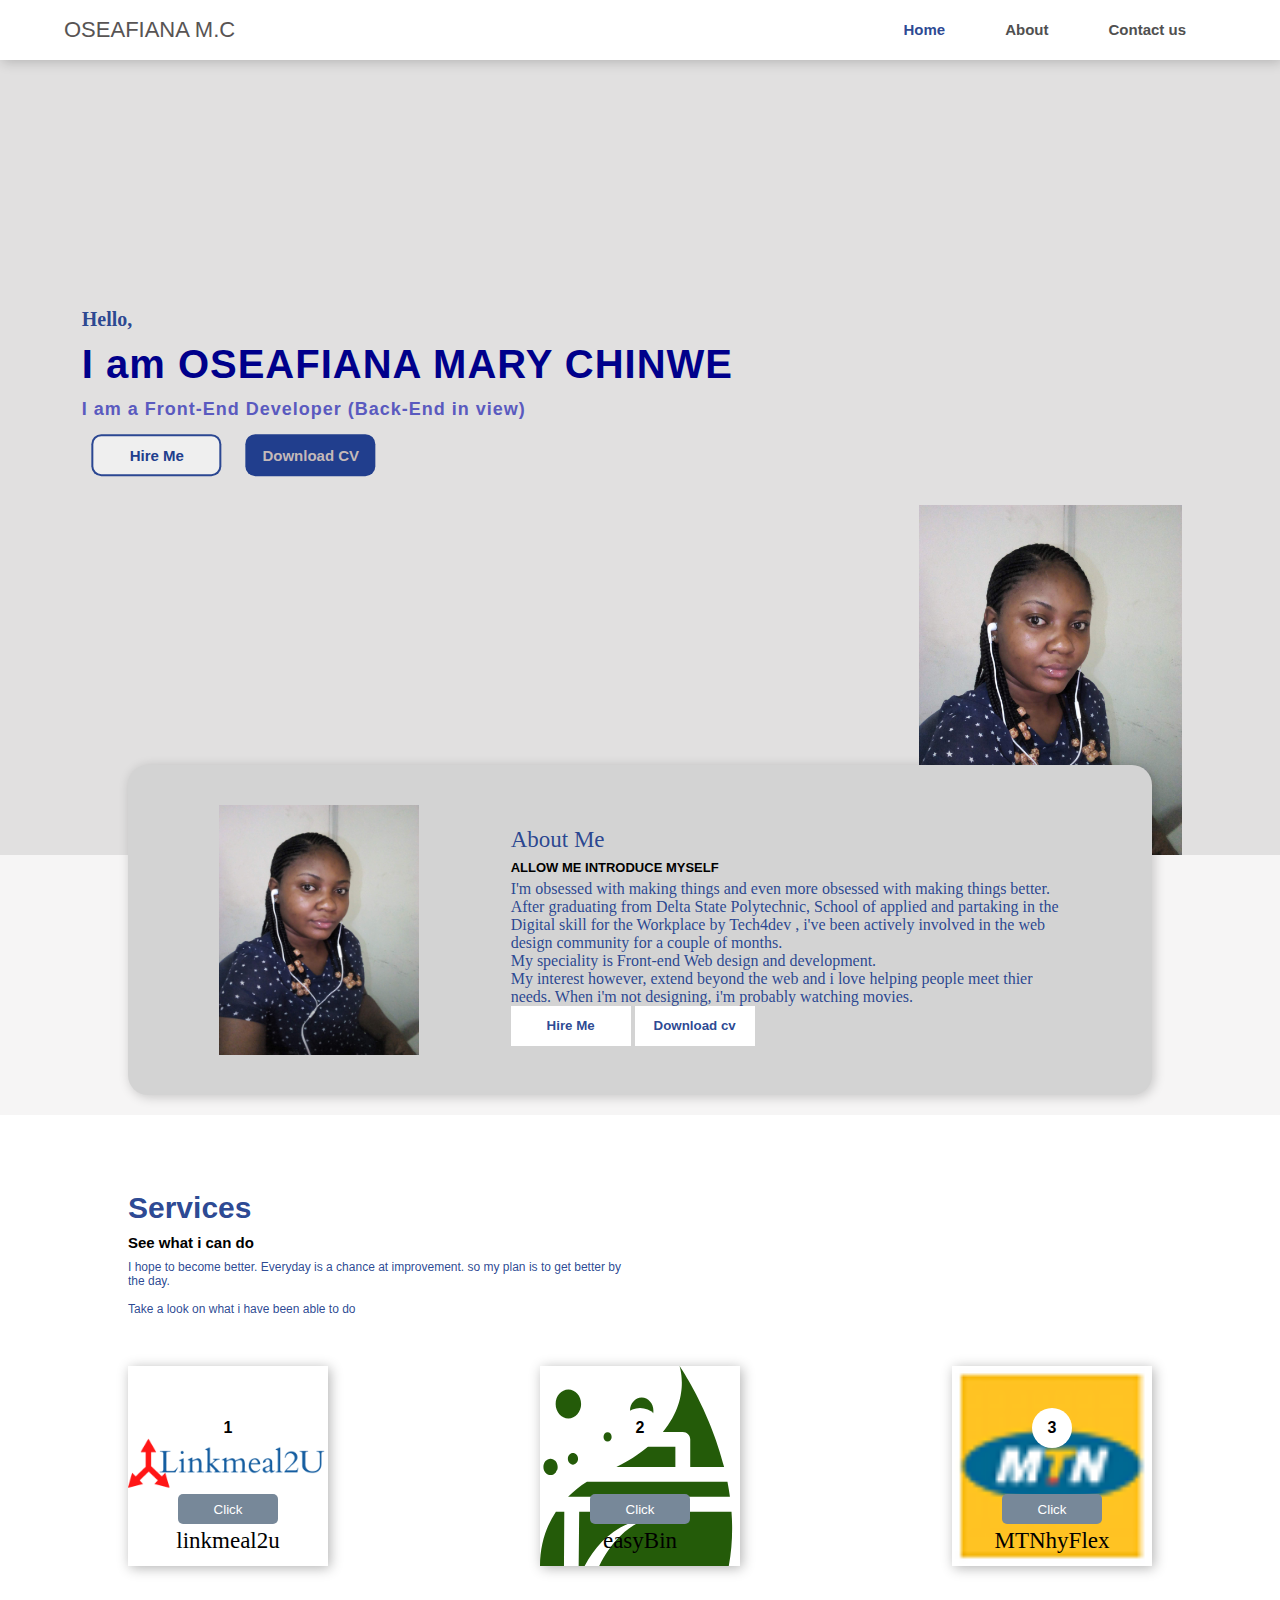
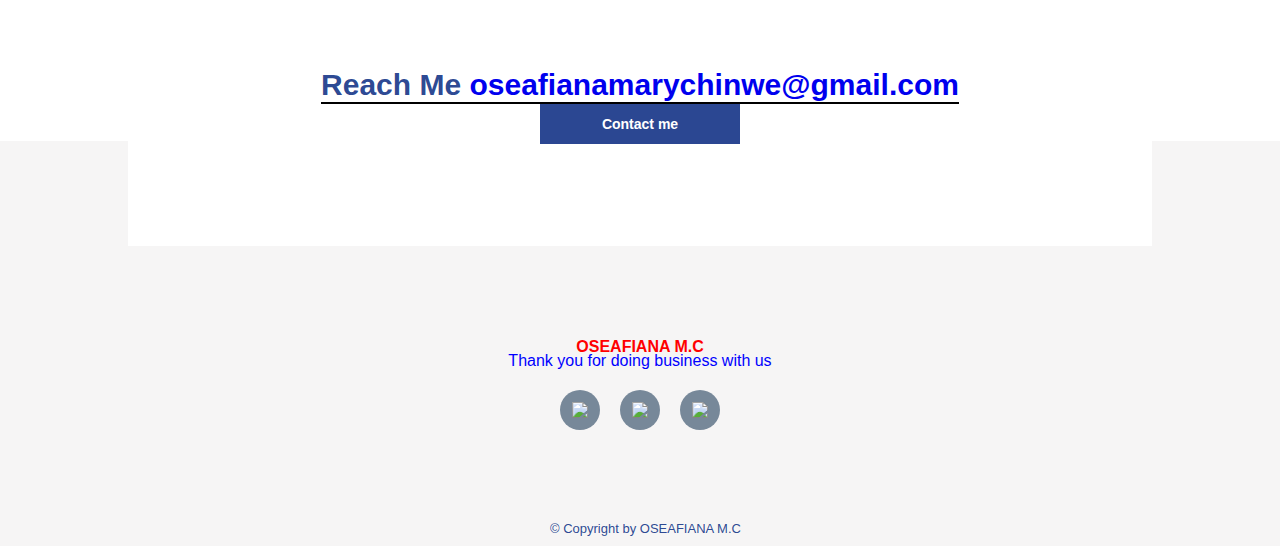
==== index.html @ 87144335 "add" ====
<!DOCTYPE html>
<html lang="en">
<head>
    <meta charset="UTF-8">
    <meta name="viewport" content="width=device-width, initial-scale=1.0">
    <title>Portfolio</title>
    <link rel="stylesheet" href="style.css">
</head>
<body>
   <section>
       <!-- navigation -->
       <nav>
<!-- logo -->
        <a href="#" class="logo">OSEAFIANA M.C</a>
        <!-- menu -->

        <ul>
            <li><a href="#" class="active">Home</a></li>
            <li><a href="#">About</a></li>
            <li><a href="#">Contact us</a></li>
            
        </ul>
       </nav>
       <!-- ---------text ---------->
       <div class="text-container">
           <p>Hello,</p>
           <p> I am OSEAFIANA MARY CHINWE</p>
           <p>I am a Front-End Developer 
               (Back-End in view)
           </p>
          <button  class="hireme-btn">Hire Me</button>
          <button class="down-cv">Download CV</button>

       </div>
       
          <!-- model -->
          <img src="image/mary.jpg"  class="model"  alt="model">
   </section> 

   <!-- about section -->

  <div class="about-container">
      <!-- img -->
      <img src="image/mary.jpg"  alt="">
      <!-- about-text -->
      <div class="about-text">
       <p>About Me</p>
       <p>ALLOW ME INTRODUCE MYSELF</p>
       <p> I'm obsessed with making things and even more obsessed with making things better. After graduating from Delta State Polytechnic, School of applied and partaking in the Digital skill for the Workplace by Tech4dev , i've been actively involved in the web design community for a couple of months. <br>
           My speciality is Front-end Web design and development.
           <br>
           My interest however, extend beyond the web and i love helping people meet thier needs.
           When i'm not designing, i'm probably watching movies.

           
       </p>
       <Button>Hire Me</Button>
       <Button>Download cv</Button>


      </div>
      
  </div>

  <!-- services -->
  <div class="services">

    <div class="services-text">

    
      <p>Services</p>
      <p>See  what i can do</p>
      <p>I hope to become better.
          Everyday is a chance at improvement.
          so my plan is to get better by the day.
          <br><br>
          Take a look on what i have been able to do
      </p>
    </div>

<!-- box -->
<div class="box-container">
<div class="box-1">
<span>1</span>
<p class="heading">linkmeal2u</p>
<p class="details">
  
</p>
<a href="https://brave-kare-19d851.netlify.app/"><button>Click</button></a>

    
</div>
<div class="box-2">
    <span>2</span>
    <p class="heading">easyBin</p>
    <p class="details">
     
    </p>
    <a href="http://easybin.s3-website.us-east-2.amazonaws.com/"><button>Click</button></a>
    
</div>
<div class="box-3">
    <span>3</span>
    <p class="heading">MTNhyFlex</p>
    <p class="details">
     
    </p>
    <a href="https://mary699.github.io/MTN-practice/solution.html"><button>Click</button></a>
    
</div>
</div>

<!-- contact -->
<div class="contact-me">
<p>Reach Me <a href="mailto:oseafianamarychinwe@gmail.com">oseafianamarychinwe@gmail.com</a></p>
<a href=""><button>Contact me</button></a>

</div>
<!-- footer -->
<footer>
    <p>OSEAFIANA M.C</p>
    <p>Thank you for doing business with us</p>
    <!-- social -->
    <div class="social-icons">
<a href="#"> <img src="https://img.icons8.com/material/24/000000/facebook-f.png" /></a>
<a href="#"><img src="https://img.icons8.com/material-outlined/24/000000/instagram-new.png" />
</a>
<a href="mailtto:oseafianamarychinwe@gmail.com"><img src="https://img.icons8.com/material/24/000000/important-mail.png"/></a>

<!-- copyright -->
<p class="copyright"> &copy; Copyright by OSEAFIANA M.C</p>
    </div>
</footer>
  </div>
</body>
</html>
---- style.css ----
*{
    margin: 0;
    padding: 0px;
}
body{
    background-color: #f6f5f5;
    margin: 0px;
    padding: 0px;
}
 ul{
     list-style-type: none;

 }
 a{
     text-decoration: none;

 }
 section{
     width: 100%;
     height: 95vh;
     background-color: rgba(194, 194, 194, 0.405);
     background-size: contain;
     position: relative;
 }
 nav{
     display: flex;
     justify-content: space-between;
     align-items: center;
     height: 60px;
     background-color: white;
     box-shadow: 2px  2px 12px  rgba(0, 0, 0, 0.2);
     padding: 0px 5%;

 }
 nav ul{
     display: flex;
 }
 nav ul li a {
     margin: 30px;
     font-family: 'Lucida Sans', 'Lucida Sans Regular', 'Lucida Grande', 'Lucida Sans Unicode', Geneva, Verdana, sans-serif;
     color: #505050;
     font-size: 15px;
     font-weight: 700;
 }
 .logo{
     font-family: 'Lucida Sans', 'Lucida Sans Regular', 'Lucida Grande', 'Lucida Sans Unicode', Geneva, Verdana, sans-serif;
     color: rgb(88, 84, 84);
     font-size: 22px;
 }

 .active{
     font-weight: bold;
     color: rgba(33, 62, 141, 0.953);
 }
 .text-container p:nth-child(1){
font-family: calibri;
font-weight: bolder;
color: rgba(33, 62, 141, 0.953);
font-size: 20px;
 }
 .text-container p:nth-child(2){
     font-family: 'Gill Sans', 'Gill Sans MT', Calibri, 'Trebuchet MS', sans-serif;
     font-weight: bolder;
     letter-spacing: 1px;
     color: darkblue;
     font-size: 40px;
 }
 .text-container p:nth-child(3){
    font-family: 'Gill Sans', 'Gill Sans MT', Calibri, 'Trebuchet MS', sans-serif;
    font-weight: bolder;
    letter-spacing: 1px;
    color: rgb(90, 90, 191);
    font-size: 18px;
  
}

.text-container p{
line-height: 0px;
margin: 45px 0px 25px;
}

.text-container{
    position: absolute;
    left: 13%;
    top: 42%;
    transform: translate(-13%, -42%);
}
.text-container button{
width: 130px;
height: 42px;
border-radius: 10px;
font-family: 'Lucida Sans', 'Lucida Sans Regular', 'Lucida Grande', 'Lucida Sans Unicode', Geneva, Verdana, sans-serif;
font-weight: bold;
outline: none;
margin: 0px 10px;
font-size: 15px;
}
.hireme-btn{
    border:  2px solid  rgba(33, 62, 141, 0.953);
    font-weight: bold;
    color:rgba(33, 62, 141) ;


}
.down-cv{
    border:  2px solid  rgba(198, 211, 245, 0.953);
   color: rgb(196, 185, 185);
    background-color:rgba(33, 62, 141);
border: none;

}
button:active{
transform: scale(1.1);
}

.model{
    height: 350px;
    position: absolute;
    bottom: 0px;
    left: 80%;
    transform: translateX(-40%);


}
.about-container{
    width: 80%;
    height: 330px;
    background-color: lightgrey;
    border-radius: 20px;
    box-shadow: 2px 2px 12px rgba(0, 0, 0, 0.2);
    display: flex;
    margin: -7% auto 20px auto;
    position: relative;
    justify-content: space-evenly;
    align-items: center;
}
.about-container img{
    width: 200px;
    height: 250px;
}
.about-text{
    width: 550px;
}
.about-text p:nth-child(1){
    color: rgba(33, 62, 141, 0.953);
    font-family: fantasy;
    font-size: 23px;
    line-height: 50px;
}
.about-text p:nth-child(2){
    color: black;
    font-family: Arial, Helvetica, sans-serif;
    font-size: 13px;
  font-weight: bold;
  line-height: 5px;
}
.about-text p:nth-child(3){
  color: rgba(33, 62, 141, 0.953);
  font-size: 16px;
  padding-top: 10px;
  

}
.about-text button{
    width: 120px;
    height: 40px;
    color: rgba(33, 62, 141, 0.953);
    font-weight: bold;
    outline: none;
    border: none;
    font-family: Verdana, Geneva, Tahoma, sans-serif;
    background-color: white;
}
.services{
height: 600px;
background-color: white;
padding: 2% 10% 0px 10%;
}
.services-text p:nth-child(1){
    font-family: Verdana, Geneva, Tahoma, sans-serif;
    font-weight: bold;
    color: rgba(33, 62, 141, 0.953);
    font-size: 30px;
   
}
.services-text p:nth-child(2){
   font-family: 'Lucida Sans', 'Lucida Sans Regular', 'Lucida Grande', 'Lucida Sans Unicode', Geneva, Verdana, sans-serif;
   font-weight: bold;
   color: black;
   font-size: 15px;
   line-height: 35px;
}
.services-text p:nth-child(3){
    color: rgba(33, 62, 141, 0.953);
    font-family: 'Lucida Sans', 'Lucida Sans Regular', 'Lucida Grande', 'Lucida Sans Unicode', Geneva, Verdana, sans-serif;
    font-size: 12px;

}
.services-text{
    width: 500px;
    margin: 50px 0px;
}
/* box */
.box-1,.box-2,.box-3{
width: 300px;
height: 320px;
background-repeat: no-repeat;
background-size: cover;
box-shadow: 2px 2px 12px rgba(0, 0, 0, 0.3);
display: flex;
justify-content: center;
align-items: center;
flex-direction: column;
}
.box-container{
display: flex;
justify-content: space-between;
}
.box-1{
background-image: url("./image/newlogo.png");
width: 200px;
height: 200px;
}
.box-2{
    background-image: url("./image/Subtract\ \(1\).svg");
width: 200px;
    height: 200px;
   
}
.box-3{
    background-image: url("./image/logo.png");
    width: 200px;
    height: 200px;
}

.box-1 span,.box-2 span,.box-3 span{
width: 40px;
height: 40px;
border-radius: 50%;
background-color: white;
display: flex;
justify-content: center;
font-weight: bold;
align-items: center;
font-family: Verdana, Geneva, Tahoma, sans-serif;
}
.box-1 p:nth-child(2),.box-2 p:nth-child(2),
.box-3 p:nth-child(2){
color: black;
font-size: 23px;
position: relative;
top: 80px;

}
.box-1 p:nth-child(3),.box-2 p:nth-child(3),
.box-3 p:nth-child(3){
text-align: center;
font-family: Verdana, Geneva, Tahoma, sans-serif;
width: 230px;
margin: 0px 0px 20px 0px;
color: blue;
}
.box-1 button,
.box-2 button,
.box-3 button{
width:100px ;
height: 30px;
background-color: lightslategray;
border: none;
outline: none;
border-radius: 5px;
color: white;

}
.contact-me{
    width: 100%;
    height: 280px;
    background-color: white;
    display: flex;
    flex-direction: column;
    justify-content: center;
    align-items: center;
}
.contact-me p{
    color: rgba(33, 62, 141, 0.953);
    font-size: 30px;
    font-family: 'Lucida Sans', 'Lucida Sans Regular', 'Lucida Grande', 'Lucida Sans Unicode', Geneva, Verdana, sans-serif;
    font-weight: bold;
    border-bottom: 2px solid black;
}
.contact-me button{
    width: 200px;
    height: 40px;
    background-color: rgba(33, 62, 141, 0.953);
    outline: none;
    border: none;
    font-size: 14px;
    font-weight: bold;
    color: white;
}

/* footer */
footer{
   height: 300px;
   display: flex;
   flex-direction: column;
   justify-content: center;
   align-items: center;
   position: relative;

}
footer p{
    font-family: Verdana, Geneva, Tahoma, sans-serif;

}
footer p:nth-child(1){
font-family: Verdana, Geneva, Tahoma, sans-serif;
font-weight: bold;
color: red;
line-height: 10px;
}
footer p:nth-child(2){
    font-size: 16px;
    color: blue;
    width: 600px;
    text-align: center;
}
.social-icons a{
    width: 40px;
    height: 40px;
    display: flex;
    justify-content: center;
    align-items: center;
    background-color: lightslategray;
    margin: 20px 10px;
    border-radius: 50%;
}
.social-icons a:hover{
    background-color: red;
    box-shadow: 2px 2px 12px rgba(0, 0, 0, 0.2);
transition: all ease 0.5s;
}
.social-icons img:hover{
transition: all ease 0.5s;
}
.social-icons{
    display: flex;
}
.copyright{
    color: rgba(33, 62, 141, 0.953);
    font-size: 13px;
    position: absolute;
 text-align: center;
    bottom: 10px;
    transform:translateX(-50)
}




/* media query */
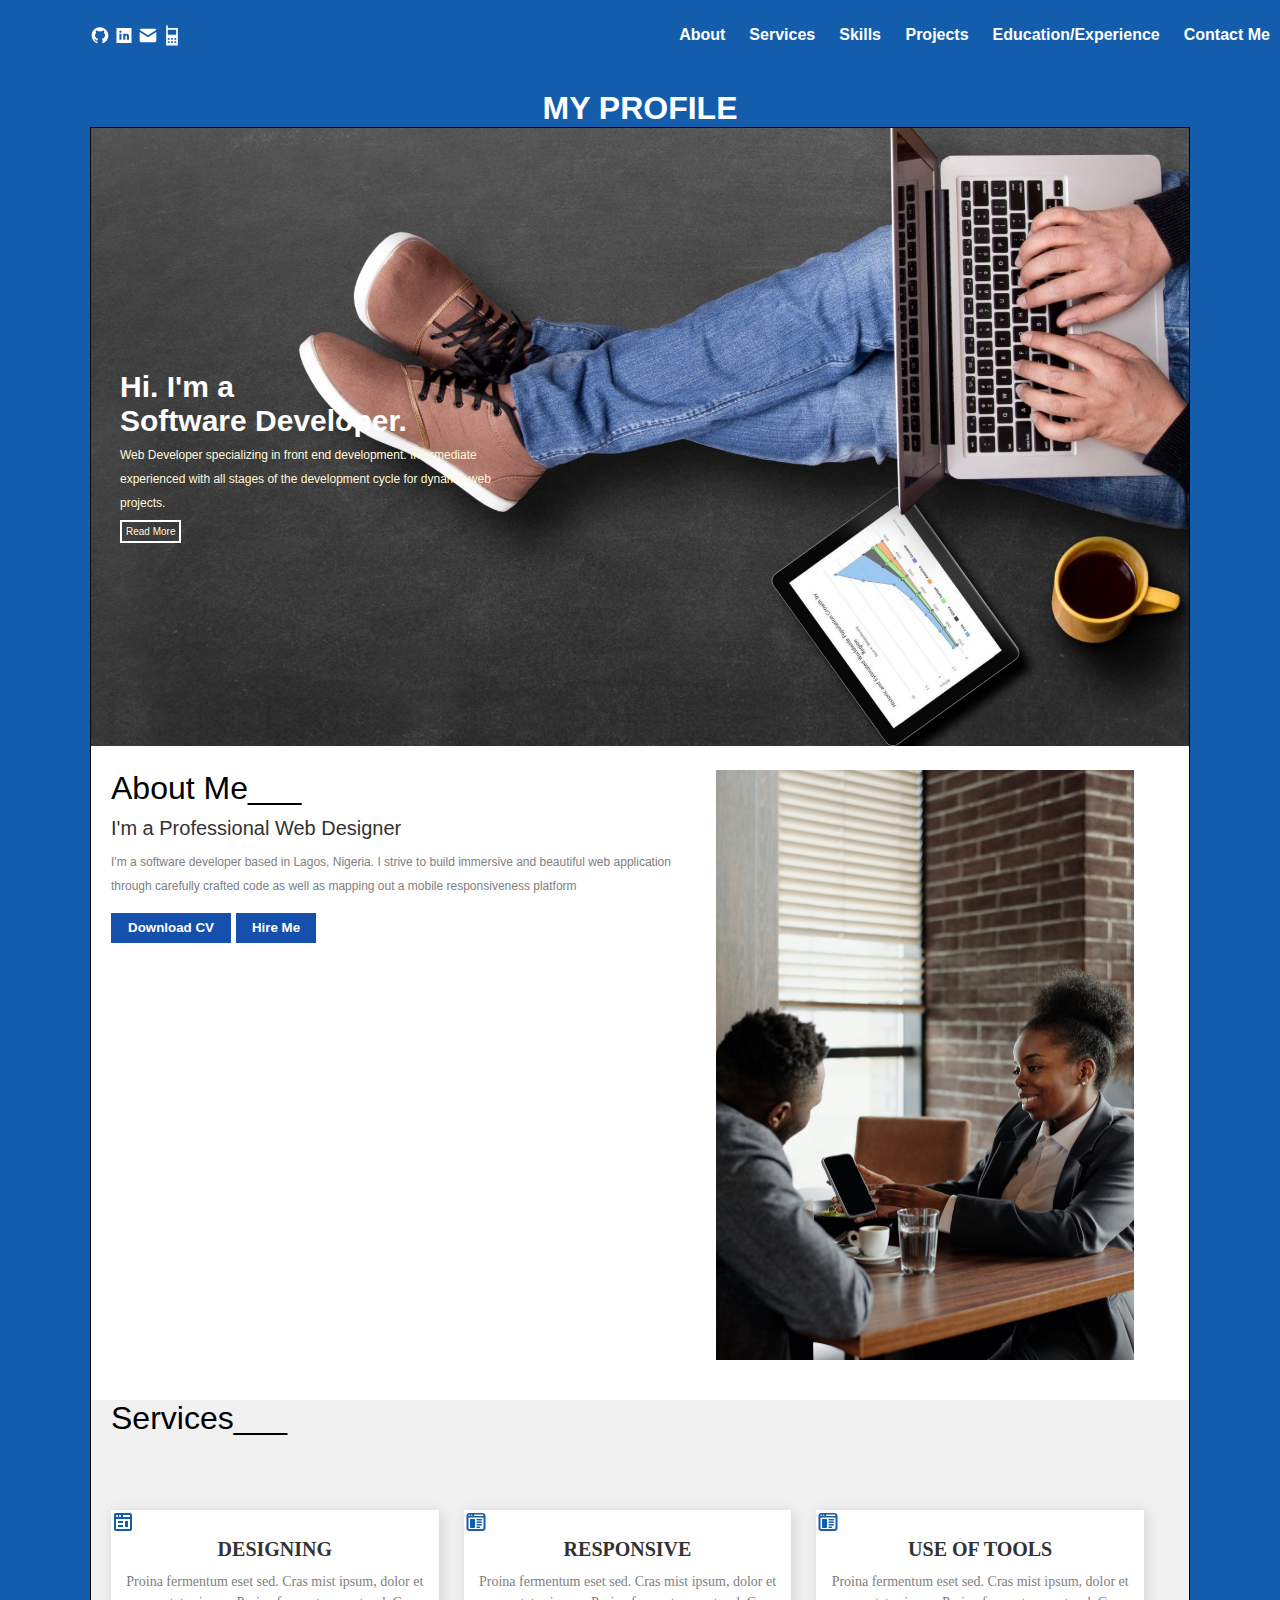
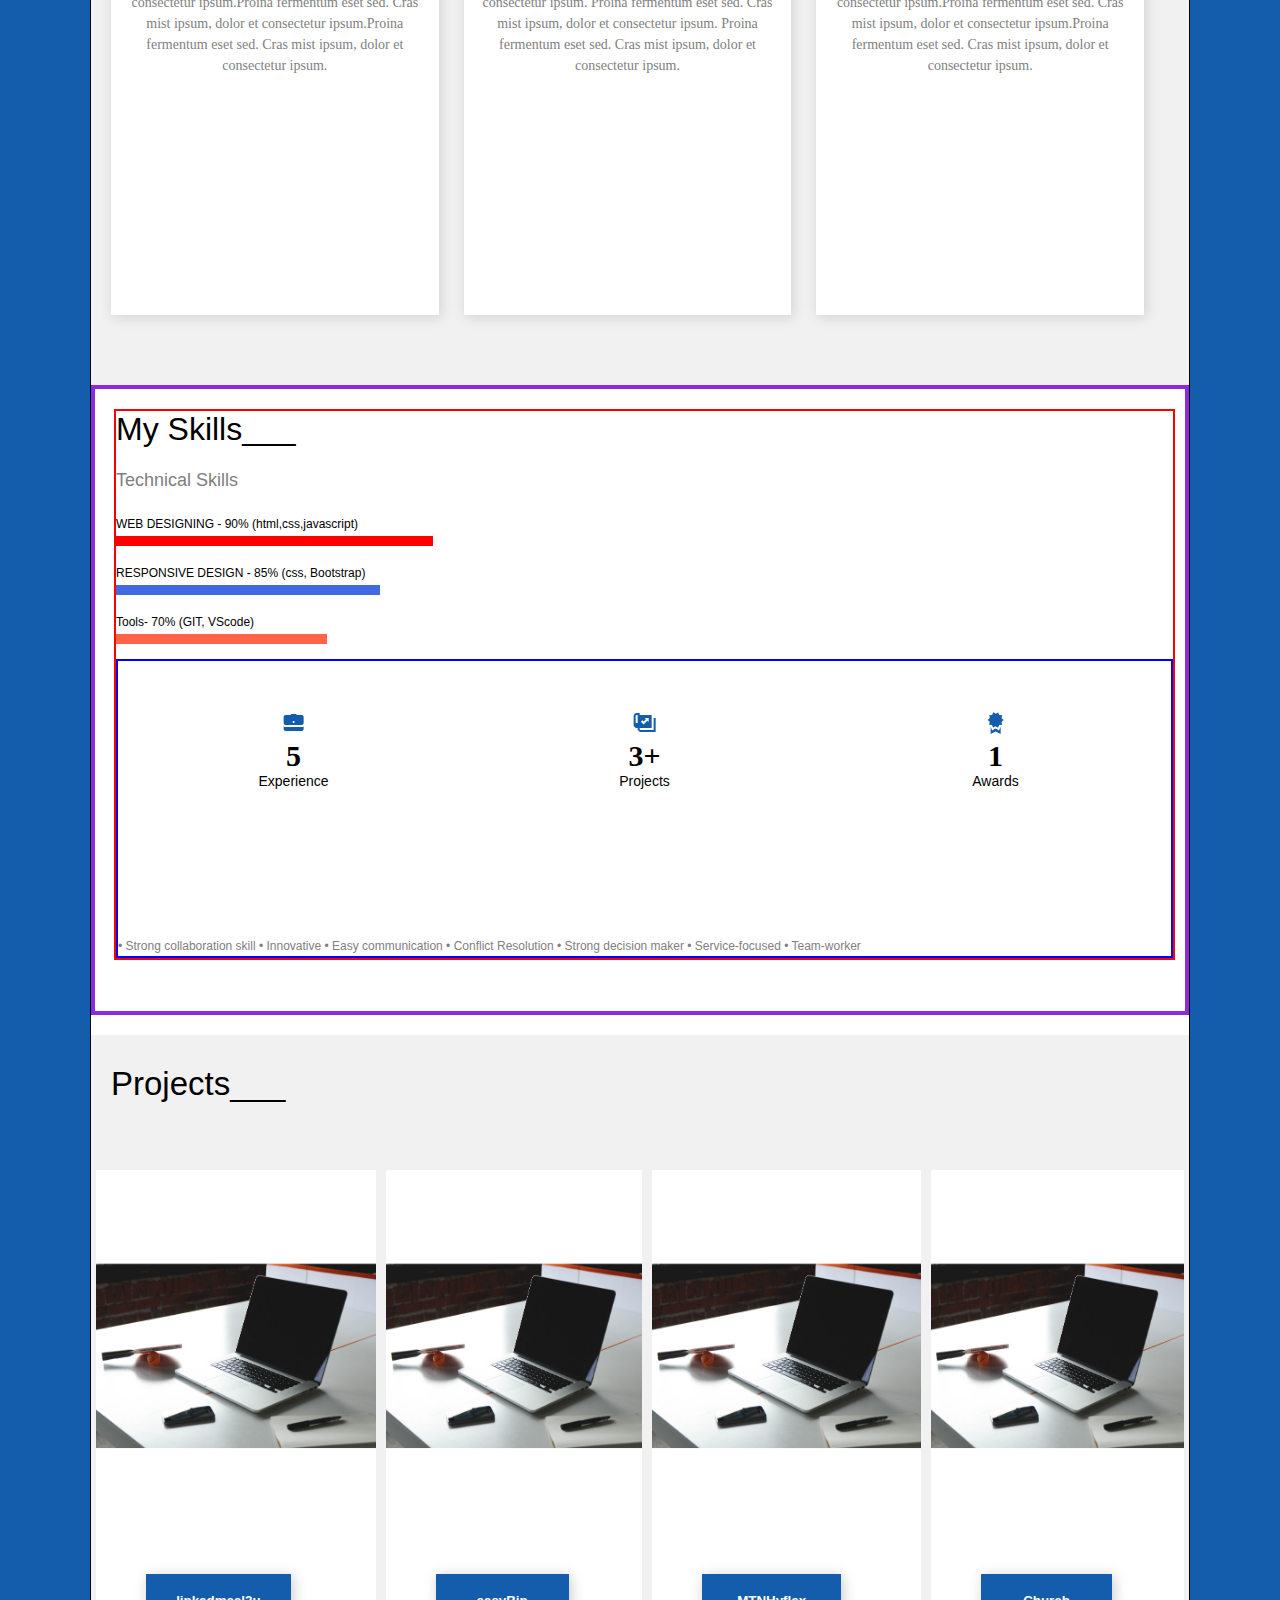
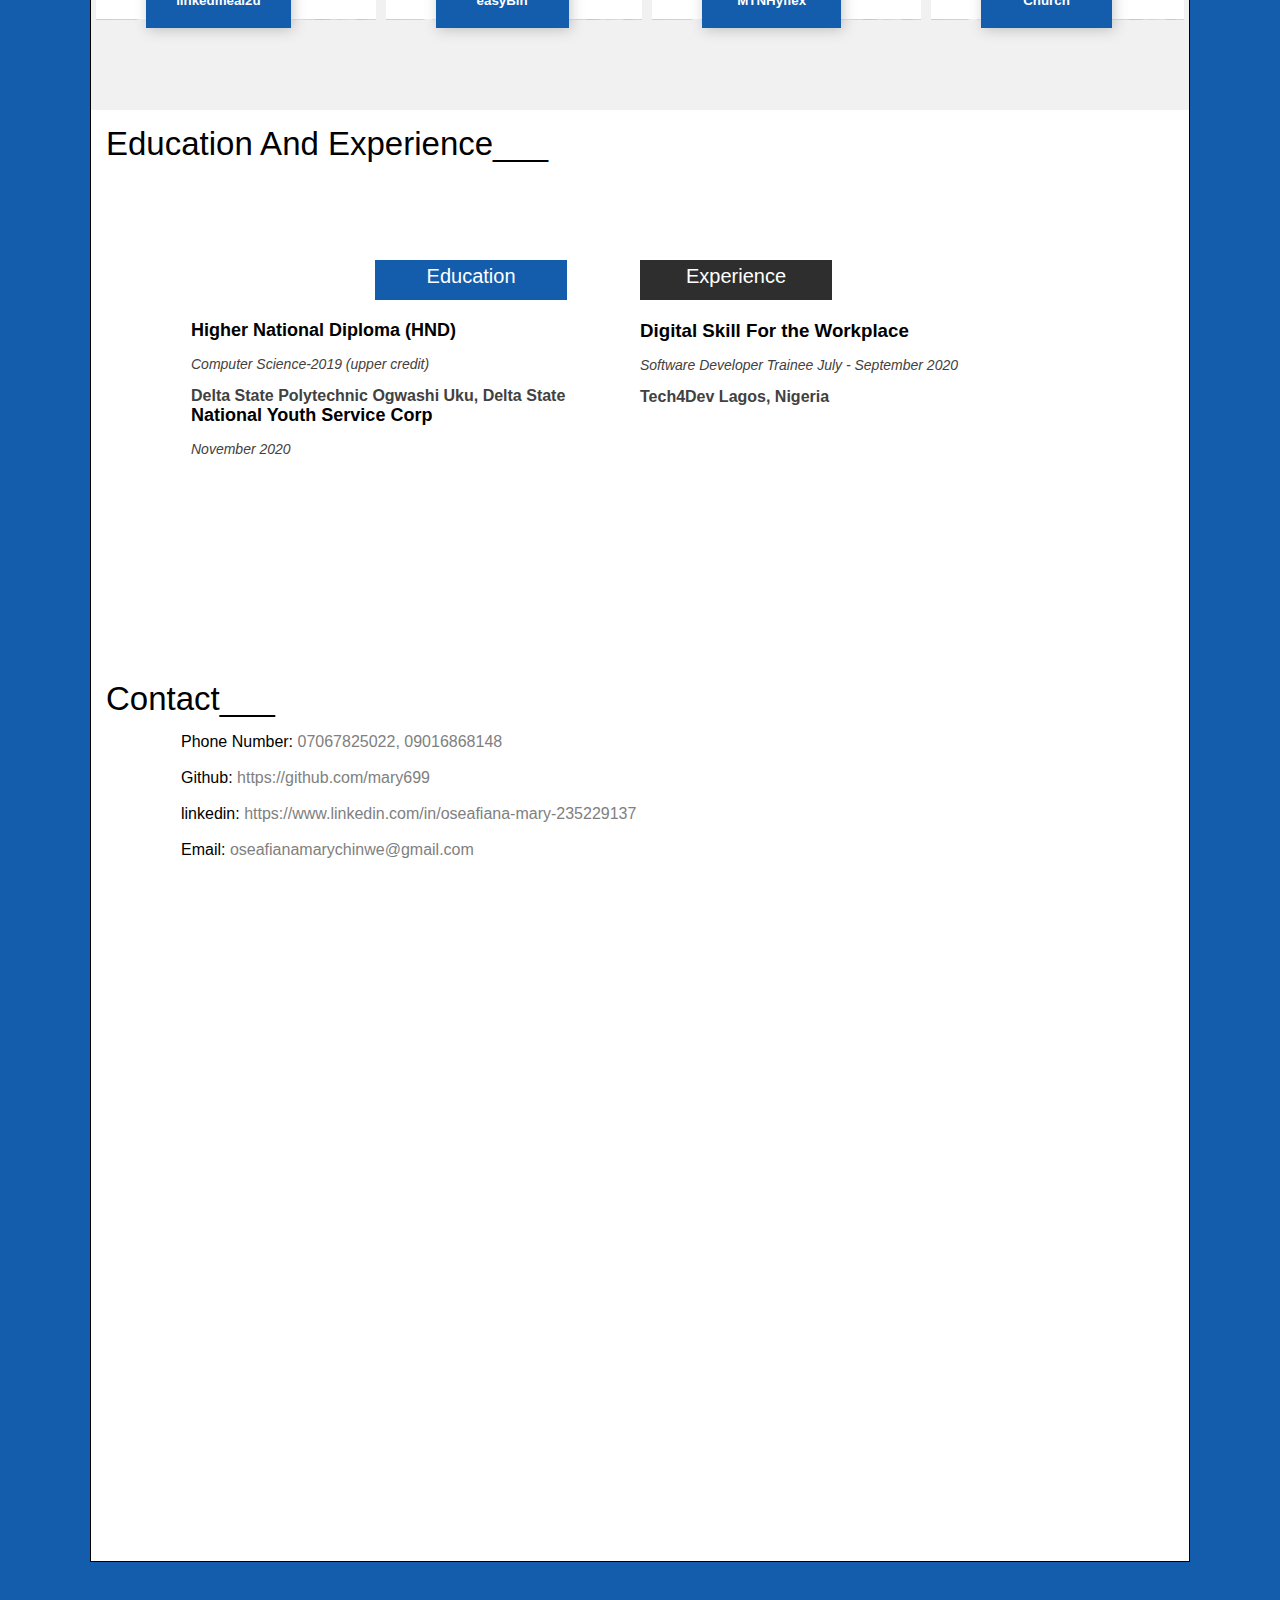
==== commit 163e989c: "switch files" ====
--- a/index.html
+++ b/index.html
@@ -1,136 +1,458 @@
 <!DOCTYPE html>
 <html lang="en">
+
 <head>
     <meta charset="UTF-8">
     <meta name="viewport" content="width=device-width, initial-scale=1.0">
-    <title>Portfolio</title>
+    <title>HomePage | Portfolio</title>
     <link rel="stylesheet" href="style.css">
 </head>
+
 <body>
-   <section>
-       <!-- navigation -->
-       <nav>
-<!-- logo -->
-        <a href="#" class="logo">OSEAFIANA M.C</a>
-        <!-- menu -->
-
-        <ul>
-            <li><a href="#" class="active">Home</a></li>
-            <li><a href="#">About</a></li>
-            <li><a href="#">Contact us</a></li>
+    <!-- navigation bar -->
+    <div class="nav">
+        <div class="logo">
+            <a href="https://github.com/mary699">
+                <svg xmlns="http://www.w3.org/2000/svg" x="0px" y="0px" width="24" height="24" viewBox="0 0 172 172"
+                    style=" fill:#000000;">
+                    <g fill="none" fill-rule="nonzero" stroke="none" stroke-width="1" stroke-linecap="butt"
+                        stroke-linejoin="miter" stroke-miterlimit="10" stroke-dasharray="" stroke-dashoffset="0"
+                        font-family="none" font-weight="none" font-size="none" text-anchor="none"
+                        style="mix-blend-mode: normal">
+                        <path d="M0,172v-172h172v172z" fill="none"></path>
+                        <g fill="#ffffff">
+                            <path
+                                d="M78.11667,15.05c-32.96667,3.58333 -59.48333,30.1 -63.06667,62.35c-3.58333,33.68333 15.76667,63.78333 45.15,75.25c2.15,0.71667 4.3,-0.71667 4.3,-3.58333v-11.46667c0,0 -2.86667,0.71667 -6.45,0.71667c-10.03333,0 -14.33333,-8.6 -15.05,-13.61667c-0.71667,-2.86667 -2.15,-5.01667 -4.3,-7.16667c-2.15,-0.71667 -2.86667,-0.71667 -2.86667,-1.43333c0,-1.43333 2.15,-1.43333 2.86667,-1.43333c4.3,0 7.88333,5.01667 9.31667,7.16667c3.58333,5.73333 7.88333,7.16667 10.03333,7.16667c2.86667,0 5.01667,-0.71667 6.45,-1.43333c0.71667,-5.01667 2.86667,-10.03333 7.16667,-12.9c-16.48333,-3.58333 -28.66667,-12.9 -28.66667,-28.66667c0,-7.88333 3.58333,-15.76667 8.6,-21.5c-0.71667,-1.43333 -1.43333,-5.01667 -1.43333,-10.03333c0,-2.86667 0,-6.45 1.43333,-9.31667c0,-1.43333 1.43333,-2.15 2.15,-2.15h0.71667c3.58333,0.71667 10.75,2.86667 17.2,9.31667c4.3,-1.43333 9.31667,-2.15 14.33333,-2.15c5.01667,0 10.03333,0.71667 14.33333,2.15c6.45,-6.45 14.33333,-8.6 17.91667,-9.31667h0.71667c1.43333,0 2.15,0.71667 2.86667,2.15c0,2.86667 0,6.45 0,9.31667c0,5.73333 -0.71667,8.6 -1.43333,10.03333c5.01667,5.73333 8.6,12.9 8.6,21.5c0,15.76667 -12.18333,25.08333 -28.66667,28.66667c4.3,3.58333 7.16667,10.03333 7.16667,16.48333v18.63333c0,2.15 2.15,4.3 5.01667,3.58333c26.51667,-10.75 45.15,-36.55 45.15,-66.65c0,-43 -36.55,-76.68333 -79.55,-71.66667z">
+                            </path>
+                        </g>
+                    </g>
+                </svg>
+            </a>
+
+            <a href="https://www.linkedin.com/in/oseafiana-mary-235229137"><svg xmlns="http://www.w3.org/2000/svg"
+                    x="0px" y="0px" width="24" height="24" viewBox="0 0 172 172" style=" fill:#000000;">
+                    <g fill="none" fill-rule="nonzero" stroke="none" stroke-width="1" stroke-linecap="butt"
+                        stroke-linejoin="miter" stroke-miterlimit="10" stroke-dasharray="" stroke-dashoffset="0"
+                        font-family="none" font-weight="none" font-size="none" text-anchor="none"
+                        style="mix-blend-mode: normal">
+                        <path d="M0,172v-172h172v172z" fill="none"></path>
+                        <g fill="#ffffff">
+                            <path
+                                d="M150.5,21.5h-129v129h129zM64.5,121.83333h-18.0815v-50.16667h18.0815zM55.14033,62.47183c-5.5255,0 -9.21633,-3.68367 -9.21633,-8.6c0,-4.91633 3.68367,-8.6 9.8255,-8.6c5.5255,0 9.21633,3.68367 9.21633,8.6c0,4.91633 -3.68367,8.6 -9.8255,8.6zM129,121.83333h-17.501v-27.41967c0,-7.58233 -4.6655,-9.331 -6.41417,-9.331c-1.74867,0 -7.58233,1.16817 -7.58233,9.331c0,1.16817 0,27.41967 0,27.41967h-18.0815v-50.16667h18.0815v7.00183c2.32917,-4.085 6.99467,-7.00183 15.74517,-7.00183c8.7505,0 15.75233,7.00183 15.75233,22.747z">
+                            </path>
+                        </g>
+                    </g>
+                </svg></a>
+
+            <a href="mailto:oseafianamarychinwe@gmail.com">
+                <svg xmlns="http://www.w3.org/2000/svg" x="0px" y="0px" width="24" height="24" viewBox="0 0 172 172"
+                    style=" fill:#000000;">
+                    <g fill="none" fill-rule="nonzero" stroke="none" stroke-width="1" stroke-linecap="butt"
+                        stroke-linejoin="miter" stroke-miterlimit="10" stroke-dasharray="" stroke-dashoffset="0"
+                        font-family="none" font-weight="none" font-size="none" text-anchor="none"
+                        style="mix-blend-mode: normal">
+                        <path d="M0,172v-172h172v172z" fill="none"></path>
+                        <g fill="#ffffff">
+                            <path
+                                d="M28.66667,28.66667c-6.665,0 -12.23843,4.6075 -13.82943,10.77799l71.16276,44.5957l71.20475,-44.46972c-1.548,-6.24217 -7.15625,-10.90397 -13.87142,-10.90397zM14.33333,55.42969v73.57031c0,7.90483 6.4285,14.33333 14.33333,14.33333h114.66667c7.90483,0 14.33333,-6.4285 14.33333,-14.33333v-73.41634l-71.66667,44.74967z">
+                            </path>
+                        </g>
+                    </g>
+                </svg>
+            </a>
+            <a href="call:07067825022">
+
+                <svg xmlns="http://www.w3.org/2000/svg" x="0px" y="0px" width="24" height="24" viewBox="0 0 172 172"
+                    style=" fill:#000000;">
+                    <g fill="none" fill-rule="nonzero" stroke="none" stroke-width="1" stroke-linecap="butt"
+                        stroke-linejoin="miter" stroke-miterlimit="10" stroke-dasharray="" stroke-dashoffset="0"
+                        font-family="none" font-weight="none" font-size="none" text-anchor="none"
+                        style="mix-blend-mode: normal">
+                        <path d="M0,172v-172h172v172z" fill="none"></path>
+                        <g fill="#ffffff">
+                            <path
+                                d="M35.83333,0v172h100.33333v-150.5h-86v-21.5zM50.16667,35.83333h71.66667v43h-71.66667zM50.16667,107.5h14.33333v14.33333h-14.33333zM78.83333,107.5h14.33333v14.33333h-14.33333zM107.5,107.5h14.33333v14.33333h-14.33333zM50.16667,136.16667h14.33333v14.33333h-14.33333zM78.83333,136.16667h14.33333v14.33333h-14.33333zM107.5,136.16667h14.33333v14.33333h-14.33333z">
+                            </path>
+                        </g>
+                    </g>
+                </svg>
+
+            </a>
+        </div>
+        <label for="toggle">&#9776;</label>
+        <input type="checkbox" id="toggle">
+
+        <div class="menu">
+
             
-        </ul>
-       </nav>
-       <!-- ---------text ---------->
-       <div class="text-container">
-           <p>Hello,</p>
-           <p> I am OSEAFIANA MARY CHINWE</p>
-           <p>I am a Front-End Developer 
-               (Back-End in view)
-           </p>
-          <button  class="hireme-btn">Hire Me</button>
-          <button class="down-cv">Download CV</button>
-
-       </div>
-       
-          <!-- model -->
-          <img src="image/mary.jpg"  class="model"  alt="model">
-   </section> 
-
-   <!-- about section -->
-
-  <div class="about-container">
-      <!-- img -->
-      <img src="image/mary.jpg"  alt="">
-      <!-- about-text -->
-      <div class="about-text">
-       <p>About Me</p>
-       <p>ALLOW ME INTRODUCE MYSELF</p>
-       <p> I'm obsessed with making things and even more obsessed with making things better. After graduating from Delta State Polytechnic, School of applied and partaking in the Digital skill for the Workplace by Tech4dev , i've been actively involved in the web design community for a couple of months. <br>
-           My speciality is Front-end Web design and development.
-           <br>
-           My interest however, extend beyond the web and i love helping people meet thier needs.
-           When i'm not designing, i'm probably watching movies.
-
-           
-       </p>
-       <Button>Hire Me</Button>
-       <Button>Download cv</Button>
-
-
-      </div>
-      
-  </div>
-
-  <!-- services -->
-  <div class="services">
-
-    <div class="services-text">
-
-    
-      <p>Services</p>
-      <p>See  what i can do</p>
-      <p>I hope to become better.
-          Everyday is a chance at improvement.
-          so my plan is to get better by the day.
-          <br><br>
-          Take a look on what i have been able to do
-      </p>
+
+            <a href="#aboutbox">About</a>
+
+            <a href="#servicesbox">Services</a>
+
+            <a href="#skillsexperience">Skills </a>
+
+
+            <a href="#projectwork">Projects</a>
+
+            <a href="#eduex">Education/Experience</a>
+
+            <a href="#contacts">Contact Me</a>
+
+
+        </div>
+
     </div>
-
-<!-- box -->
-<div class="box-container">
-<div class="box-1">
-<span>1</span>
-<p class="heading">linkmeal2u</p>
-<p class="details">
-  
-</p>
-<a href="https://brave-kare-19d851.netlify.app/"><button>Click</button></a>
-
-    
-</div>
-<div class="box-2">
-    <span>2</span>
-    <p class="heading">easyBin</p>
-    <p class="details">
-     
-    </p>
-    <a href="http://easybin.s3-website.us-east-2.amazonaws.com/"><button>Click</button></a>
-    
-</div>
-<div class="box-3">
-    <span>3</span>
-    <p class="heading">MTNhyFlex</p>
-    <p class="details">
-     
-    </p>
-    <a href="https://mary699.github.io/MTN-practice/solution.html"><button>Click</button></a>
-    
-</div>
-</div>
-
-<!-- contact -->
-<div class="contact-me">
-<p>Reach Me <a href="mailto:oseafianamarychinwe@gmail.com">oseafianamarychinwe@gmail.com</a></p>
-<a href=""><button>Contact me</button></a>
-
-</div>
-<!-- footer -->
-<footer>
-    <p>OSEAFIANA M.C</p>
-    <p>Thank you for doing business with us</p>
-    <!-- social -->
-    <div class="social-icons">
-<a href="#"> <img src="https://img.icons8.com/material/24/000000/facebook-f.png" /></a>
-<a href="#"><img src="https://img.icons8.com/material-outlined/24/000000/instagram-new.png" />
-</a>
-<a href="mailtto:oseafianamarychinwe@gmail.com"><img src="https://img.icons8.com/material/24/000000/important-mail.png"/></a>
-
-<!-- copyright -->
-<p class="copyright"> &copy; Copyright by OSEAFIANA M.C</p>
+    <!-- --------------navigation bar -->
+
+    <!-- ----------------SUB-DIV STARTS HERE -->
+    <div class="profile">
+        <h1>MY PROFILE</h1>
     </div>
-</footer>
-  </div>
+    <div class="sub-div">
+        <!-- ---------BANNER STARTS HERE -->
+        <div class="banner">
+            <img src="image/newbanner.jpg" alt="">
+        </div>
+        <div class="banner-text">
+
+
+            <h1>Hi. I'm a</h1>
+            <h1>Software Developer.</h1>
+            <p>Web Developer specializing in front end development. Intermediate experienced with all stages of the
+                development cycle for dynamic web projects.</p>
+            <a href="#about"> <button> Read More</button></a>
+        </div>
+        <!-- ---------BANNER ENDS HERE -->
+        <!-- ---------ABOUT STARTS HERE -->
+<section id="aboutbox">
+
+
+
+        <div class="about">
+            <div class="abouttext">
+                <div class="abouttext-first">
+                    <h1>About Me<span style="color: black;">___</span></h1>
+                </div>
+                <div class="abouttext-second">
+                    <h4>I'm a Professional Web Designer
+                    </h4>
+                </div>
+                <div class="abouttext-third">
+                    <p>I'm a software developer based in Lagos, Nigeria. I strive to build immersive and beautiful web
+                        application through carefully crafted code as well as mapping out a mobile responsiveness
+                        platform</p>
+                </div>
+                <div class="abouttext-button">
+                    <div class="abouttext-button-left">
+                        <a href=""><button>Download CV</button></a>
+                    </div>
+                    <div class="abouttext-button-right">
+                        <a href="hire.html"><button>Hire Me</button></a>
+                    </div>
+                </div>
+            </div>
+            <div class="aboutimg">
+                <img src="image/aboutme.jpg" alt="">
+            </div>
+        </div>
+
+    </section>
+        <!-- ---------ABOUT ENDS HERE -->
+
+        <!-- -----------SERVICES STARTS HERE -->
+
+        <section id="servicesbox">
+
+        <div class="services">
+            <div class="servicetext">
+                <h1>Services<span style="color: black;">___</span></h1>
+            </div>
+            <div class="servicetext-sub">
+                <div class="servicetext-sub-three">
+                    <div class="service-detail">
+
+                        <div class="service-detail-icon">
+                            <svg xmlns="http://www.w3.org/2000/svg" x="0px" y="0px"
+                            width="24" height="24"
+                            viewBox="0 0 172 172"
+                            style=" fill:#000000;"><g fill="none" fill-rule="nonzero" stroke="none" stroke-width="1" stroke-linecap="butt" stroke-linejoin="miter" stroke-miterlimit="10" stroke-dasharray="" stroke-dashoffset="0" font-family="none" font-weight="none" font-size="none" text-anchor="none" style="mix-blend-mode: normal"><path d="M0,172v-172h172v172z" fill="none"></path><g fill="#145dac"><path d="M35.83333,21.5c-7.91917,0 -14.33333,6.41417 -14.33333,14.33333v28.66667v71.66667c0,7.83362 6.49972,14.33333 14.33333,14.33333h100.33333c7.83362,0 14.33333,-6.49972 14.33333,-14.33333v-78.83333v-21.5c0,-7.91917 -6.41417,-14.33333 -14.33333,-14.33333zM43,35.83333c3.956,0 7.16667,3.21067 7.16667,7.16667c0,3.956 -3.21067,7.16667 -7.16667,7.16667c-3.956,0 -7.16667,-3.21067 -7.16667,-7.16667c0,-3.956 3.21067,-7.16667 7.16667,-7.16667zM64.5,35.83333c3.956,0 7.16667,3.21067 7.16667,7.16667c0,3.956 -3.21067,7.16667 -7.16667,7.16667c-3.956,0 -7.16667,-3.21067 -7.16667,-7.16667c0,-3.956 3.21067,-7.16667 7.16667,-7.16667zM86,35.83333h50.16667v14.33333h-50.16667zM35.83333,64.5h100.33333v71.66667h-100.33333zM50.16667,78.83333v14.33333h35.83333v-14.33333zM100.33333,78.83333v43h21.5v-43zM50.16667,107.5v14.33333h35.83333v-14.33333z"></path></g></g></svg>
+                        </div>
+                        <div class="service-detail-header">
+                            <h1>DESIGNING</h1>
+                        </div>
+
+                        <div class="service-detail-text">
+                            <p>Proina fermentum eset sed. Cras mist ipsum, dolor et consectetur ipsum.Proina fermentum
+                                eset sed. Cras mist ipsum, dolor et consectetur ipsum.Proina fermentum eset sed. Cras
+                                mist ipsum, dolor et consectetur ipsum.</p>
+                        </div>
+
+                    </div>
+
+
+
+                </div>
+                <div class="servicetext-sub-three">
+                    <div class="service-detail">
+
+                        <div class="service-detail-icon">
+                            <svg xmlns="http://www.w3.org/2000/svg" x="0px" y="0px"
+                            width="24" height="24"
+                            viewBox="0 0 172 172"
+                            style=" fill:#000000;"><g fill="none" fill-rule="nonzero" stroke="none" stroke-width="1" stroke-linecap="butt" stroke-linejoin="miter" stroke-miterlimit="10" stroke-dasharray="" stroke-dashoffset="0" font-family="none" font-weight="none" font-size="none" text-anchor="none" style="mix-blend-mode: normal"><path d="M0,172v-172h172v172z" fill="none"></path><g fill="#145dac"><path d="M37.625,21.5c-10.86825,0 -19.70833,8.84008 -19.70833,19.70833v89.58333c0,10.86825 8.84008,19.70833 19.70833,19.70833h96.75c10.86825,0 19.70833,-8.84008 19.70833,-19.70833v-89.58333c0,-10.86825 -8.84008,-19.70833 -19.70833,-19.70833zM37.625,32.25c2.967,0 5.375,2.408 5.375,5.375c0,2.967 -2.408,5.375 -5.375,5.375c-2.967,0 -5.375,-2.408 -5.375,-5.375c0,-2.967 2.408,-5.375 5.375,-5.375zM55.54167,32.25c2.967,0 5.375,2.408 5.375,5.375c0,2.967 -2.408,5.375 -5.375,5.375c-2.967,0 -5.375,-2.408 -5.375,-5.375c0,-2.967 2.408,-5.375 5.375,-5.375zM77.04167,32.25h57.33333c2.967,0 5.375,2.408 5.375,5.375c0,2.967 -2.408,5.375 -5.375,5.375h-57.33333c-2.967,0 -5.375,-2.408 -5.375,-5.375c0,-2.967 2.408,-5.375 5.375,-5.375zM32.25,53.75h107.5v77.04167c0,2.96342 -2.41158,5.375 -5.375,5.375h-96.75c-2.96342,0 -5.375,-2.41158 -5.375,-5.375zM48.375,64.5c-2.967,0 -5.375,2.40442 -5.375,5.375v53.75c0,2.97058 2.408,5.375 5.375,5.375h25.08333c2.967,0 5.375,-2.40442 5.375,-5.375v-53.75c0,-2.97058 -2.408,-5.375 -5.375,-5.375zM94.95833,64.5c-1.93842,-0.02741 -3.74144,0.99102 -4.71865,2.66532c-0.97721,1.6743 -0.97721,3.74507 0,5.41937c0.97721,1.6743 2.78023,2.69273 4.71865,2.66532h28.66667c1.93842,0.02741 3.74144,-0.99102 4.71865,-2.66532c0.97721,-1.6743 0.97721,-3.74507 0,-5.41937c-0.97721,-1.6743 -2.78023,-2.69273 -4.71865,-2.66532zM94.95833,82.41667c-1.93842,-0.02741 -3.74144,0.99102 -4.71865,2.66532c-0.97721,1.6743 -0.97721,3.74507 0,5.41937c0.97721,1.6743 2.78023,2.69273 4.71865,2.66532h28.66667c1.93842,0.02741 3.74144,-0.99102 4.71865,-2.66532c0.97721,-1.6743 0.97721,-3.74507 0,-5.41937c-0.97721,-1.6743 -2.78023,-2.69273 -4.71865,-2.66532zM94.95833,100.33333c-1.93842,-0.02741 -3.74144,0.99102 -4.71865,2.66532c-0.97721,1.6743 -0.97721,3.74507 0,5.41937c0.97721,1.6743 2.78023,2.69273 4.71865,2.66532h28.66667c1.93842,0.02741 3.74144,-0.99102 4.71865,-2.66532c0.97721,-1.6743 0.97721,-3.74507 0,-5.41937c-0.97721,-1.6743 -2.78023,-2.69273 -4.71865,-2.66532zM94.95833,118.25c-1.93842,-0.02741 -3.74144,0.99102 -4.71865,2.66532c-0.97721,1.6743 -0.97721,3.74507 0,5.41937c0.97721,1.6743 2.78023,2.69273 4.71865,2.66532h14.33333c1.93842,0.02741 3.74144,-0.99102 4.71865,-2.66532c0.97721,-1.6743 0.97721,-3.74507 0,-5.41937c-0.97721,-1.6743 -2.78023,-2.69273 -4.71865,-2.66532z"></path></g></g></svg>
+                        </div> 
+                        <div class="service-detail-header">
+                            <h1>RESPONSIVE</h1>
+                        </div>
+
+                        <div class="service-detail-text">
+                            <p>Proina fermentum eset sed. Cras mist ipsum, dolor et consectetur ipsum.
+                                Proina fermentum eset sed. Cras mist ipsum, dolor et consectetur ipsum.
+                                Proina fermentum eset sed. Cras mist ipsum, dolor et consectetur ipsum.
+                            </p>
+                        </div>
+
+                    </div>
+                </div>
+                <div class="servicetext-sub-three">
+                    <div class="service-detail">
+
+                        <div class="service-detail-icon">
+<svg xmlns="http://www.w3.org/2000/svg" x="0px" y="0px"
+width="24" height="24"
+viewBox="0 0 172 172"
+style=" fill:#000000;"><g fill="none" fill-rule="nonzero" stroke="none" stroke-width="1" stroke-linecap="butt" stroke-linejoin="miter" stroke-miterlimit="10" stroke-dasharray="" stroke-dashoffset="0" font-family="none" font-weight="none" font-size="none" text-anchor="none" style="mix-blend-mode: normal"><path d="M0,172v-172h172v172z" fill="none"></path><g fill="#145dac"><path d="M37.625,21.5c-10.86825,0 -19.70833,8.84008 -19.70833,19.70833v89.58333c0,10.86825 8.84008,19.70833 19.70833,19.70833h96.75c10.86825,0 19.70833,-8.84008 19.70833,-19.70833v-89.58333c0,-10.86825 -8.84008,-19.70833 -19.70833,-19.70833zM37.625,32.25c2.967,0 5.375,2.408 5.375,5.375c0,2.967 -2.408,5.375 -5.375,5.375c-2.967,0 -5.375,-2.408 -5.375,-5.375c0,-2.967 2.408,-5.375 5.375,-5.375zM55.54167,32.25c2.967,0 5.375,2.408 5.375,5.375c0,2.967 -2.408,5.375 -5.375,5.375c-2.967,0 -5.375,-2.408 -5.375,-5.375c0,-2.967 2.408,-5.375 5.375,-5.375zM77.04167,32.25h57.33333c2.967,0 5.375,2.408 5.375,5.375c0,2.967 -2.408,5.375 -5.375,5.375h-57.33333c-2.967,0 -5.375,-2.408 -5.375,-5.375c0,-2.967 2.408,-5.375 5.375,-5.375zM32.25,53.75h107.5v77.04167c0,2.96342 -2.41158,5.375 -5.375,5.375h-96.75c-2.96342,0 -5.375,-2.41158 -5.375,-5.375zM48.375,64.5c-2.967,0 -5.375,2.40442 -5.375,5.375v53.75c0,2.97058 2.408,5.375 5.375,5.375h25.08333c2.967,0 5.375,-2.40442 5.375,-5.375v-53.75c0,-2.97058 -2.408,-5.375 -5.375,-5.375zM94.95833,64.5c-1.93842,-0.02741 -3.74144,0.99102 -4.71865,2.66532c-0.97721,1.6743 -0.97721,3.74507 0,5.41937c0.97721,1.6743 2.78023,2.69273 4.71865,2.66532h28.66667c1.93842,0.02741 3.74144,-0.99102 4.71865,-2.66532c0.97721,-1.6743 0.97721,-3.74507 0,-5.41937c-0.97721,-1.6743 -2.78023,-2.69273 -4.71865,-2.66532zM94.95833,82.41667c-1.93842,-0.02741 -3.74144,0.99102 -4.71865,2.66532c-0.97721,1.6743 -0.97721,3.74507 0,5.41937c0.97721,1.6743 2.78023,2.69273 4.71865,2.66532h28.66667c1.93842,0.02741 3.74144,-0.99102 4.71865,-2.66532c0.97721,-1.6743 0.97721,-3.74507 0,-5.41937c-0.97721,-1.6743 -2.78023,-2.69273 -4.71865,-2.66532zM94.95833,100.33333c-1.93842,-0.02741 -3.74144,0.99102 -4.71865,2.66532c-0.97721,1.6743 -0.97721,3.74507 0,5.41937c0.97721,1.6743 2.78023,2.69273 4.71865,2.66532h28.66667c1.93842,0.02741 3.74144,-0.99102 4.71865,-2.66532c0.97721,-1.6743 0.97721,-3.74507 0,-5.41937c-0.97721,-1.6743 -2.78023,-2.69273 -4.71865,-2.66532zM94.95833,118.25c-1.93842,-0.02741 -3.74144,0.99102 -4.71865,2.66532c-0.97721,1.6743 -0.97721,3.74507 0,5.41937c0.97721,1.6743 2.78023,2.69273 4.71865,2.66532h14.33333c1.93842,0.02741 3.74144,-0.99102 4.71865,-2.66532c0.97721,-1.6743 0.97721,-3.74507 0,-5.41937c-0.97721,-1.6743 -2.78023,-2.69273 -4.71865,-2.66532z"></path></g></g></svg>
+                        </div>
+                        <div class="service-detail-header">
+                            <h1>USE OF TOOLS</h1>
+                        </div>
+
+                        <div class="service-detail-text">
+                            <p>Proina fermentum eset sed. Cras mist ipsum, dolor et consectetur ipsum.Proina fermentum
+                                eset sed. Cras mist ipsum, dolor et consectetur ipsum.Proina fermentum eset sed. Cras
+                                mist ipsum, dolor et consectetur ipsum.</p>
+                        </div>
+
+                    </div>
+                </div>
+            </div>
+        </div>
+
+    </section>
+
+        <!-- -----------SERVICES ENDS HERE -->
+
+        <!-- ---------sKILLS STARTS HERE -->
+
+<section id="skillsexperience">
+
+
+
+
+        <div class="skill">
+            <div class="skill-left">
+                <div class="skill-left-first">
+
+                    <h1>My Skills<span style="color: black;">___</span></h1>
+
+                </div>
+                <div class="skill-left-second">
+                    <p>Technical Skills </p>
+                </div>
+                <div class="skill-left-third">
+                    <div class="one">
+                        <p>WEB DESIGNING - 90% (html,css,javascript)</p>
+                        <div class="emptyone">
+
+
+                        </div>
+                        <div class="two">
+                            <p>RESPONSIVE DESIGN - 85% (css, Bootstrap)</p>
+                            <div class="emptytwo">
+
+
+                        </div>
+                        <div class="three">
+                            <p>Tools- 70% (GIT, VScode)</p>
+                            <div class="emptythree">
+
+
+                            </div>
+                        </div>
+                    </div>
+                </div>
+            </div>
+
+            <div class="skill-right">
+                <div class="skill-right-first">
+                    <div class="skill-right-first-box">
+                        <svg xmlns="http://www.w3.org/2000/svg" x="0px" y="0px"
+                        width="24" height="24"
+                        viewBox="0 0 172 172"
+                        style=" fill:#000000;"><g fill="none" fill-rule="nonzero" stroke="none" stroke-width="1" stroke-linecap="butt" stroke-linejoin="miter" stroke-miterlimit="10" stroke-dasharray="" stroke-dashoffset="0" font-family="none" font-weight="none" font-size="none" text-anchor="none" style="mix-blend-mode: normal"><path d="M0,172v-172h172v172z" fill="none"></path><g fill="#145dac"><path d="M71.66667,21.5c-1.91758,-0.02603 -3.76561,0.7175 -5.13084,2.06433c-1.36523,1.34682 -2.13379,3.18458 -2.1338,5.10234h-35.73535c-7.91917,0 -14.33333,6.41417 -14.33333,14.33333v43c0,7.90483 6.4285,14.33333 14.33333,14.33333h114.66667c7.90483,0 14.33333,-6.4285 14.33333,-14.33333v-43c0,-7.91917 -6.41417,-14.33333 -14.33333,-14.33333h-35.73535c-0.00002,-1.91776 -0.76857,-3.75552 -2.1338,-5.10234c-1.36523,-1.34682 -3.21326,-2.09035 -5.13085,-2.06433zM86,71.66667c3.956,0 7.16667,3.21067 7.16667,7.16667c0,3.956 -3.21067,7.16667 -7.16667,7.16667c-3.956,0 -7.16667,-3.21067 -7.16667,-7.16667c0,-3.956 3.21067,-7.16667 7.16667,-7.16667zM14.33333,110.67741v18.32259c0,7.91917 6.41417,14.33333 14.33333,14.33333h114.66667c7.91917,0 14.33333,-6.41417 14.33333,-14.33333v-18.32259c-4.2355,2.46533 -9.08733,3.98926 -14.33333,3.98926h-114.66667c-5.246,0 -10.09783,-1.52393 -14.33333,-3.98926z"></path></g></g></svg>
+                        <h1>5</h1>
+                        <p>Experience</p>
+                    </div>
+
+                    <div class="skill-right-first-box">
+                        <svg xmlns="http://www.w3.org/2000/svg" x="0px" y="0px"
+                        width="24" height="24"
+                        viewBox="0 0 172 172"
+                        style=" fill:#000000;"><g fill="none" fill-rule="nonzero" stroke="none" stroke-width="1" stroke-linecap="butt" stroke-linejoin="miter" stroke-miterlimit="10" stroke-dasharray="" stroke-dashoffset="0" font-family="none" font-weight="none" font-size="none" text-anchor="none" style="mix-blend-mode: normal"><path d="M0,172v-172h172v172z" fill="none"></path><g fill="#145dac"><path d="M28.66667,14.33333c-11.85367,0 -21.5,9.64633 -21.5,21.5v64.5c0,11.85367 9.64633,21.5 21.5,21.5h7.16667v7.16667v7.16667h2.98145c3.17773,7.93131 9.51276,14.33333 18.51855,14.33333h107.5v-100.33333h-14.33333v86h-93.16667c-4.04938,0 -7.16667,-3.11729 -7.16667,-7.16667v-7.16667h86v-93.16667h-86v-14.33333zM28.66667,28.66667h7.16667v57.33333h-7.16667c-2.5155,0 -4.93067,0.44344 -7.16667,1.23177v-51.39844c0,-3.94883 3.21067,-7.16667 7.16667,-7.16667zM86,50.16667h28.66667v28.66667l-9.26628,-9.26628l-26.56706,26.56705l-19.40039,-19.40039l10.13411,-10.13411l9.26628,9.26628l16.43294,-16.43295z"></path></g></g></svg>
+                        <h1>3+</h1>
+
+                        <p>Projects</p>
+                    </div>
+                    <div class="skill-right-first-box">
+                        <svg xmlns="http://www.w3.org/2000/svg" x="0px" y="0px"
+                        width="24" height="24"
+                        viewBox="0 0 172 172"
+                        style=" fill:#000000;"><g fill="none" fill-rule="nonzero" stroke="none" stroke-width="1" stroke-linecap="butt" stroke-linejoin="miter" stroke-miterlimit="10" stroke-dasharray="" stroke-dashoffset="0" font-family="none" font-weight="none" font-size="none" text-anchor="none" style="mix-blend-mode: normal"><path d="M0,172v-172h172v172z" fill="none"></path><g fill="#145dac"><path d="M68.92318,9.7002l-8.44043,18.77051l-20.50618,1.73568l4.19922,20.12825l-15.5791,13.4515l15.24316,13.82943l-4.68913,20.04427l20.4502,2.22559l7.99251,18.98047l17.86068,-10.2321l17.60872,10.66601l8.44043,-18.7705l20.52018,-1.73568l-4.19922,-20.12826l15.5791,-13.45149l-15.24317,-13.82943l4.68913,-20.04427l-20.46419,-2.22559l-7.99252,-18.98047l-17.86067,10.2321zM121.83333,114.03678l-0.71386,0.06999l-4.98308,11.07194l-6.63476,14.76725l-13.84343,-8.38444l-10.40007,-6.28483l-10.52604,6.03288l-14.05338,8.0345l-6.28483,-14.92122l-4.22721,-10.03613v50.44661l35.83333,-17.91667l35.83333,17.91667z"></path></g></g></svg>
+                        <h1>1</h1>
+                        <p>Awards</p>
+                    </div>
+
+                </div>
+                <div class="skill-right-second">
+                    <p>• Strong collaboration skill
+                        • Innovative
+                        • Easy communication
+                        • Conflict Resolution
+                        • Strong decision maker
+                        • Service-focused
+                        • Team-worker
+                    </p>
+                </div>
+
+            </div>
+
+        </div>
+
+    </section>
+        <!-- -------SKILLS ENDS HERE -->
+
+        <!-- ------------PROJECTS STARTS HERE -->
+
+
+
+
+        <section id="projectwork">
+            <div class="project">
+
+                <div class="project-text">
+                    <h1>Projects<span style="color: black;">___</span></h1>
+                </div>
+
+                <div class="project-img">
+
+
+
+
+                    <div class="images"> <img src="image/bg.png" alt=""><a
+                            href="https://brave-kare-19d851.netlify.app/"> <button>linkedmeal2u</button></a></div>
+
+                    <div class="images"><img src="image/bg.png" alt=""> <a
+                            href="http://easybin.s3-website.us-east-2.amazonaws.com/"> <button>easyBin</button></a></div>
+
+                    <div class="images"><img src="image/bg.png" alt=""><a
+                            href="https://mary699.github.io/MTN-practice/solution.html"> <button>MTNHyflex</button></a></div>
+
+                    <div class="images"> <img src="image/bg.png" alt=""><a
+                            href="https://focused-bartik-6dcdc5.netlify.app/"> <button>Church</button></a>
+                    </div>
+
+
+                </div>
+
+
+            </div>
+
+
+        </section>
+
+
+
+
+
+
+
+
+
+        <!-- ------------PROJECTS ENDSS HERE -->
+        <!-- -----------EDUCATION AND EXPERIENCE STARTS HERRE -->
+        <section id="eduex">
+            <div class="eduexp">
+                <div class="eduexp-top">
+                    <div class="eduexp-text">
+                        <h1>Education And Experience<span style="color: black;">___</span></h1>
+                    </div>
+                </div>
+                <div class="eduexp-bottom">
+                    <div class="eduexp-bottom-left">
+                        <h1>Education</h1>
+                        <div class="education-details">
+                            <h3>Higher National Diploma (HND) </h3>
+                            <p><i>Computer Science-2019 (upper credit)</i> </p>
+                            <h4>Delta State Polytechnic Ogwashi Uku, Delta State</h4>
+                            <h3>National Youth Service Corp </h3>
+                            <p><i>November 2020</i> </p>
+                        </div>
+
+                    </div>
+
+                    <div class="eduexp-bottom-right">
+                        <h1>Experience</h1>
+                        <div class="experience-details">
+                            <h3>Digital Skill For the Workplace</h3>
+                            <p> <i>Software Developer Trainee July - September 2020</i></p>
+                            <h4>Tech4Dev Lagos, Nigeria</h4>
+                        </div>
+                    </div>
+                </div>
+
+            </div>
+
+        </section>
+
+        <!-- -----------EDUCATION AND EXPERIENCE ENDS HERRE -->
+        <!-- ------------CONTACT PAGE STARTS HERE -->
+        <section id="contacts">
+
+            <div class="contact">
+                <div class="contact-text">
+                    <h1>Contact<span style="color: black;">___</span></h1>
+                </div>
+                <div class="contact-details">
+                    <p>Phone Number: <a href="callto: 07067825022, 09016868148"> 07067825022, 09016868148</a> </p>
+                   <br>
+                   <p>Github: <a href="https://github.com/mary699">https://github.com/mary699</a> </p>
+                   <br>
+                   <p>linkedin: <a href="https://www.linkedin.com/in/oseafiana-mary-235229137">https://www.linkedin.com/in/oseafiana-mary-235229137</a> </p>
+                   <br>
+                   <p>Email: <a href="mailto:oseafianamarychinwe@gmail.com">oseafianamarychinwe@gmail.com</a> </p>
+                </div>
+                
+
+            </div>
+
+        </section>
+        <!-- ------------CONTACT PAGE ENDS HERE -->
+        <!-- section for footer starts here -->
+
+        <footer>
+            <p>&copy; 2020 My Portfolio | All right Reserved | Design by Oseafiana Mary.C</p>
+        </footer>
+        <!-- section for footer ends here -->
+
+    </div>
+        
+
+
+
+
+
+
 </body>
+
 </html>--- a/style.css
+++ b/style.css
@@ -1,368 +1,1088 @@
 *{
-    margin: 0;
-    padding: 0px;
-}
-body{
-    background-color: #f6f5f5;
     margin: 0px;
     padding: 0px;
-}
- ul{
-     list-style-type: none;
-
+    box-sizing: border-box;
+}
+body{
+    background-color: #145dac;
+    height:550vh;
+}
+a{
+    text-decoration: none;
+}
+/* ----------NAVIGATION */
+.nav{
+    text-align: right;
+    height: 70px;
+    line-height: 70px;
+}
+.logo{
+    float: left;
+    margin: 0px 0px 0px 90px;
+}
+.logo svg{
+    width: 20px;
+    height: 35px;
+    margin-top:18px;
+    cursor: pointer;
+}
+
+
+.menu{
+    margin: 0 100px 0 0;
+    width: 100%;
+}
+
+.menu a{
+    text-decoration: none;
+    color: white;
+    margin: 0 10px;
+    line-height: 20px;
+    clear: right;
+    font-weight: bolder;
+    font-family:'Trebuchet MS', 'Lucida Sans Unicode', 'Lucida Grande', 'Lucida Sans', Arial, sans-serif;
+}
+
+.menu a:hover{
+    color: red;
+}
+
+label{
+    margin: 0 40px 0 0;
+    font-size: 26px;
+    line-height: 70px;
+    display: none;
+    width: 26px;
+    float: right;
+}
+#toggle{
+    display: none;
+}
+
+/* ----------NAVIGATION   ENDS HERE*/
+/* ----------PROFILE STARST HERE */
+.profile{
+   margin-top: 20px;
+}
+.profile h1{
+    text-align: center;
+    color: white;
+    font-family:'Trebuchet MS', 'Lucida Sans Unicode', 'Lucida Grande', 'Lucida Sans', Arial, sans-serif;
+}
+/* ----------PROFILE ENDS HERE */
+
+/* --------------SUB-DIV STARTS HERE */
+.sub-div{
+    height: 515vh;
+    background-color: white;
+    margin: 0px 90px;
+    box-shadow: rgb(158, 167, 177 ,0.3) ;
+    border: 1px solid black;
+    display: block;
+}
+
+
+/* --------------SUB-DIV ENDS HERE */
+
+
+/* -------------BANNNER STARTS HERE */
+
+.banner img {
+    width: 100%;
+    height: 100%;
+    background-position: center;
+    background-repeat: no-repeat;
+    background-size: cover;
+
+}
+.banner-text{
+    width: 30%;
+    position: absolute;
+    top: 370px;
+    left: 120px;
+    color: cornsilk;
+}
+.banner-text h1{
+    font-size: 30px;
+    color: white;
+    font-family:'Trebuchet MS', 'Lucida Sans Unicode', 'Lucida Grande', 'Lucida Sans', Arial, sans-serif;
+}
+.banner-text p{
+    font-size: 12px;
+    line-height: 1.5rem;
+    padding: 5px 0px;
+    font-family:'Trebuchet MS', 'Lucida Sans Unicode', 'Lucida Grande', 'Lucida Sans', Arial, sans-serif;
+}
+.banner-text button{
+    font-size: 10px;
+    padding: 4px;
+    background: transparent;
+    border: 2px solid white;
+    color: cornsilk;
+    font-family:'Trebuchet MS', 'Lucida Sans Unicode', 'Lucida Grande', 'Lucida Sans', Arial, sans-serif;
+}
+
+/* --------------BANNER ENDS HERE */
+
+/* --------------ABOUT STARTS HERE */
+.about{
+    /* border: 2px solid red; */
+   height: 70vh;
+   display: flex;
+}
+.abouttext{
+    display: 4;
+    width: 70%;
+    margin: 20px;
+    font-family:'Trebuchet MS', 'Lucida Sans Unicode', 'Lucida Grande', 'Lucida Sans', Arial, sans-serif;
+}
+
+.abouttext-first h1{
+    font-weight: lighter;
+    font-family:'Trebuchet MS', 'Lucida Sans Unicode', 'Lucida Grande', 'Lucida Sans', Arial, sans-serif;
+}
+.abouttext-second h4{
+    margin-top: 10px;
+    font-weight: lighter;
+    font-family:'Trebuchet MS', 'Lucida Sans Unicode', 'Lucida Grande', 'Lucida Sans', Arial, sans-serif;
+    color: rgb(51, 50, 50);
+    font-size: 20px;
+}
+.abouttext-third p{
+    margin-top: 10px;
+    font-weight: lighter;
+    font-family:'Trebuchet MS', 'Lucida Sans Unicode', 'Lucida Grande', 'Lucida Sans', Arial, sans-serif;
+    font-size: 12px;
+    line-height: 1.5rem;
+    color: grey;
+}
+.abouttext-button{
+    display: flex;
+    margin-top: 15px;
+}
+.abouttext-button-left button{
+    background-color: rgb(21, 81, 172);
+    width: 120px;
+    color: white;
+    height: 30px;
+    text-align: center;
+    font-weight: bolder;
+    font-family:'Trebuchet MS', 'Lucida Sans Unicode', 'Lucida Grande', 'Lucida Sans', Arial, sans-serif;
+    border: none;
+    outline: none;
+
+}
+.abouttext-button-right button{
+    background-color: rgb(21, 81, 172);
+    width: 80px;
+    color: white;
+    height: 30px;
+    text-align: center;
+    font-weight: bolder;
+    font-family:'Trebuchet MS', 'Lucida Sans Unicode', 'Lucida Grande', 'Lucida Sans', Arial, sans-serif;
+    border: none;
+    outline: none;
+    margin-left: 5px;
+}
+.aboutimg{
+    display: 2;
+    width: 50%;
+    margin: 20px 55px 20px 0px;
+}
+.aboutimg img{
+    width: 100%;
+    height: 100%;
+}
+/* --------------ABOUT ENDS HERE */
+
+/* --------------SERVICES STARTS HERE */
+
+.services{
+    height: 65vh;
+    background-color: rgba(128, 128, 128, 0.111);
+}
+.servicetext h1{
+    height: 10vh;
+    margin: 20px;
+    font-weight: lighter;
+    font-family:'Trebuchet MS', 'Lucida Sans Unicode', 'Lucida Grande', 'Lucida Sans', Arial, sans-serif;
+}
+.servicetext-sub{
+    height: 45vh;
+    margin: 20px;
+    display: flex;
+}
+.servicetext-sub-three{
+    flex: 2;
+    box-shadow: 2px 2px 12px rgba(83, 83, 83, 0.2);
+    margin-right: 25px;
+    background-color: white;
+}
+.service-detail{
+    height: 44vh;
+
+
+}
+.service-detail-icon{
+
+}
+.service-detail-header h1{
+    font-size: 20px;
+    text-align: center;
+    color: rgb(51, 50, 50);
+
+}
+.service-detail-text{
+    font-size: 14px;
+    line-height: 1.5em;
+    text-align: center;
+    padding: 10px;
+    color: grey;
+}
+/* ---------------SERVICES ENDS HERE */
+
+
+/* -----------SKILLS STARTS HERE */
+.skill{
+    background-color: white;
+    height:70vh;
+    border: 4px solid blueviolet;
+ 
+}
+
+.skill-left{
+    border: 2px solid red;
+    flex: 3;
+    margin: 20px 10px 20px 19px;
+}
+.skill-left-first h1{
+    
+    font-weight: lighter;
+    font-family:'Trebuchet MS', 'Lucida Sans Unicode', 'Lucida Grande', 'Lucida Sans', Arial, sans-serif;
+}
+.skill-left-second{
+    margin-top: 20px;
+    font-weight: lighter;
+    font-family:'Trebuchet MS', 'Lucida Sans Unicode', 'Lucida Grande', 'Lucida Sans', Arial, sans-serif;
+    font-size: 18px;
+    line-height: 1.5rem;
+    color: grey;
+}
+.skill-left-third{
+    font-family:'Trebuchet MS', 'Lucida Sans Unicode', 'Lucida Grande', 'Lucida Sans', Arial, sans-serif;
+    font-size: 12px;
+    margin-top: 20px;
+}
+
+.skill-left-third p{
+    font-weight: lighter;
+    font-family:'Trebuchet MS', 'Lucida Sans Unicode', 'Lucida Grande', 'Lucida Sans', Arial, sans-serif;
+    font-size: 12px;
+    line-height: 1.5rem;
+    color: black;
+}
+
+.emptyone{
+        height: 10px;
+        width: 30%;
+        margin-bottom:15px;
+        background-color: red;
+
+}
+.emptytwo{
+        height: 10px;
+        width: 25%;
+        margin-bottom: 15px;
+        background-color: royalblue;
+   
  }
- a{
-     text-decoration: none;
-
- }
- section{
-     width: 100%;
-     height: 95vh;
-     background-color: rgba(194, 194, 194, 0.405);
-     background-size: contain;
-     position: relative;
- }
- nav{
-     display: flex;
-     justify-content: space-between;
-     align-items: center;
-     height: 60px;
-     background-color: white;
-     box-shadow: 2px  2px 12px  rgba(0, 0, 0, 0.2);
-     padding: 0px 5%;
-
- }
- nav ul{
-     display: flex;
- }
- nav ul li a {
-     margin: 30px;
-     font-family: 'Lucida Sans', 'Lucida Sans Regular', 'Lucida Grande', 'Lucida Sans Unicode', Geneva, Verdana, sans-serif;
-     color: #505050;
-     font-size: 15px;
-     font-weight: 700;
- }
- .logo{
-     font-family: 'Lucida Sans', 'Lucida Sans Regular', 'Lucida Grande', 'Lucida Sans Unicode', Geneva, Verdana, sans-serif;
-     color: rgb(88, 84, 84);
-     font-size: 22px;
- }
-
- .active{
-     font-weight: bold;
-     color: rgba(33, 62, 141, 0.953);
- }
- .text-container p:nth-child(1){
-font-family: calibri;
-font-weight: bolder;
-color: rgba(33, 62, 141, 0.953);
-font-size: 20px;
- }
- .text-container p:nth-child(2){
-     font-family: 'Gill Sans', 'Gill Sans MT', Calibri, 'Trebuchet MS', sans-serif;
-     font-weight: bolder;
-     letter-spacing: 1px;
-     color: darkblue;
-     font-size: 40px;
- }
- .text-container p:nth-child(3){
-    font-family: 'Gill Sans', 'Gill Sans MT', Calibri, 'Trebuchet MS', sans-serif;
+
+.emptythree{
+        height: 10px;
+        width: 20%;
+        margin-bottom: 15px;
+        background-color: tomato;
+        
+}
+
+   
+.skill-right{
+    border: 2px solid blue;
+    flex: 3;
+    display: block;
+
+}
+
+.skill-right-first{
+    display: flex;
+    /* border: 2px solid red; */
+    height: 25vh;
+   margin-top: 50px;
+}
+.skill-right-first-box{
+    /* border: 2px solid blue; */
+    flex: 2;
+    text-align: center;
+}
+.skill-right-first-box svg{
+    width: 30%;
+   
+}
+.skill-right-first-box h1{
+    font-size: 30px;
+}
+
+.skill-right-first-box p{
+    font-size: 14px;
+    font-family:'Trebuchet MS', 'Lucida Sans Unicode', 'Lucida Grande', 'Lucida Sans', Arial, sans-serif;
+}
+
+.skill-right-second p{
+    color: grey;
+    font-size: 12px;
+    font-weight: lighter;
+    font-family:'Trebuchet MS', 'Lucida Sans Unicode', 'Lucida Grande', 'Lucida Sans', Arial, sans-serif;
+    line-height: 1.3rem;
+    
+}
+
+/* -----------SKILLS ENDS HERE */
+
+/* -------PROJECTS STARTS HERE */
+.projects{
+    display: block;
+}
+.project{
+    background-color: rgba(128, 128, 128, 0.111);
+    display: block;
+    height: 75vh;
+}
+.project-text{
+    /* border: 2px solid black; */
+    height: 15vh;
+}
+
+.project-img{
+    /* border: 2px solid purple; */
+    height: 50vh;
+    display: flex;
+ 
+   
+}
+
+.images img{
+    flex: 2;
+    width: 100%;
+    height: 100%;
+    padding: 0px 5px;
+
+}
+
+.project-text h1{
+    height: 15vh;
+    font-size: 33px;
+    margin: 20px;
+    padding-top: 30px;
+    font-weight: lighter;
+    font-family:'Trebuchet MS', 'Lucida Sans Unicode', 'Lucida Grande', 'Lucida Sans', Arial, sans-serif;
+}
+.images a{
+    text-decoration: none;
+}
+.images button{
+    width: 50%;
+    text-align: center;
+    height: 6vh;
+    background-color: #145dac;
+    color: white;
     font-weight: bolder;
-    letter-spacing: 1px;
-    color: rgb(90, 90, 191);
-    font-size: 18px;
-  
-}
-
-.text-container p{
-line-height: 0px;
-margin: 45px 0px 25px;
-}
-
-.text-container{
-    position: absolute;
-    left: 13%;
-    top: 42%;
-    transform: translate(-13%, -42%);
-}
-.text-container button{
-width: 130px;
-height: 42px;
-border-radius: 10px;
-font-family: 'Lucida Sans', 'Lucida Sans Regular', 'Lucida Grande', 'Lucida Sans Unicode', Geneva, Verdana, sans-serif;
-font-weight: bold;
-outline: none;
-margin: 0px 10px;
-font-size: 15px;
-}
-.hireme-btn{
-    border:  2px solid  rgba(33, 62, 141, 0.953);
-    font-weight: bold;
-    color:rgba(33, 62, 141) ;
-
-
-}
-.down-cv{
-    border:  2px solid  rgba(198, 211, 245, 0.953);
-   color: rgb(196, 185, 185);
-    background-color:rgba(33, 62, 141);
-border: none;
-
-}
-button:active{
-transform: scale(1.1);
-}
-
-.model{
-    height: 350px;
-    position: absolute;
-    bottom: 0px;
-    left: 80%;
-    transform: translateX(-40%);
-
-
-}
-.about-container{
-    width: 80%;
-    height: 330px;
-    background-color: lightgrey;
-    border-radius: 20px;
-    box-shadow: 2px 2px 12px rgba(0, 0, 0, 0.2);
-    display: flex;
-    margin: -7% auto 20px auto;
-    position: relative;
-    justify-content: space-evenly;
-    align-items: center;
-}
-.about-container img{
-    width: 200px;
-    height: 250px;
-}
-.about-text{
-    width: 550px;
-}
-.about-text p:nth-child(1){
-    color: rgba(33, 62, 141, 0.953);
-    font-family: fantasy;
-    font-size: 23px;
-    line-height: 50px;
-}
-.about-text p:nth-child(2){
-    color: black;
-    font-family: Arial, Helvetica, sans-serif;
-    font-size: 13px;
-  font-weight: bold;
-  line-height: 5px;
-}
-.about-text p:nth-child(3){
-  color: rgba(33, 62, 141, 0.953);
-  font-size: 16px;
-  padding-top: 10px;
-  
-
-}
-.about-text button{
-    width: 120px;
-    height: 40px;
-    color: rgba(33, 62, 141, 0.953);
-    font-weight: bold;
+    box-shadow: 2px 2px 12px rgba(83, 83, 83, 0.3);
     outline: none;
     border: none;
-    font-family: Verdana, Geneva, Tahoma, sans-serif;
-    background-color: white;
-}
-.services{
-height: 600px;
-background-color: white;
-padding: 2% 10% 0px 10%;
-}
-.services-text p:nth-child(1){
-    font-family: Verdana, Geneva, Tahoma, sans-serif;
-    font-weight: bold;
-    color: rgba(33, 62, 141, 0.953);
-    font-size: 30px;
-   
-}
-.services-text p:nth-child(2){
-   font-family: 'Lucida Sans', 'Lucida Sans Regular', 'Lucida Grande', 'Lucida Sans Unicode', Geneva, Verdana, sans-serif;
-   font-weight: bold;
-   color: black;
-   font-size: 15px;
-   line-height: 35px;
-}
-.services-text p:nth-child(3){
-    color: rgba(33, 62, 141, 0.953);
-    font-family: 'Lucida Sans', 'Lucida Sans Regular', 'Lucida Grande', 'Lucida Sans Unicode', Geneva, Verdana, sans-serif;
-    font-size: 12px;
-
-}
-.services-text{
-    width: 500px;
-    margin: 50px 0px;
-}
-/* box */
-.box-1,.box-2,.box-3{
-width: 300px;
-height: 320px;
-background-repeat: no-repeat;
-background-size: cover;
-box-shadow: 2px 2px 12px rgba(0, 0, 0, 0.3);
-display: flex;
-justify-content: center;
-align-items: center;
-flex-direction: column;
-}
-.box-container{
-display: flex;
-justify-content: space-between;
-}
-.box-1{
-background-image: url("./image/newlogo.png");
-width: 200px;
-height: 200px;
-}
-.box-2{
-    background-image: url("./image/Subtract\ \(1\).svg");
-width: 200px;
-    height: 200px;
-   
-}
-.box-3{
-    background-image: url("./image/logo.png");
-    width: 200px;
-    height: 200px;
-}
-
-.box-1 span,.box-2 span,.box-3 span{
-width: 40px;
-height: 40px;
-border-radius: 50%;
-background-color: white;
-display: flex;
-justify-content: center;
-font-weight: bold;
-align-items: center;
-font-family: Verdana, Geneva, Tahoma, sans-serif;
-}
-.box-1 p:nth-child(2),.box-2 p:nth-child(2),
-.box-3 p:nth-child(2){
-color: black;
-font-size: 23px;
-position: relative;
-top: 80px;
-
-}
-.box-1 p:nth-child(3),.box-2 p:nth-child(3),
-.box-3 p:nth-child(3){
-text-align: center;
-font-family: Verdana, Geneva, Tahoma, sans-serif;
-width: 230px;
-margin: 0px 0px 20px 0px;
-color: blue;
-}
-.box-1 button,
-.box-2 button,
-.box-3 button{
-width:100px ;
-height: 30px;
-background-color: lightslategray;
-border: none;
-outline: none;
-border-radius: 5px;
-color: white;
-
-}
-.contact-me{
-    width: 100%;
-    height: 280px;
-    background-color: white;
-    display: flex;
-    flex-direction: column;
-    justify-content: center;
-    align-items: center;
-}
-.contact-me p{
-    color: rgba(33, 62, 141, 0.953);
-    font-size: 30px;
-    font-family: 'Lucida Sans', 'Lucida Sans Regular', 'Lucida Grande', 'Lucida Sans Unicode', Geneva, Verdana, sans-serif;
-    font-weight: bold;
-    border-bottom: 2px solid black;
-}
-.contact-me button{
-    width: 200px;
-    height: 40px;
-    background-color: rgba(33, 62, 141, 0.953);
+    position: relative;
+    top: -50px;
+     left: 55px;
+     font-family:'Trebuchet MS', 'Lucida Sans Unicode', 'Lucida Grande', 'Lucida Sans', Arial, sans-serif;
+ 
+}
+.images button:hover{
+    width: 50%;
+    text-align: center;
+    height: 6vh;
+    background-color: red;
+    color: white;
+    font-weight: bolder;
+    box-shadow: 2px 2px 12px rgba(83, 83, 83, 0.3);
     outline: none;
     border: none;
+    position: relative;
+    top: -50px;
+     left: 55px;
+     font-family:'Trebuchet MS', 'Lucida Sans Unicode', 'Lucida Grande', 'Lucida Sans', Arial, sans-serif;
+}
+
+/* -------PROJECTS ENDS HERE */
+/* ----------------EDUCATION AND EXPERIENCE STARTS HERE*/
+.eduex{
+    display: block;
+}
+.eduexp{
+    /* border: 2px solid red; */
+    height: 60vh;
+    display: block;
+}
+
+.eduexp-top{
+    height: 15vh;
+}
+.eduexp-text h1{
+    font-size: 33px;
+    margin: 15px;
+    font-weight: lighter;
+    font-family:'Trebuchet MS', 'Lucida Sans Unicode', 'Lucida Grande', 'Lucida Sans', Arial, sans-serif;
+}
+
+.eduexp-bottom{
+    height: 55vh;
+    display: flex;
+}
+
+.eduexp-bottom-left{
+    flex: 3;
+}
+.eduexp-bottom-left h1{
+    
+    color: white;
+    height: 40px;
+    padding-top: 5px;
+    width: 35%;
+    margin-left: 284px;
+    text-align: center;
+    background-color:#145dac;
+    font-size: 20px;
+    font-weight: lighter;
+    font-family:'Trebuchet MS', 'Lucida Sans Unicode', 'Lucida Grande', 'Lucida Sans', Arial, sans-serif;
+}
+
+
+.eduexp-bottom-right{
+    flex: 3;
+
+}
+.eduexp-bottom-right h1{
+    color: white;
+    height: 40px;
+    padding-top: 5px;
+    width: 35%;
+    background-color: rgb(46, 46, 46);
+    font-size: 20px;
+    text-align: center;
+    font-weight: lighter;
+    font-family:'Trebuchet MS', 'Lucida Sans Unicode', 'Lucida Grande', 'Lucida Sans', Arial, sans-serif;
+}
+
+.education-details{
+    margin-top: 20px;
+    font-weight: lighter;
+    font-family:'Trebuchet MS', 'Lucida Sans Unicode', 'Lucida Grande', 'Lucida Sans', Arial, sans-serif;
+    margin-left: 100px;
+}
+.education-details h3{
+font-size: 18px;
+}
+
+.education-details p{
+    color: rgb(66, 65, 65);
     font-size: 14px;
-    font-weight: bold;
-    color: white;
-}
-
-/* footer */
+    margin-top: 15px;
+
+}
+
+.education-details h4{
+    color: rgb(66, 65, 65);
+    margin-top: 15px;
+
+
+}
+
+
+.experience-details{
+    margin-top: 20px;
+    font-weight: lighter;
+    font-family:'Trebuchet MS', 'Lucida Sans Unicode', 'Lucida Grande', 'Lucida Sans', Arial, sans-serif;
+   
+}
+.experience-details h3{
+    
+    }
+    
+.experience-details p{
+        color: rgb(66, 65, 65);
+        font-size: 14px;
+        margin-top: 15px;
+
+}
+    
+.experience-details h4{
+        color: rgb(66, 65, 65);
+        margin-top: 15px;
+
+
+}
+/* EDUCATION AND EXPERIENCE ENDS HERE */
+
+
+/* -----------CONTACT PAGES STARTS HERE */
+
+.contact{
+    height: 50vh;
+}
+.contact-text h1{
+    font-size: 33px;
+    margin: 15px;
+    font-weight: lighter;
+    font-family:'Trebuchet MS', 'Lucida Sans Unicode', 'Lucida Grande', 'Lucida Sans', Arial, sans-serif;
+}
+.contact-details{
+    margin: 0px 90px;
+    font-weight: lighter;
+    font-family:'Trebuchet MS', 'Lucida Sans Unicode', 'Lucida Grande', 'Lucida Sans', Arial, sans-serif;
+}
+.contact-details a{
+    color:gray;
+}
+/* -----------CONTACT PAGES ENDS HERE */
+
+/* Footer */
 footer{
-   height: 300px;
-   display: flex;
-   flex-direction: column;
-   justify-content: center;
-   align-items: center;
-   position: relative;
-
-}
+    border: 1px solid white;
+    height: 10vh;
+    margin-top: 5px;
+    border-left:none ;
+    border-bottom:none ;
+    border-right:none ;
+
+}
+ footer p{
+     color: white;
+     font-family: 'Trebuchet MS', 'Lucida Sans Unicode', 'Lucida Grande', 'Lucida Sans', Arial, sans-serif;
+     font-size: 12px;
+     text-align: center;
+     padding-top: 20px;
+ }
+
+
+
+
+
+
+
+
+
+
+
+
+
+
+
+
+
+
+
+
+
+
+
+
+
+
+
+
+
+/* ----------MEDIA QUERY */
+@media (max-width: 600px){
+    
+/* NAVIGATION START HERE */
+  
+body{
+    height: 550vh;
+}
+.sub-div{
+    height: 450vh;
+}
+
+
+label{
+    display: block;
+    cursor: pointer;
+}
+
+.logo{
+    float: left;
+    margin: 0px;
+    height: 65px;
+    padding: 0px 5px;
+}
+.logo svg{
+    width: 20px;
+    height: 15px;
+}
+
+.menu{
+    text-align: center;
+    width: 100%;
+    display: none;
+
+}
+.menu a{
+    display: block;
+    color: blue; 
+    font-weight: bolder;
+    border: 1px solid rgba(0, 0, 0, 0.158);
+    width: 100%;
+}
+.menu a:hover{
+    color: red;
+}
+#toggle:checked + .menu{
+    display: block; 
+
+}
+
+/* NAVIGATION ENDS HERE */
+
+/* ----------PROFILE STARST HERE */
+.profile{
+    margin-top: -20px;
+    display:none;
+ }
+ .profile h1{
+     text-align: center;
+     color: blue;
+     font-size: 20px;
+     display: none;
+ }
+ 
+ 
+ 
+ 
+ /* ----------PROFILE ENDS HERE */
+ 
+ /* --------------SUB-DIV STARTS HERE */
+ .sub-div{
+ 
+     height: 1500vh;
+     background-color: white;
+     margin: 0px 10px;
+     box-shadow: rgb(158, 167, 177 ,0.3) ;
+     position: relative;
+     z-index: -2;
+ }
+ 
+ 
+ /* --------------SUB-DIV ENDS HERE */
+ /* -------------BANNNER STARTS HERE */
+.banner img {
+    width: 100%;
+    height: 100%;
+    margin-top: 48%;
+   
+}
+.banner-text{
+    width: 70%;
+    position: absolute;
+    top: 200px;
+    left: 10px;
+    color: cornsilk;
+}
+.banner-text h1{
+    font-size: 14px;
+}
+.banner-text p{
+    font-size: 10px;
+    line-height: 1.0rem;
+    padding: 5px 0px;
+}
+.banner-text button{
+    font-size: 8px;
+    padding: 3px;
+    background: transparent;
+    border: 2px solid white;
+    color: cornsilk;
+}
+/* --------------BANNER ENDS HERE */
+
+/* ---------------ABOUT PAGES STARTS HERE */
+.about{
+    display: block;
+}
+.abouttext{
+    display: block;
+
+}
+.abouttext-first h1{
+    font-size: 20px;
+}
+.abouttext-second h4{
+    font-size: 16px;
+}
+.abouttext-third p{
+    font-size: 10px;
+}
+
+.abouttext-button button{
+    font-size: 10px;
+}
+.aboutimg{
+    display: block;
+    margin-left: 20px;
+    width: 75%;
+    height: 100%;
+}
+/* ---------------ABOUT PAGES ENDS HERE */
+
+/* --------------SERVICES STARTS HERE */
+
+
+.services{
+    
+    height: 115vh;
+    background-color: rgba(128, 128, 128, 0.111);
+    display: block;
+    position: relative;
+    top: 350px;
+
+}
+
+.servicetext h1{
+    margin-left: 20px;
+    font-size: 20px;
+    font-weight: lighter;
+    font-family:'Trebuchet MS', 'Lucida Sans Unicode', 'Lucida Grande', 'Lucida Sans', Arial, sans-serif;
+}
+.servicetext-sub{
+    margin: 20px;
+    display: block;
+    width: 100%;
+}
+.servicetext-sub-three{
+    display: block;
+    box-shadow: 2px 2px 12px rgba(83, 83, 83, 0.2);
+    margin-bottom: 25px;
+    background-color: white;
+    font-family:'Trebuchet MS', 'Lucida Sans Unicode', 'Lucida Grande', 'Lucida Sans', Arial, sans-serif;
+}
+.service-detail{
+height: 30vh;
+
+
+}
+.service-detail-icon{
+
+}
+.service-detail-header h1{
+    font-size: 13px;
+    text-align: center;
+
+}
+.service-detail-text{
+    font-size: 10px;
+    line-height: 1.3rem;
+    text-align: center;
+    padding: 0px 5px;
+}
+
+
+
+/* --------------SERVICES ENDS HERE */
+/* ---------SKILlS STARTS HERRE */
+
+
+.skill{
+    background-color: white;
+    display: block;
+    position: relative;
+    top: 380px;
+ 
+}
+
+.skill-left{
+    /* border: 2px solid red; */
+ display: block;
+    margin: 20px 10px 20px 15px;
+}
+.skill-right{
+    display: block;
+    margin: 20px;
+
+
+}
+.skill-left-first h1{
+    font-size: 20px;
+    font-weight: lighter;
+    font-family:'Trebuchet MS', 'Lucida Sans Unicode', 'Lucida Grande', 'Lucida Sans', Arial, sans-serif;
+}
+.skill-left-second{
+    margin-top: 5px;
+    font-weight: lighter;
+    font-family:'Trebuchet MS', 'Lucida Sans Unicode', 'Lucida Grande', 'Lucida Sans', Arial, sans-serif;
+    font-size: 10px;
+    line-height: 1.3rem;
+    color: grey;
+}
+.skill-left-third{
+    font-family:'Trebuchet MS', 'Lucida Sans Unicode', 'Lucida Grande', 'Lucida Sans', Arial, sans-serif;
+    font-size: 12px;
+    margin-top: 5px;
+}
+
+.skill-right{
+    margin: 40px 10px 20px 15px;
+}
+.skill-right-first{
+    display: flex;
+    height: 22vh;
+   margin-top: 0px;
+}
+.skill-right-first-box{
+    flex: 2;
+    text-align: center;
+}
+.skill-right-first-box svg{
+    width: 35%;
+   
+}
+.skill-right-first-box h1{
+    font-size: 18px;
+    font-family:'Trebuchet MS', 'Lucida Sans Unicode', 'Lucida Grande', 'Lucida Sans', Arial, sans-serif;
+}
+
+.skill-right-first-box p{
+    font-size: 14px;
+    font-family:'Trebuchet MS', 'Lucida Sans Unicode', 'Lucida Grande', 'Lucida Sans', Arial, sans-serif;
+}
+.skill-right-second{
+    margin: 0px;
+    
+}
+.skill-right-second p{
+    color: grey;
+    font-size: 11px;
+    font-weight: lighter;
+    font-family:'Trebuchet MS', 'Lucida Sans Unicode', 'Lucida Grande', 'Lucida Sans', Arial, sans-serif;
+    line-height: 1.3rem;
+    margin: 0px;
+}
+/* ----SKILLS ENDS HERE */
+
+/* -------------PROJECTS STARTS HERE */
+.project{
+    background-color: rgba(128, 128, 128, 0.111);
+    display: block;
+    position: relative;
+    top: 520px;
+   height: 330vh;
+}
+.project-text h1{
+    font-size: 20px;
+    font-weight: lighter;
+    font-family:'Trebuchet MS', 'Lucida Sans Unicode', 'Lucida Grande', 'Lucida Sans', Arial, sans-serif;
+    padding-top: 30px;
+}
+.project-img{
+display: block;
+}
+.project-text h1{
+    padding-top: 30px;
+}
+.images img{
+    display: block;
+    width: 100%;
+    margin-bottom: 0px;
+   
+}
+.images a{
+    text-decoration: none;
+}
+.images button{
+    width: 50%;
+    text-align: center;
+    height: 6vh;
+    background-color: #145dac;
+    color: white;
+    font-weight: bolder;
+    box-shadow: 2px 2px 12px rgba(83, 83, 83, 0.9);
+    outline: none;
+    border: none;
+    position: relative;
+    top: -150px;
+     left: 85px;
+ 
+}
+.images button:hover{
+    width: 50%;
+    text-align: center;
+    height: 6vh;
+    background-color: red;
+    color: white;
+    font-weight: bolder;
+    box-shadow: 2px 2px 12px rgba(83, 83, 83, 0.9);
+    outline: none;
+    border: none;
+    position: relative;
+    top: -150px;
+    left: 50px;
+}
+/* -------------PROJECTS ENDS HERE */
+
+/* ----------------EDUCATION AND EXPERIENCE STARTS HERE*/
+
+
+.eduexp{
+    /* border: 2px solid red; */
+    display: block;
+    position: relative;
+    top: 1415px;
+
+}
+.eduexp-top{
+    display: block;
+    width: 100%;
+}
+.eduexp-bottom{
+    width: 100%;
+    display: block;
+}
+
+.eduexp-bottom-left{
+    display: block;
+    width: 80%;
+}
+
+.eduexp-bottom-right{
+    display: block;
+    margin-top: 10px;
+    width: 80%;
+}
+
+.eduexp-text h1{
+    font-size: 20px;
+    font-weight: lighter;
+    font-family:'Trebuchet MS', 'Lucida Sans Unicode', 'Lucida Grande', 'Lucida Sans', Arial, sans-serif;
+    padding-top: 30px;
+}
+
+.eduexp-bottom-left h1{
+    
+    color: white;
+    padding-top: 5px;
+    width: 35%;
+    margin-left: 0px;
+    background-color:#145dac;
+    font-size: 16px;
+    font-weight: lighter;
+    font-family:'Trebuchet MS', 'Lucida Sans Unicode', 'Lucida Grande', 'Lucida Sans', Arial, sans-serif;
+    margin-left: 10px;
+}
+.eduexp-bottom-right h1{
+    color: white;
+    padding-top: 5px;
+    width: 35%;
+    background-color: rgb(46, 46, 46);
+    font-size: 16px;
+    font-weight: lighter;
+    font-family:'Trebuchet MS', 'Lucida Sans Unicode', 'Lucida Grande', 'Lucida Sans', Arial, sans-serif;
+    margin-left: 10px;
+
+}
+
+
+
+.education-details{
+    margin-top: 20px;
+    font-weight: lighter;
+    font-family:'Trebuchet MS', 'Lucida Sans Unicode', 'Lucida Grande', 'Lucida Sans', Arial, sans-serif;
+    margin-left: 10px;
+
+
+}
+.education-details h3{
+
+font-size: 16px;
+}
+
+.education-details p{
+    color: rgb(66, 65, 65);
+    font-size: 12px;
+    margin-top: 15px;
+}
+
+.education-details h4{
+    color: rgb(66, 65, 65);
+    font-size: 12px;
+    margin-top: 15px;
+
+}
+
+
+.experience-details{
+    margin-top: 20px;
+    font-weight: lighter;
+    font-family:'Trebuchet MS', 'Lucida Sans Unicode', 'Lucida Grande', 'Lucida Sans', Arial, sans-serif;
+    margin-left: 10px;
+}
+.experience-details h3{
+    font-size: 16px;
+    }
+    
+.experience-details p{
+        color: rgb(66, 65, 65);
+        font-size: 12px;
+        margin-top: 15px;
+
+}
+    
+.experience-details h4{
+        color: rgb(66, 65, 65);
+        font-size: 12px;
+        margin-top: 15px;
+
+}
+
+
+/* EDUCATION AND EXPERIENCE ENDS HERE */
+
+/* -------------CONTACT PAGE STARTS HERE */
+.contact{
+
+    display: block;
+    position: relative;
+    top: 1550px;
+}
+.contact-details{
+}
+.contact-text h1{
+    font-size: 20px;
+
+}
+.contact-details{
+    margin: 0px 0px 0px 20px;
+
+    
+}
+.contact-details p{
+    font-size: 14px;
+}
+.contact-details a{
+    font-size: 12px;
+}
+
+/* ------------------CONTACT PAGE ENDS HERE */
+
 footer p{
-    font-family: Verdana, Geneva, Tahoma, sans-serif;
-
-}
-footer p:nth-child(1){
-font-family: Verdana, Geneva, Tahoma, sans-serif;
-font-weight: bold;
-color: red;
-line-height: 10px;
-}
-footer p:nth-child(2){
-    font-size: 16px;
-    color: blue;
-    width: 600px;
-    text-align: center;
-}
-.social-icons a{
-    width: 40px;
-    height: 40px;
-    display: flex;
-    justify-content: center;
-    align-items: center;
-    background-color: lightslategray;
-    margin: 20px 10px;
-    border-radius: 50%;
-}
-.social-icons a:hover{
-    background-color: red;
-    box-shadow: 2px 2px 12px rgba(0, 0, 0, 0.2);
-transition: all ease 0.5s;
-}
-.social-icons img:hover{
-transition: all ease 0.5s;
-}
-.social-icons{
-    display: flex;
-}
-.copyright{
-    color: rgba(33, 62, 141, 0.953);
-    font-size: 13px;
-    position: absolute;
- text-align: center;
-    bottom: 10px;
-    transform:translateX(-50)
-}
-
-
-
-
-/* media query */
-
-
-
-
-
-
-
+    color: black;
+    display: block;
+    position: relative;
+    top: 1570px;
+}
+}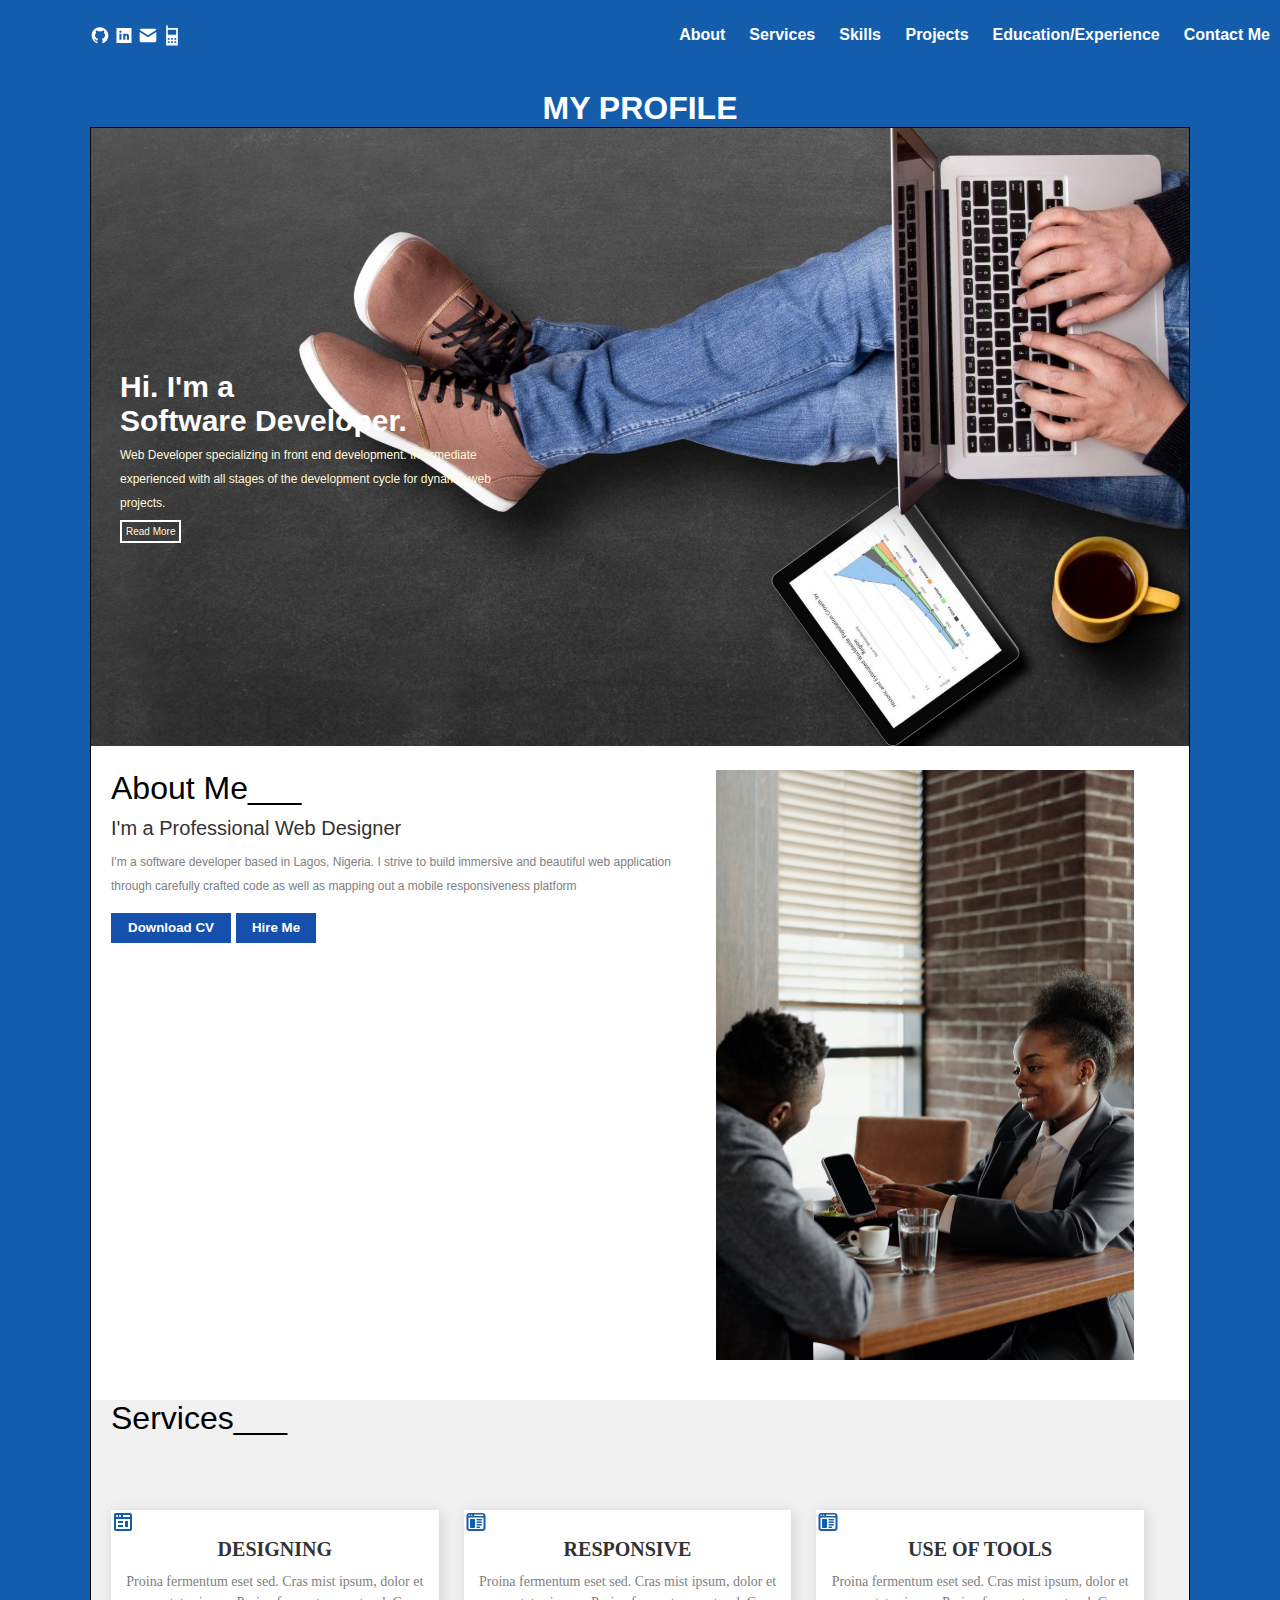
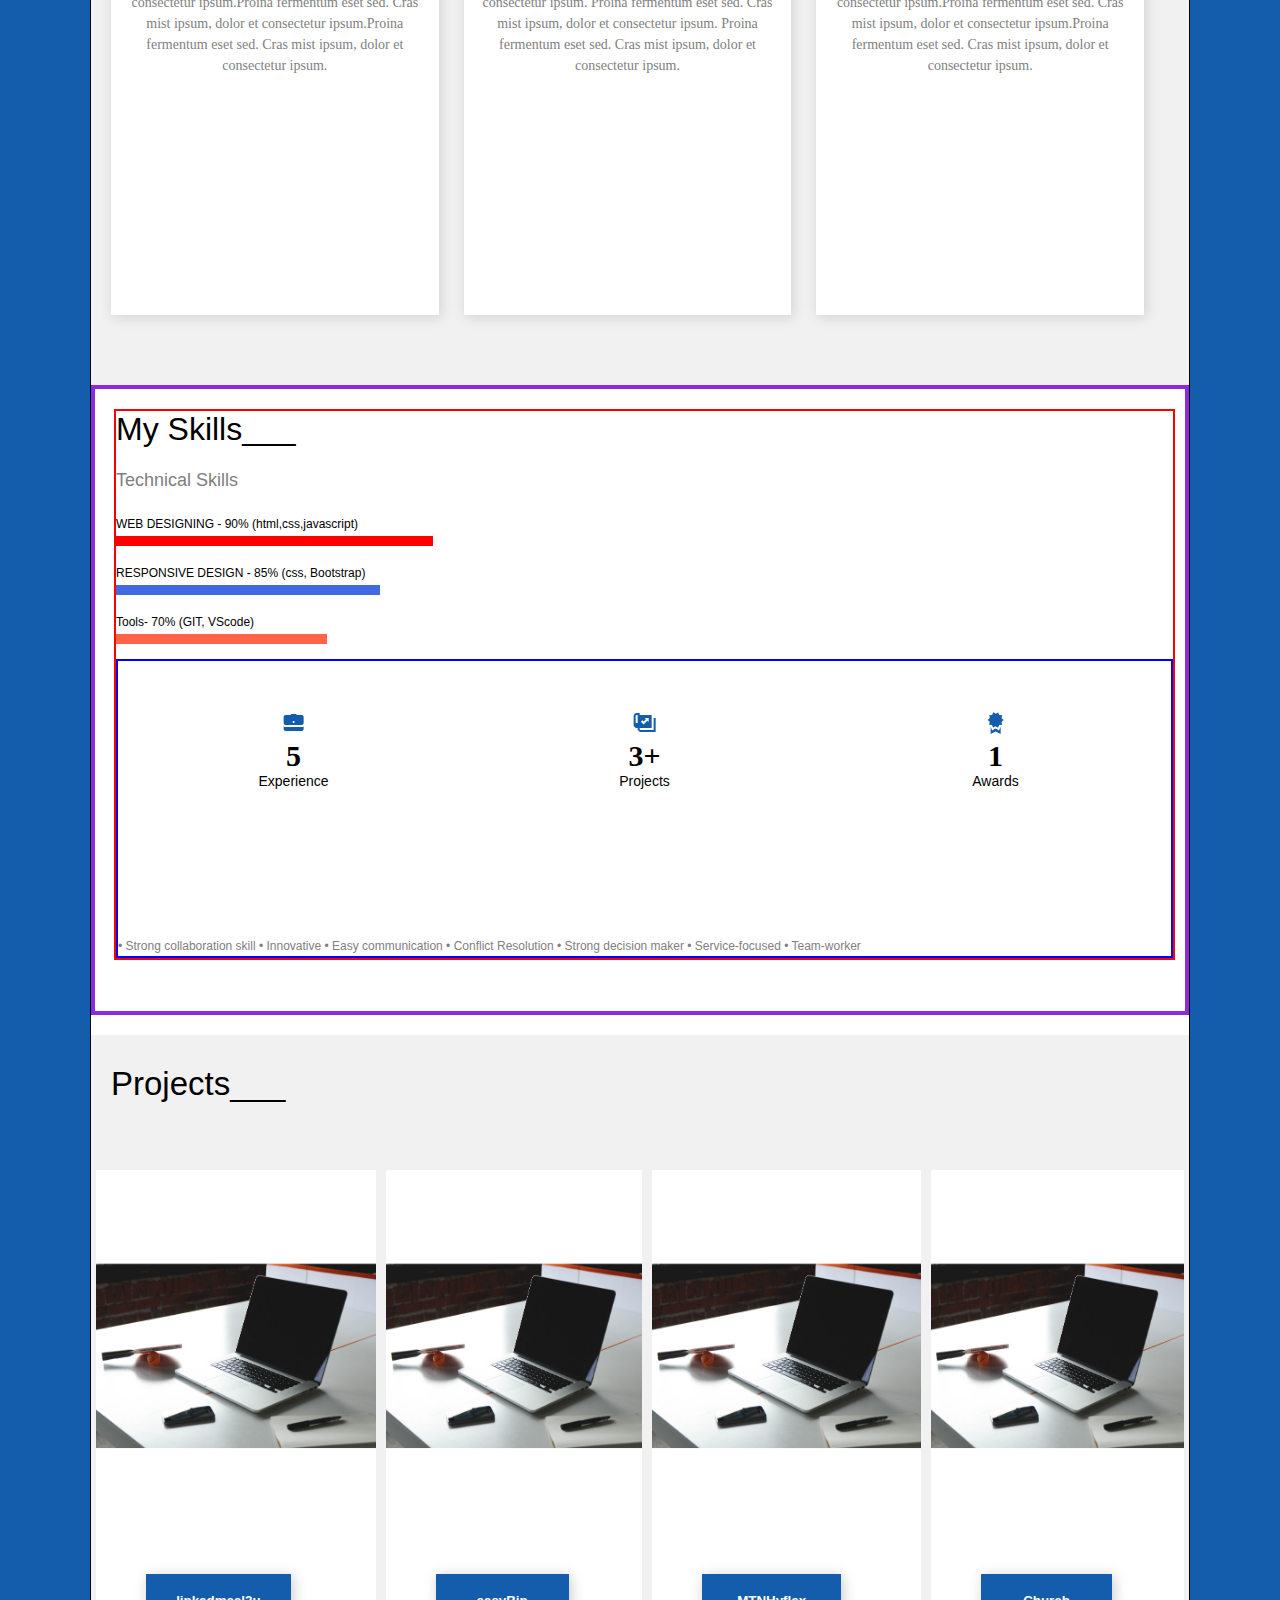
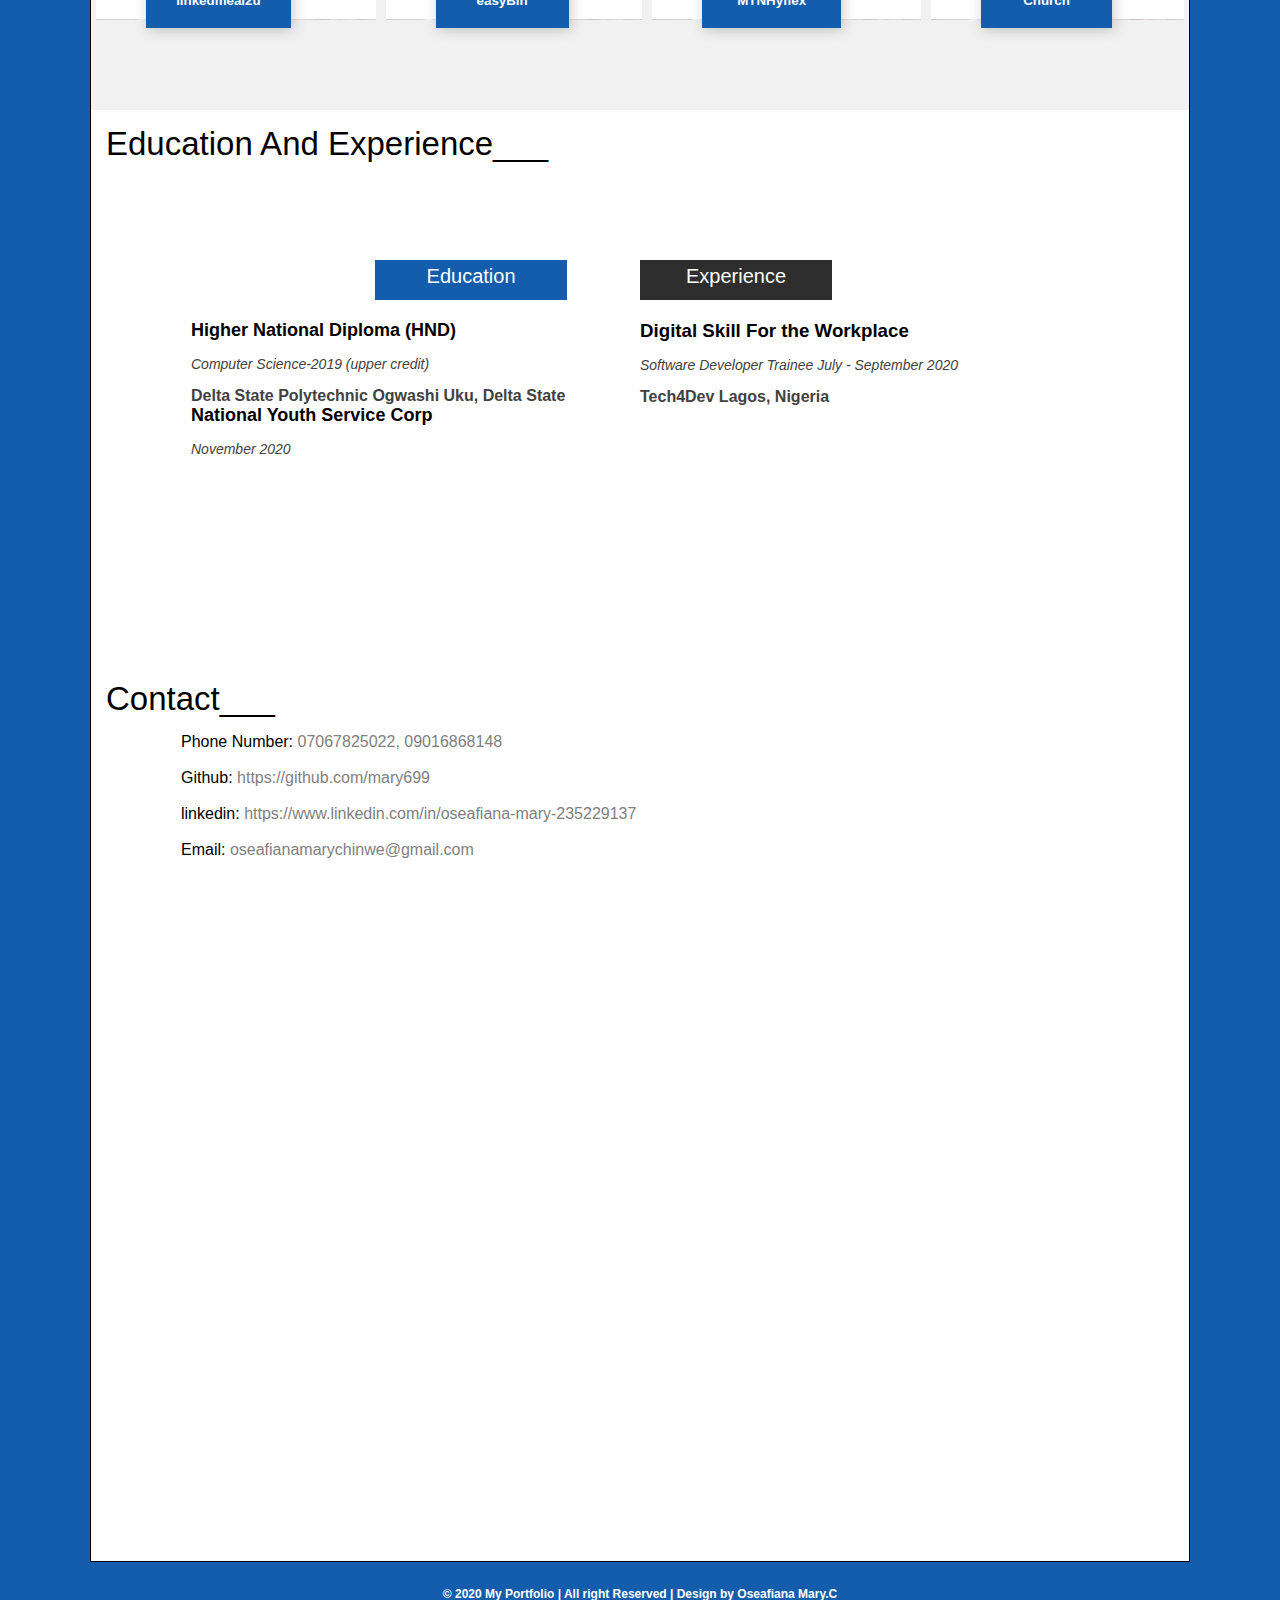
==== commit 8e96549f: "touch up" ====
--- a/index.html
+++ b/index.html
@@ -440,15 +440,15 @@
         <!-- ------------CONTACT PAGE ENDS HERE -->
         <!-- section for footer starts here -->
 
-        <footer>
-            <p>&copy; 2020 My Portfolio | All right Reserved | Design by Oseafiana Mary.C</p>
-        </footer>
+        
         <!-- section for footer ends here -->
 
     </div>
         
 
-
+    <footer>
+        <p>&copy; 2020 My Portfolio | All right Reserved | Design by Oseafiana Mary.C</p>
+    </footer>
 
 
 
--- a/style.css
+++ b/style.css
@@ -555,7 +555,6 @@
 
 /* Footer */
 footer{
-    border: 1px solid white;
     height: 10vh;
     margin-top: 5px;
     border-left:none ;
@@ -569,6 +568,7 @@
      font-size: 12px;
      text-align: center;
      padding-top: 20px;
+     font-weight: bold;
  }
 
 
@@ -1059,8 +1059,7 @@
     position: relative;
     top: 1550px;
 }
-.contact-details{
-}
+
 .contact-text h1{
     font-size: 20px;
 
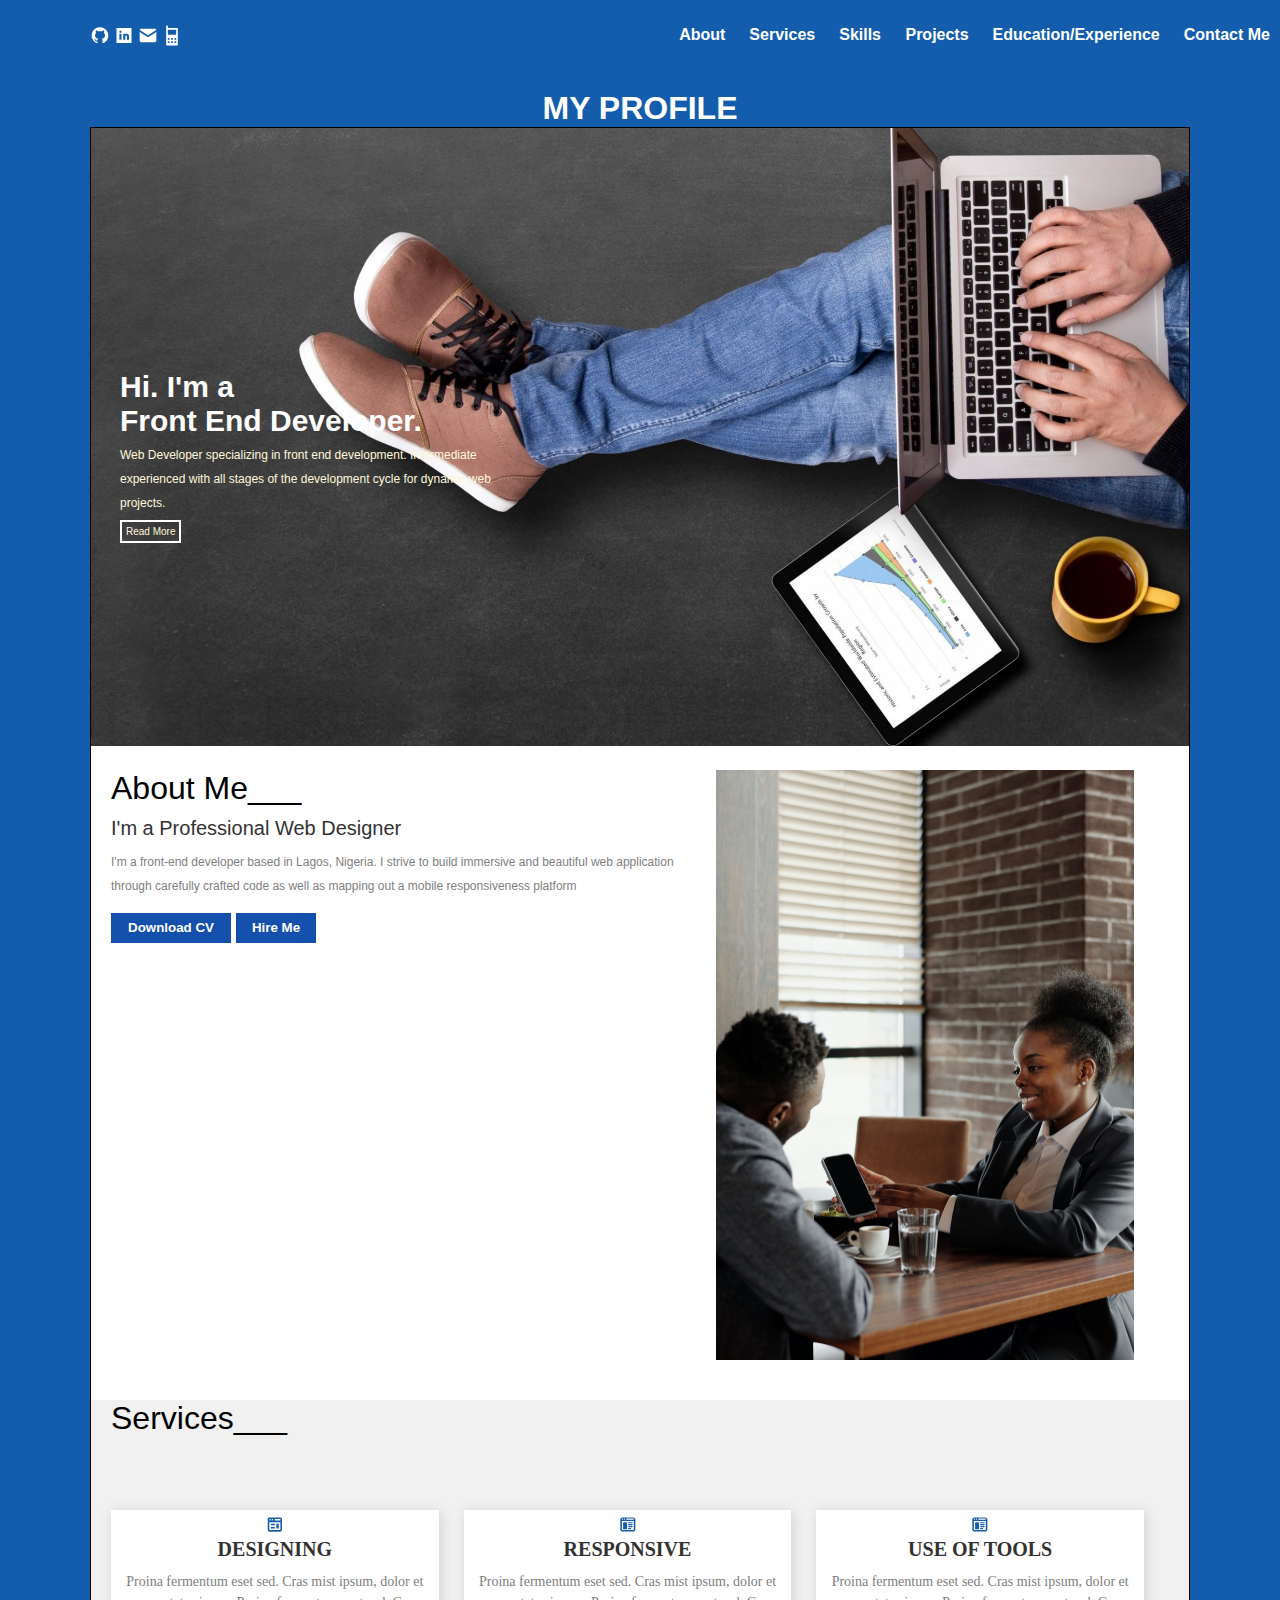
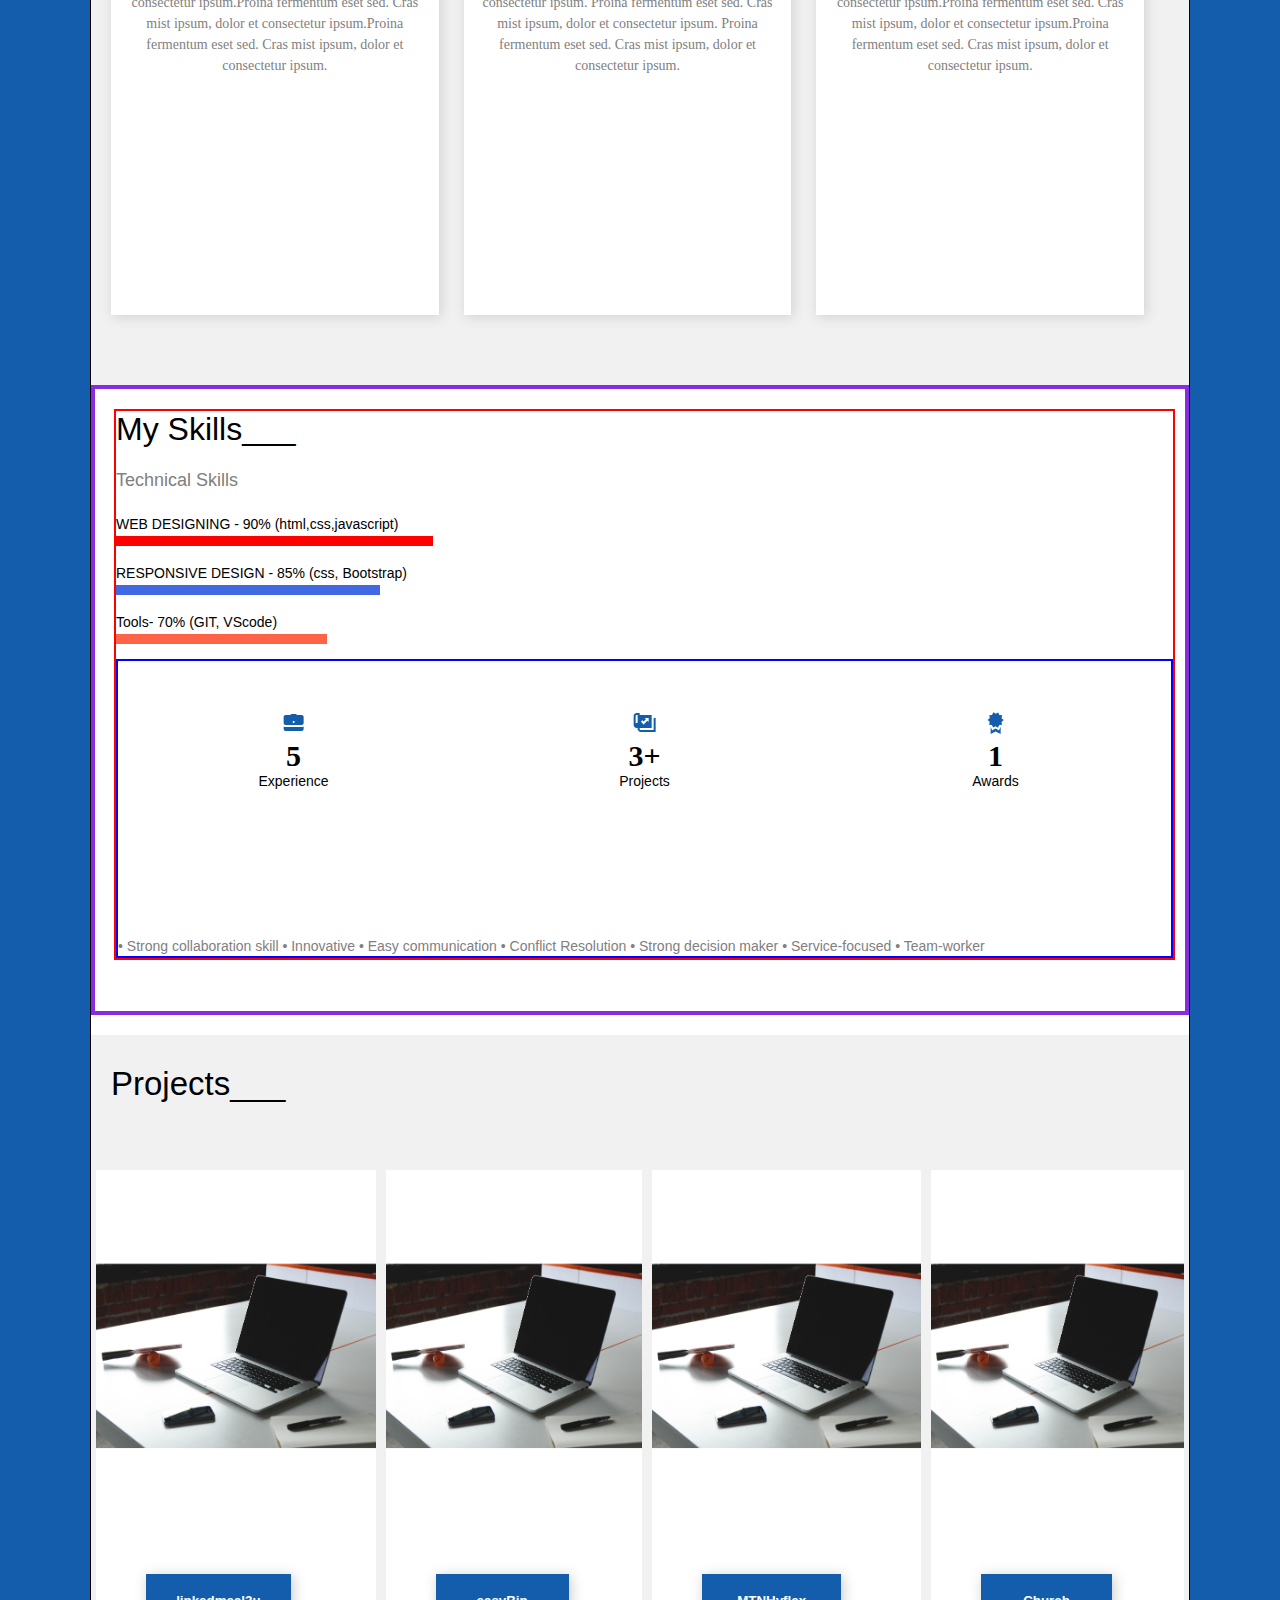
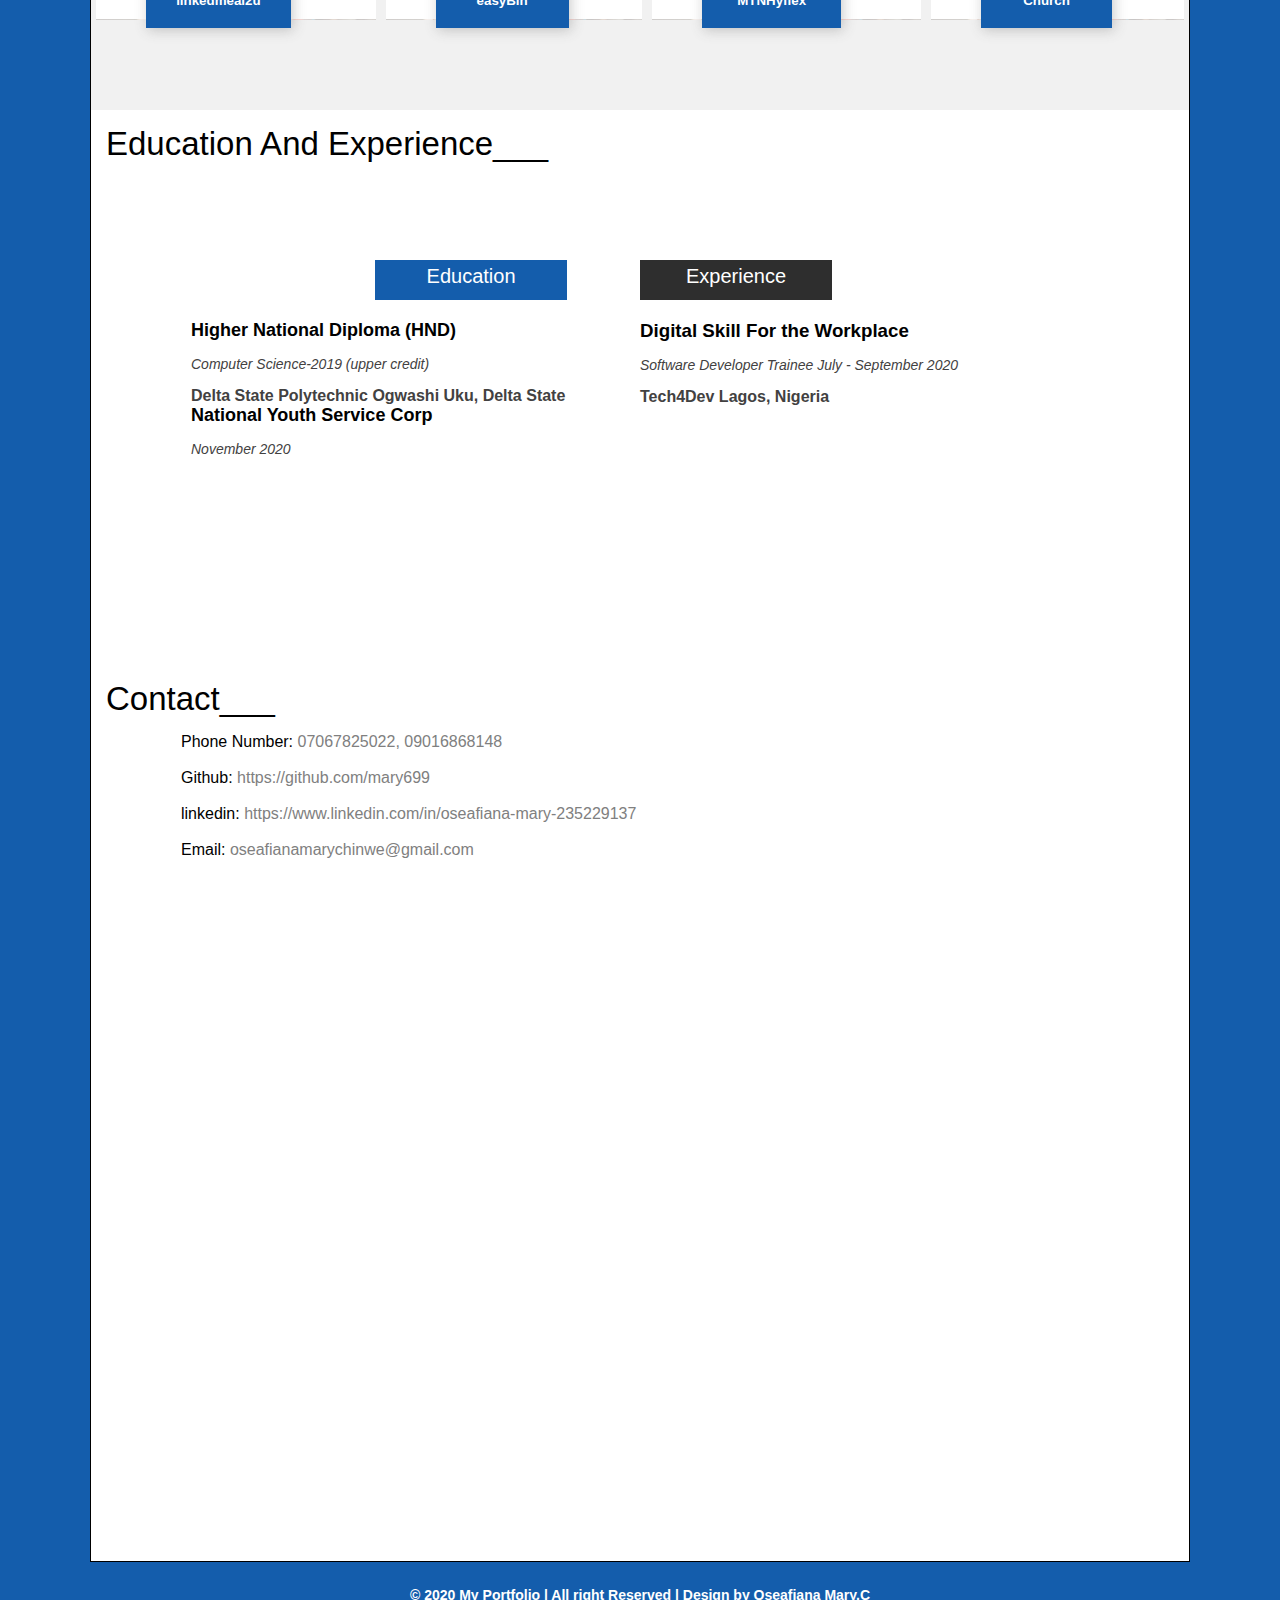
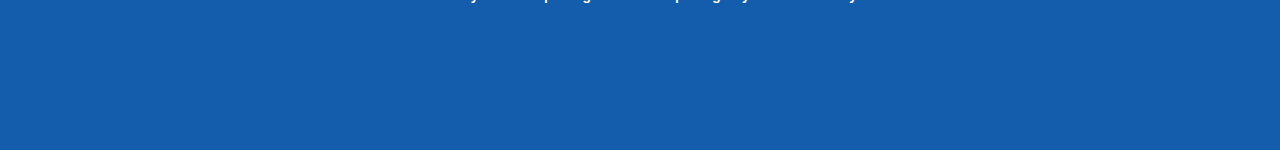
==== commit f34d24e5: "enabled the download cv file" ====
--- a/index.html
+++ b/index.html
@@ -118,7 +118,7 @@
 
 
             <h1>Hi. I'm a</h1>
-            <h1>Software Developer.</h1>
+            <h1>Front End Developer.</h1>
             <p>Web Developer specializing in front end development. Intermediate experienced with all stages of the
                 development cycle for dynamic web projects.</p>
             <a href="#about"> <button> Read More</button></a>
@@ -139,13 +139,13 @@
                     </h4>
                 </div>
                 <div class="abouttext-third">
-                    <p>I'm a software developer based in Lagos, Nigeria. I strive to build immersive and beautiful web
+                    <p>I'm a front-end developer based in Lagos, Nigeria. I strive to build immersive and beautiful web
                         application through carefully crafted code as well as mapping out a mobile responsiveness
                         platform</p>
                 </div>
                 <div class="abouttext-button">
                     <div class="abouttext-button-left">
-                        <a href=""><button>Download CV</button></a>
+                        <a href="downloadcv.html"><button>Download CV</button></a>
                     </div>
                     <div class="abouttext-button-right">
                         <a href="hire.html"><button>Hire Me</button></a>
--- a/style.css
+++ b/style.css
@@ -223,8 +223,10 @@
 
 
 }
-.service-detail-icon{
-
+.service-detail-icon svg{
+width: 100%;
+margin: auto;
+padding-top: 5px ;
 }
 .service-detail-header h1{
     font-size: 20px;
@@ -270,14 +272,14 @@
 }
 .skill-left-third{
     font-family:'Trebuchet MS', 'Lucida Sans Unicode', 'Lucida Grande', 'Lucida Sans', Arial, sans-serif;
-    font-size: 12px;
+    font-size: 14px;
     margin-top: 20px;
 }
 
 .skill-left-third p{
     font-weight: lighter;
     font-family:'Trebuchet MS', 'Lucida Sans Unicode', 'Lucida Grande', 'Lucida Sans', Arial, sans-serif;
-    font-size: 12px;
+    font-size: 14px;
     line-height: 1.5rem;
     color: black;
 }
@@ -339,7 +341,7 @@
 
 .skill-right-second p{
     color: grey;
-    font-size: 12px;
+    font-size: 14px;
     font-weight: lighter;
     font-family:'Trebuchet MS', 'Lucida Sans Unicode', 'Lucida Grande', 'Lucida Sans', Arial, sans-serif;
     line-height: 1.3rem;
@@ -565,7 +567,7 @@
  footer p{
      color: white;
      font-family: 'Trebuchet MS', 'Lucida Sans Unicode', 'Lucida Grande', 'Lucida Sans', Arial, sans-serif;
-     font-size: 12px;
+     font-size: 14px;
      text-align: center;
      padding-top: 20px;
      font-weight: bold;
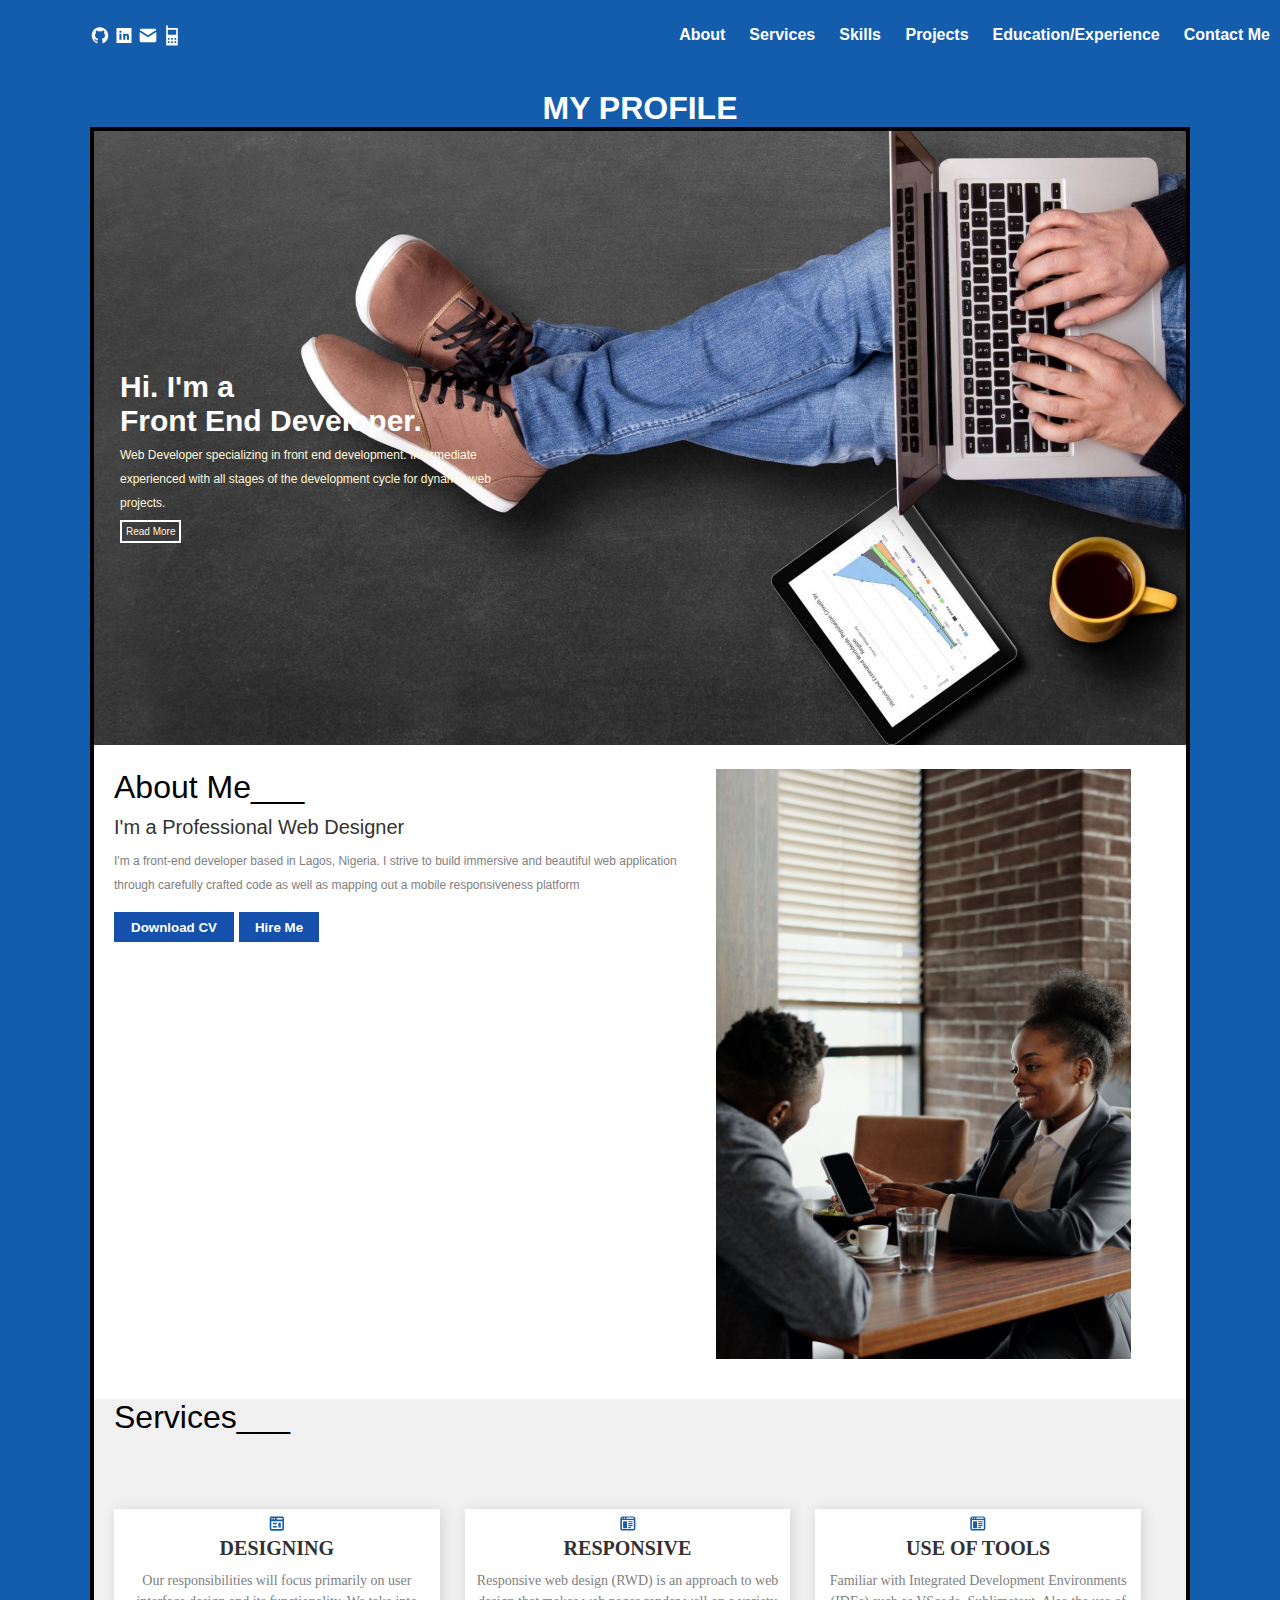
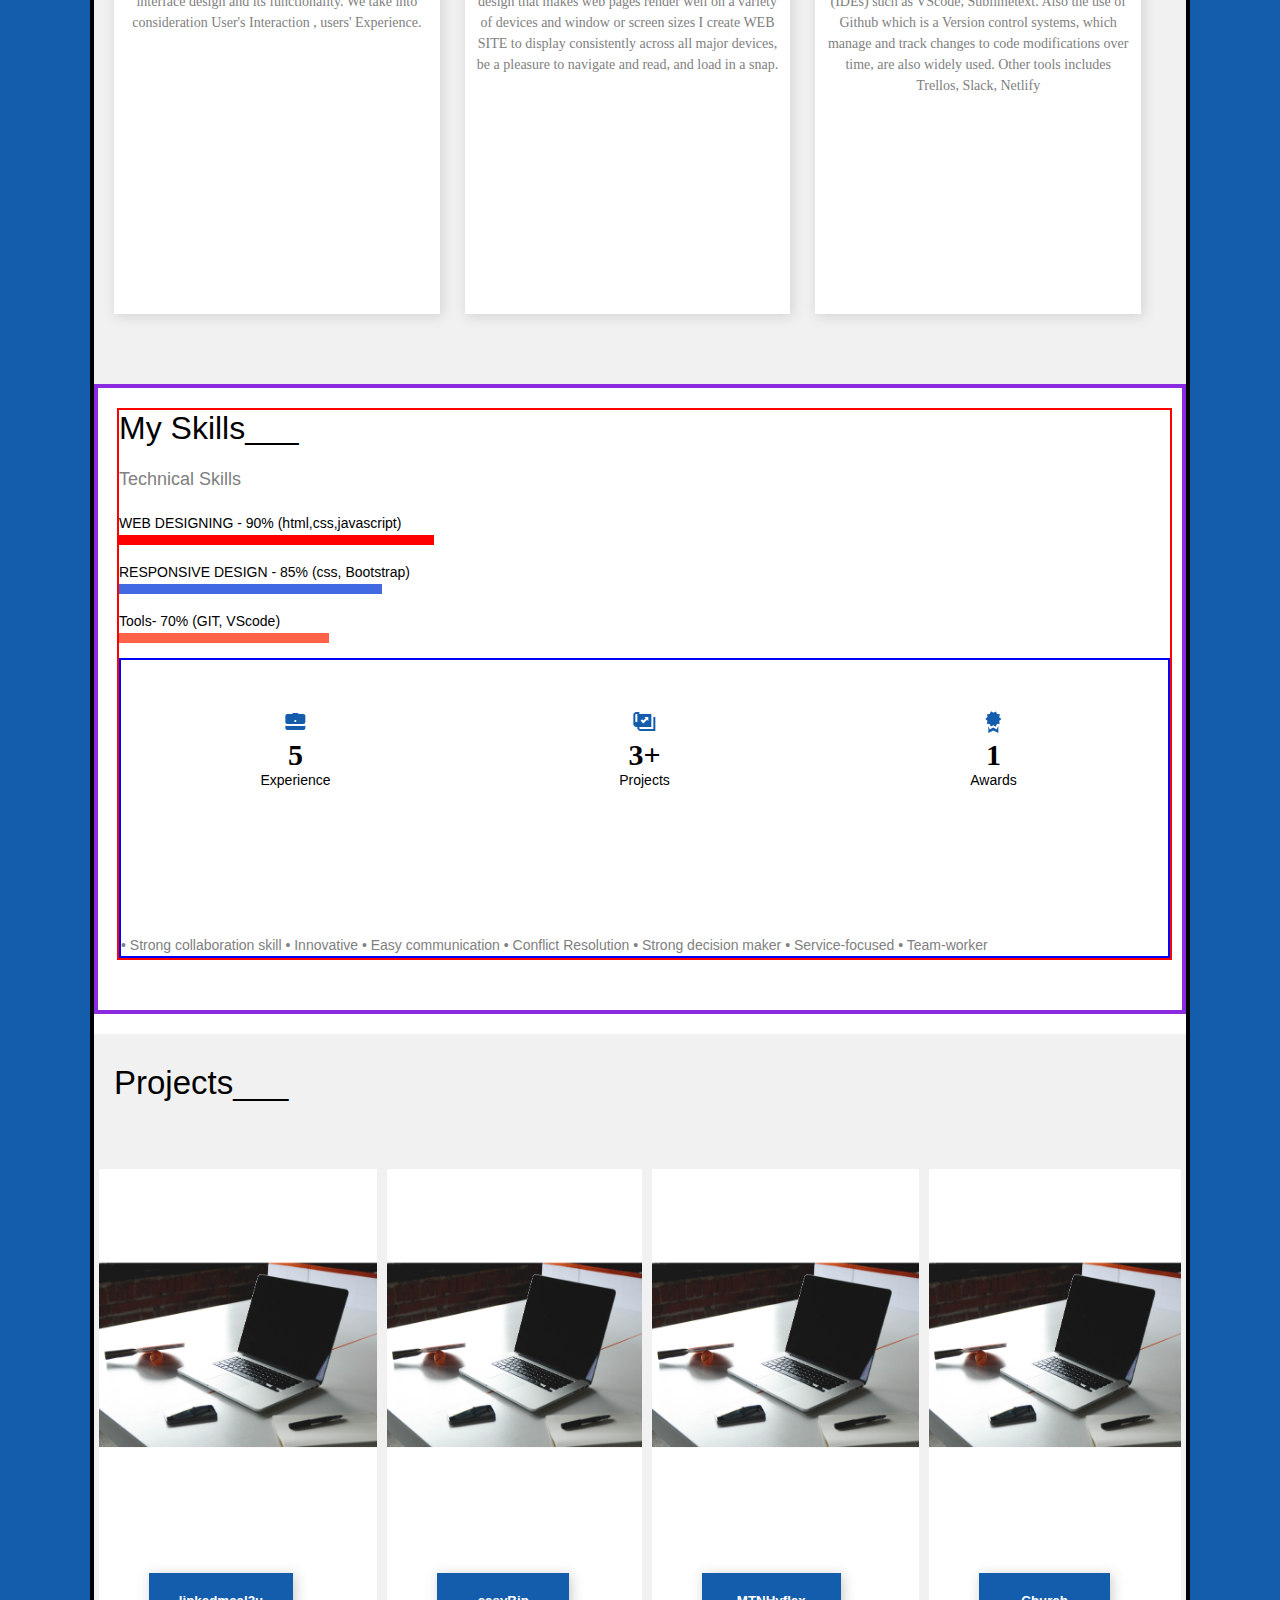
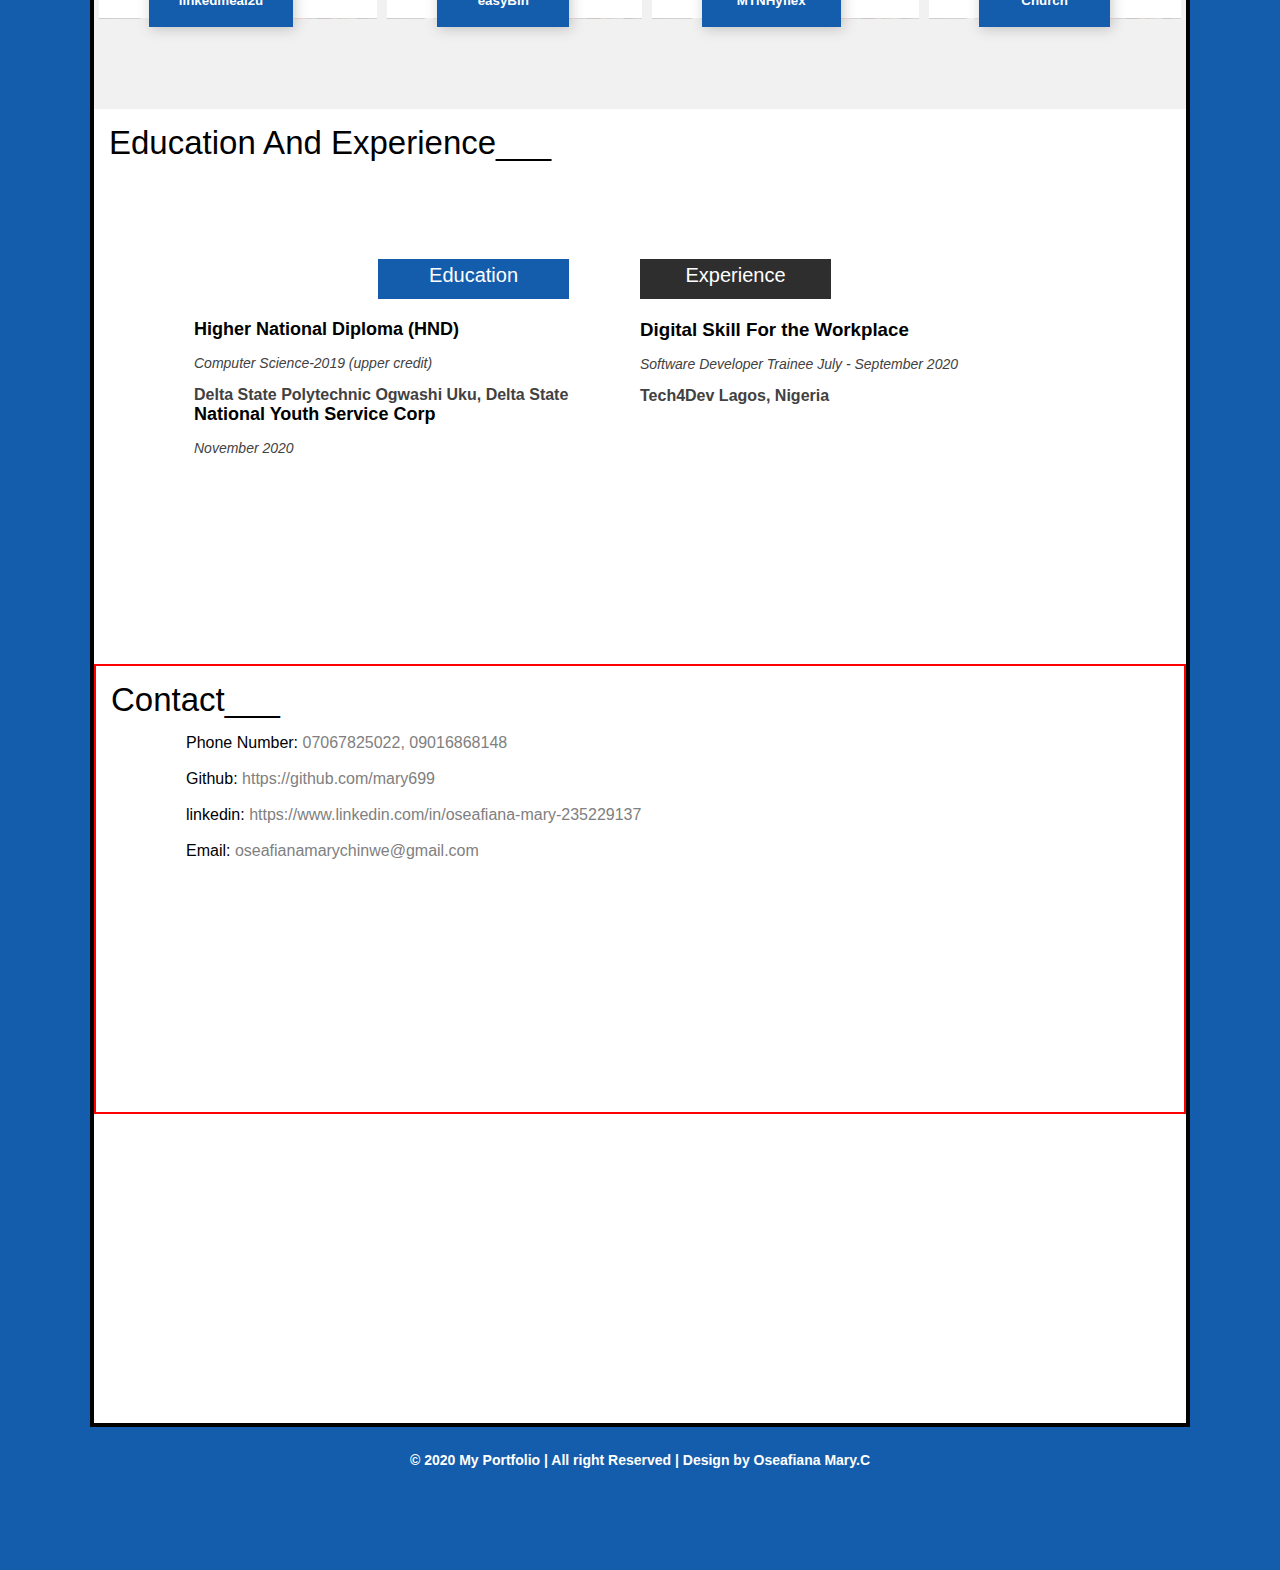
==== commit 9b4a3dab: "touch up" ====
--- a/index.html
+++ b/index.html
@@ -121,7 +121,7 @@
             <h1>Front End Developer.</h1>
             <p>Web Developer specializing in front end development. Intermediate experienced with all stages of the
                 development cycle for dynamic web projects.</p>
-            <a href="#about"> <button> Read More</button></a>
+            <a href="#aboutbox"> <button> Read More</button></a>
         </div>
         <!-- ---------BANNER ENDS HERE -->
         <!-- ---------ABOUT STARTS HERE -->
@@ -183,9 +183,9 @@
                         </div>
 
                         <div class="service-detail-text">
-                            <p>Proina fermentum eset sed. Cras mist ipsum, dolor et consectetur ipsum.Proina fermentum
-                                eset sed. Cras mist ipsum, dolor et consectetur ipsum.Proina fermentum eset sed. Cras
-                                mist ipsum, dolor et consectetur ipsum.</p>
+                            <p>Our responsibilities will focus primarily on user interface design and  its functionality.
+                                 We take into consideration User's Interaction , users' Experience.
+                            </p>
                         </div>
 
                     </div>
@@ -207,9 +207,8 @@
                         </div>
 
                         <div class="service-detail-text">
-                            <p>Proina fermentum eset sed. Cras mist ipsum, dolor et consectetur ipsum.
-                                Proina fermentum eset sed. Cras mist ipsum, dolor et consectetur ipsum.
-                                Proina fermentum eset sed. Cras mist ipsum, dolor et consectetur ipsum.
+                            <p>Responsive web design (RWD) is an approach to web design that makes web pages render well on a variety of devices and window or screen sizes
+                               I create WEB SITE to display consistently across all major devices, be a pleasure to navigate and read, and load in a snap.
                             </p>
                         </div>
 
@@ -229,9 +228,9 @@
                         </div>
 
                         <div class="service-detail-text">
-                            <p>Proina fermentum eset sed. Cras mist ipsum, dolor et consectetur ipsum.Proina fermentum
-                                eset sed. Cras mist ipsum, dolor et consectetur ipsum.Proina fermentum eset sed. Cras
-                                mist ipsum, dolor et consectetur ipsum.</p>
+                            <p> Familiar with Integrated Development Environments (IDEs) such as VScode, Sublimetext.
+                              Also the use of Github which is a Version control systems, which manage and track changes to code modifications over time, are also widely used. Other tools includes Trellos, Slack, Netlify
+                            </p>
                         </div>
 
                     </div>
--- a/style.css
+++ b/style.css
@@ -5,7 +5,7 @@
 }
 body{
     background-color: #145dac;
-    height:550vh;
+    height:530vh;
 }
 a{
     text-decoration: none;
@@ -73,11 +73,11 @@
 
 /* --------------SUB-DIV STARTS HERE */
 .sub-div{
-    height: 515vh;
+    height: 500vh;
     background-color: white;
     margin: 0px 90px;
     box-shadow: rgb(158, 167, 177 ,0.3) ;
-    border: 1px solid black;
+    border: 4px solid black;
     display: block;
 }
 
@@ -538,6 +538,7 @@
 
 .contact{
     height: 50vh;
+    border: 2px solid red;
 }
 .contact-text h1{
     font-size: 33px;
@@ -607,10 +608,10 @@
 /* NAVIGATION START HERE */
   
 body{
-    height: 550vh;
+    height:250vh;
 }
 .sub-div{
-    height: 450vh;
+    height: 20vh;
 }
 
 
@@ -1081,9 +1082,10 @@
 /* ------------------CONTACT PAGE ENDS HERE */
 
 footer p{
-    color: black;
+    color: white;
     display: block;
     position: relative;
     top: 1570px;
+    padding: 20px;
 }
 }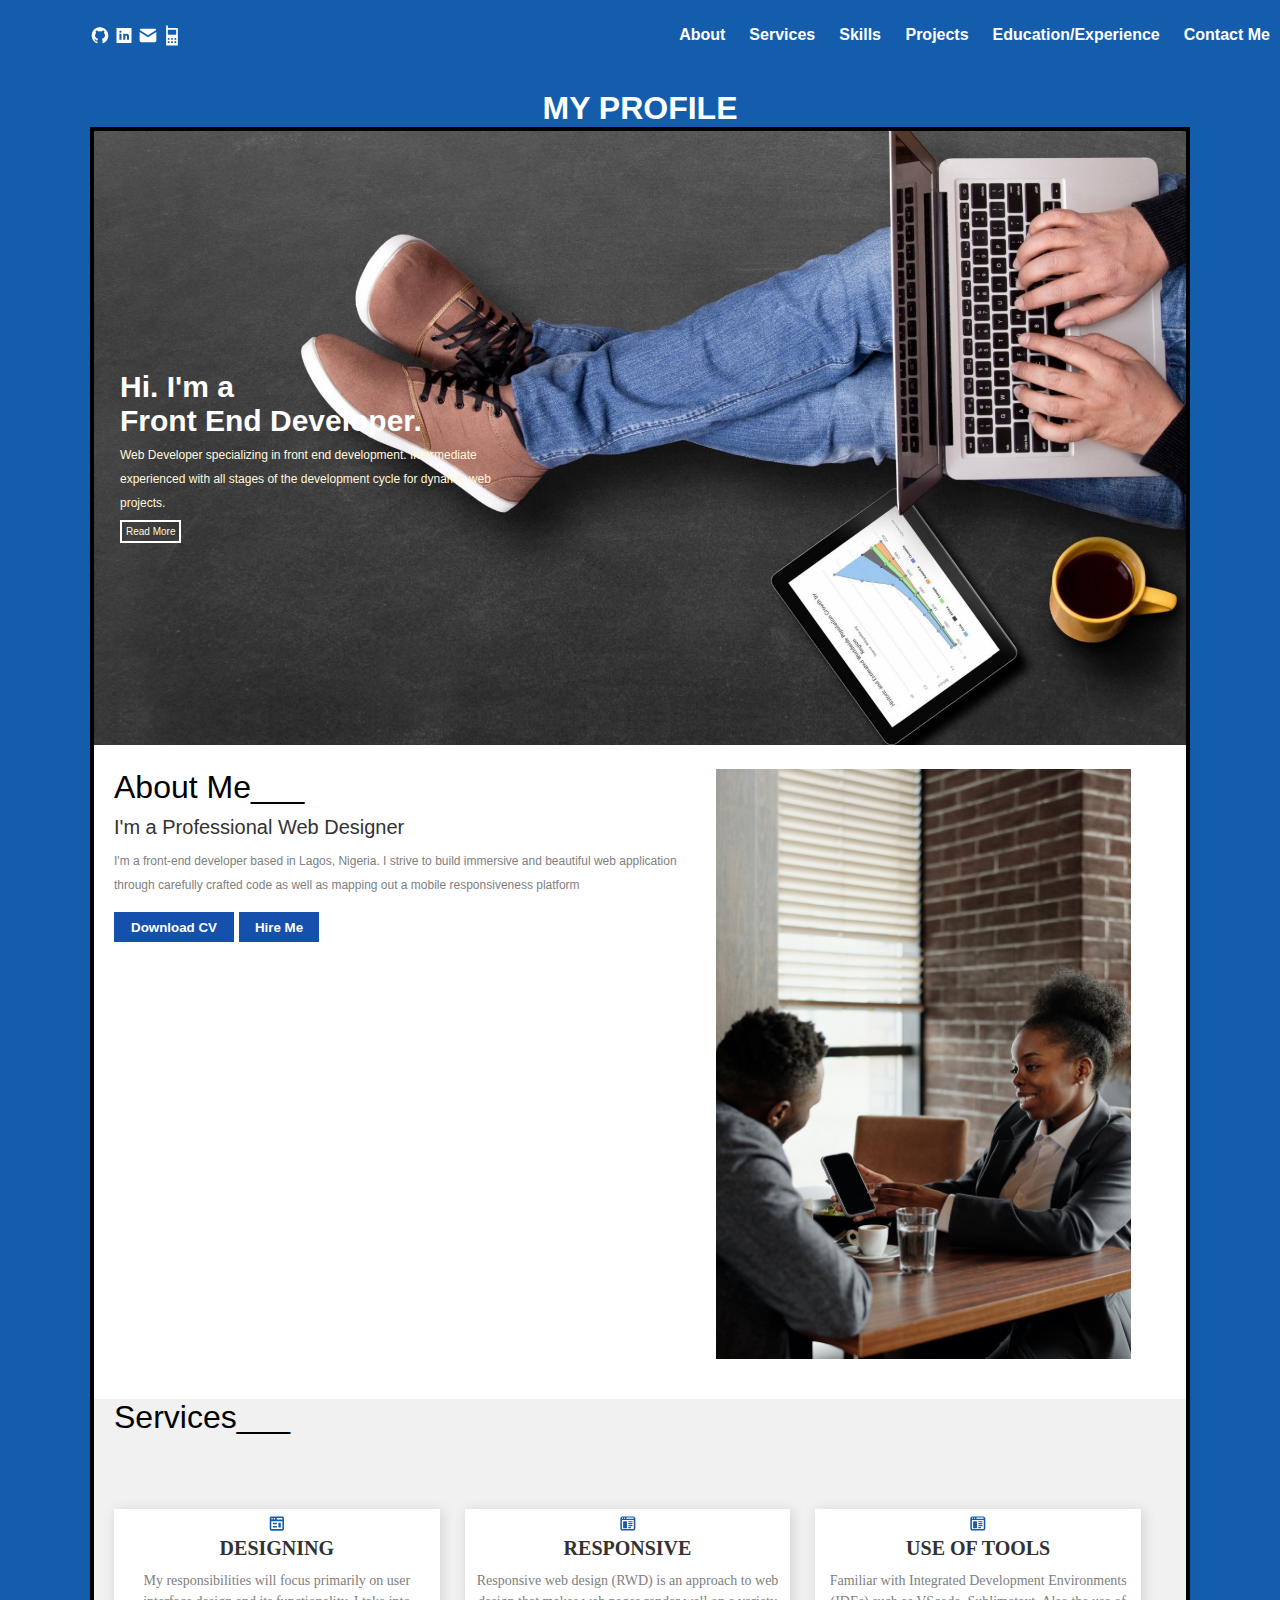
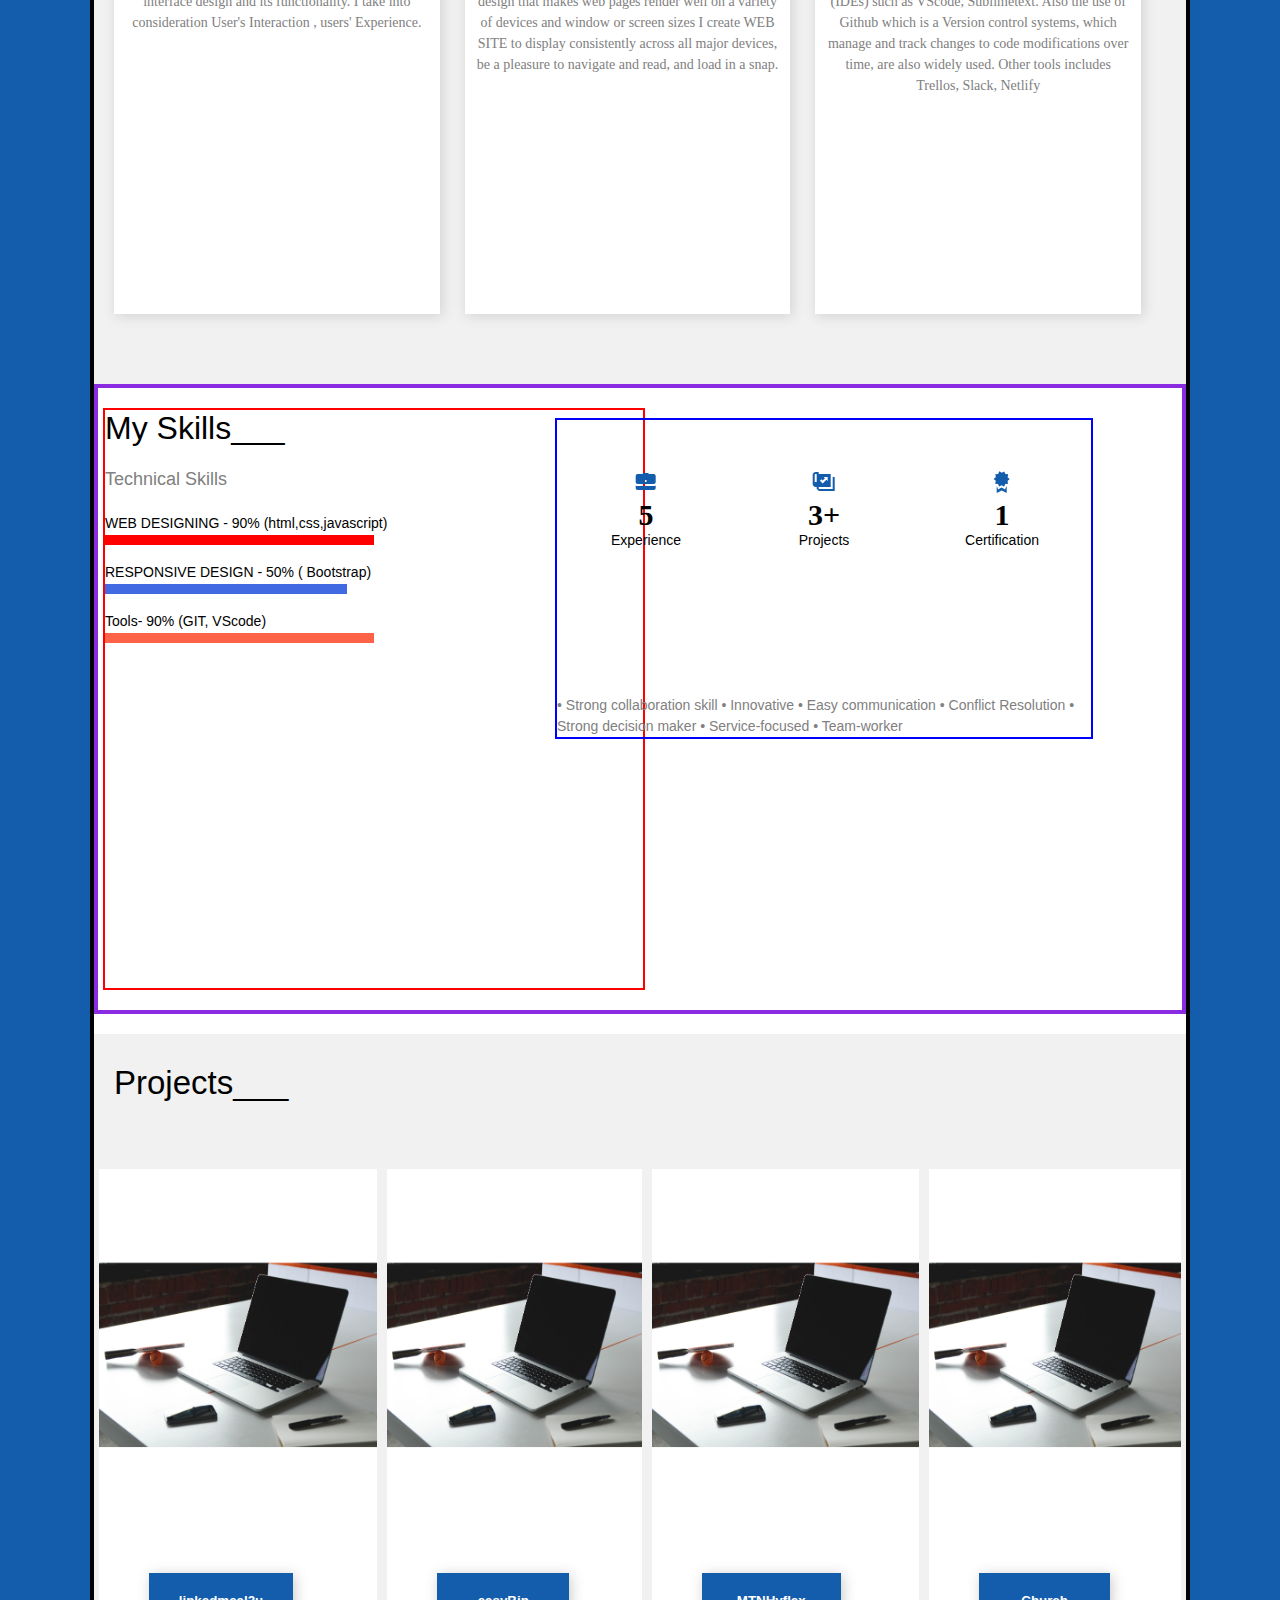
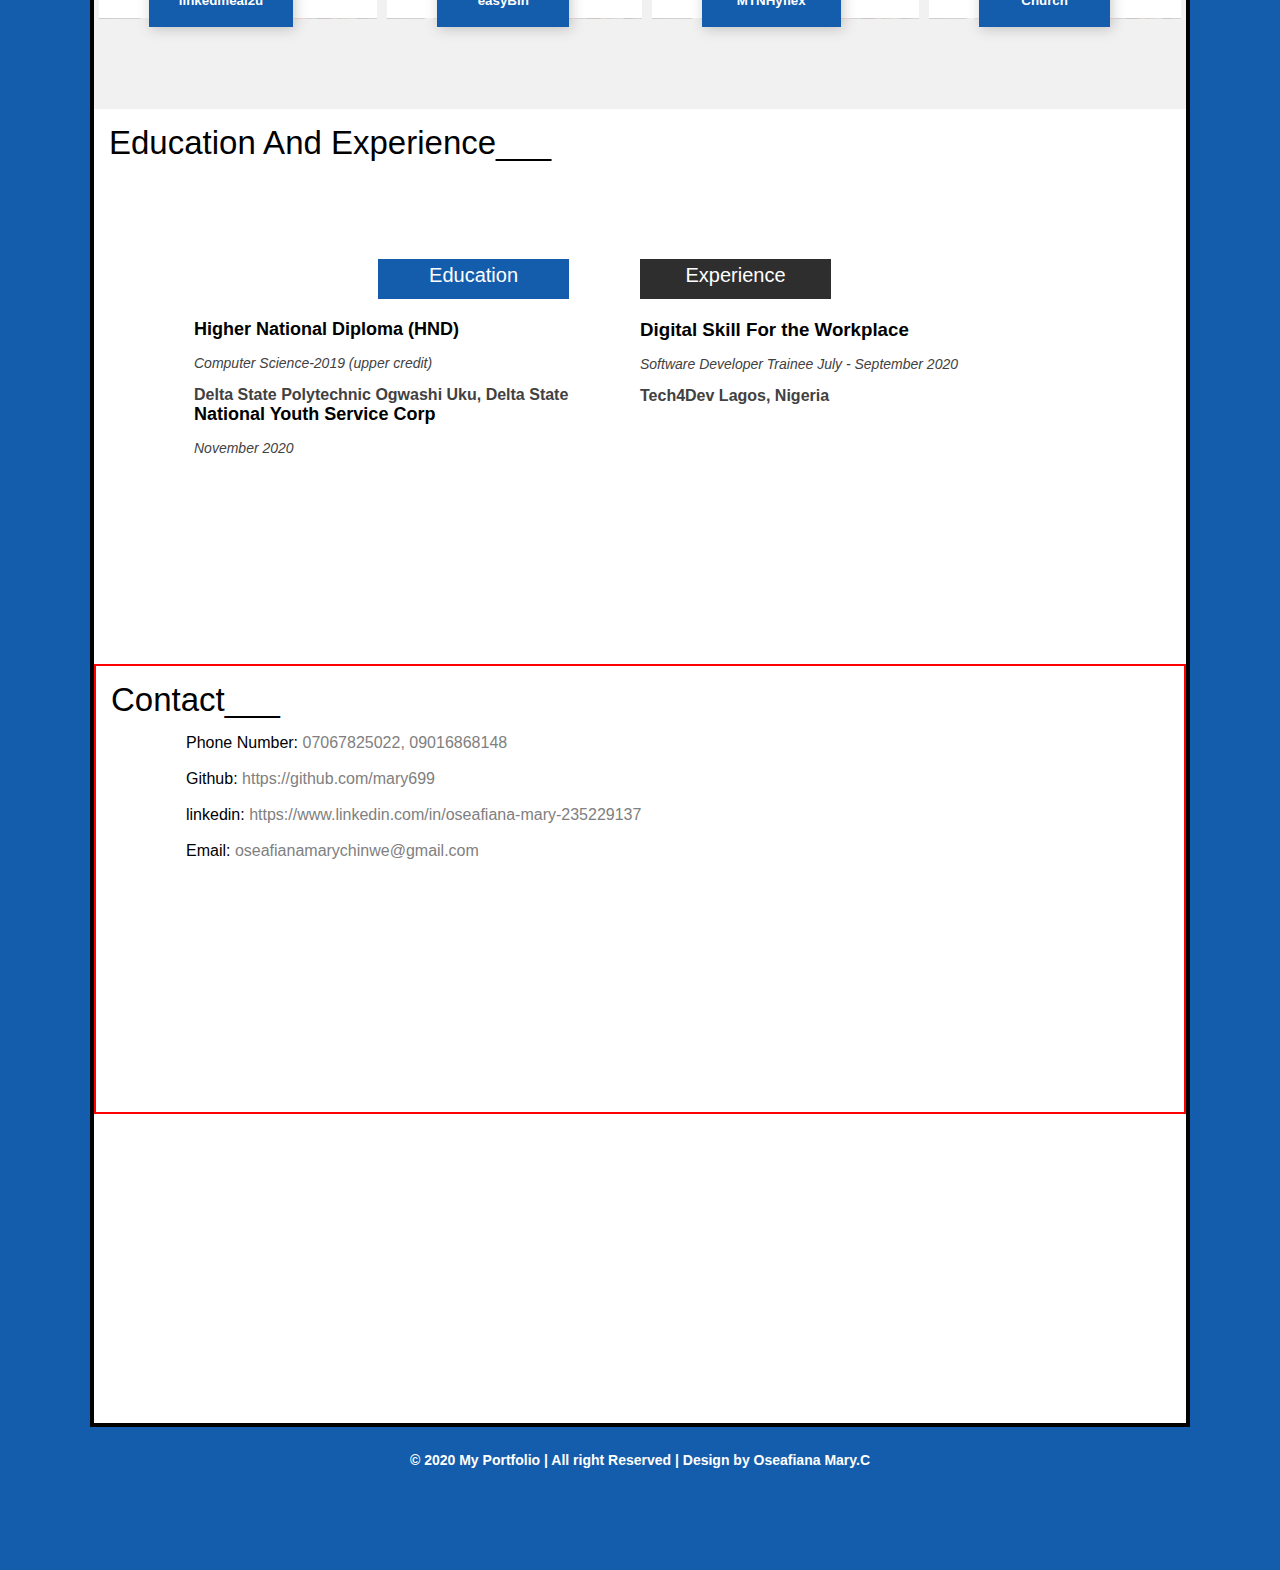
==== commit 1978190a: "top" ====
--- a/index.html
+++ b/index.html
@@ -183,8 +183,8 @@
                         </div>
 
                         <div class="service-detail-text">
-                            <p>Our responsibilities will focus primarily on user interface design and  its functionality.
-                                 We take into consideration User's Interaction , users' Experience.
+                            <p>My responsibilities will focus primarily on user interface design and  its functionality.
+                                 I take into consideration User's Interaction , users' Experience.
                             </p>
                         </div>
 
@@ -267,13 +267,13 @@
 
                         </div>
                         <div class="two">
-                            <p>RESPONSIVE DESIGN - 85% (css, Bootstrap)</p>
+                            <p>RESPONSIVE DESIGN - 50% ( Bootstrap)</p>
                             <div class="emptytwo">
 
 
                         </div>
                         <div class="three">
-                            <p>Tools- 70% (GIT, VScode)</p>
+                            <p>Tools- 90% (GIT, VScode)</p>
                             <div class="emptythree">
 
 
@@ -309,7 +309,7 @@
                         viewBox="0 0 172 172"
                         style=" fill:#000000;"><g fill="none" fill-rule="nonzero" stroke="none" stroke-width="1" stroke-linecap="butt" stroke-linejoin="miter" stroke-miterlimit="10" stroke-dasharray="" stroke-dashoffset="0" font-family="none" font-weight="none" font-size="none" text-anchor="none" style="mix-blend-mode: normal"><path d="M0,172v-172h172v172z" fill="none"></path><g fill="#145dac"><path d="M68.92318,9.7002l-8.44043,18.77051l-20.50618,1.73568l4.19922,20.12825l-15.5791,13.4515l15.24316,13.82943l-4.68913,20.04427l20.4502,2.22559l7.99251,18.98047l17.86068,-10.2321l17.60872,10.66601l8.44043,-18.7705l20.52018,-1.73568l-4.19922,-20.12826l15.5791,-13.45149l-15.24317,-13.82943l4.68913,-20.04427l-20.46419,-2.22559l-7.99252,-18.98047l-17.86067,10.2321zM121.83333,114.03678l-0.71386,0.06999l-4.98308,11.07194l-6.63476,14.76725l-13.84343,-8.38444l-10.40007,-6.28483l-10.52604,6.03288l-14.05338,8.0345l-6.28483,-14.92122l-4.22721,-10.03613v50.44661l35.83333,-17.91667l35.83333,17.91667z"></path></g></g></svg>
                         <h1>1</h1>
-                        <p>Awards</p>
+                        <p>Certification</p>
                     </div>
 
                 </div>
--- a/style.css
+++ b/style.css
@@ -249,13 +249,13 @@
     background-color: white;
     height:70vh;
     border: 4px solid blueviolet;
- 
+     display: flex;
 }
 
 .skill-left{
     border: 2px solid red;
-    flex: 3;
-    margin: 20px 10px 20px 19px;
+    margin: 20px 29px 20px 5px;
+    width: 50%;
 }
 .skill-left-first h1{
     
@@ -286,14 +286,14 @@
 
 .emptyone{
         height: 10px;
-        width: 30%;
+        width: 50%;
         margin-bottom:15px;
         background-color: red;
 
 }
 .emptytwo{
         height: 10px;
-        width: 25%;
+        width: 45%;
         margin-bottom: 15px;
         background-color: royalblue;
    
@@ -301,7 +301,7 @@
 
 .emptythree{
         height: 10px;
-        width: 20%;
+        width: 50%;
         margin-bottom: 15px;
         background-color: tomato;
         
@@ -311,7 +311,11 @@
 .skill-right{
     border: 2px solid blue;
     flex: 3;
-    display: block;
+    position: relative;
+    top: 0px;
+    right: -450px;
+    top: -240px;
+
 
 }
 
@@ -606,13 +610,6 @@
 @media (max-width: 600px){
     
 /* NAVIGATION START HERE */
-  
-body{
-    height:250vh;
-}
-.sub-div{
-    height: 20vh;
-}
 
 
 label{
@@ -730,11 +727,11 @@
     font-size: 16px;
 }
 .abouttext-third p{
-    font-size: 10px;
+    font-size: 14px;
 }
 
 .abouttext-button button{
-    font-size: 10px;
+    font-size: 12px;
 }
 .aboutimg{
     display: block;
@@ -784,7 +781,7 @@
 
 }
 .service-detail-header h1{
-    font-size: 13px;
+    font-size: 14px;
     text-align: center;
 
 }
@@ -829,13 +826,13 @@
     margin-top: 5px;
     font-weight: lighter;
     font-family:'Trebuchet MS', 'Lucida Sans Unicode', 'Lucida Grande', 'Lucida Sans', Arial, sans-serif;
-    font-size: 10px;
+    font-size: 14px;
     line-height: 1.3rem;
     color: grey;
 }
 .skill-left-third{
     font-family:'Trebuchet MS', 'Lucida Sans Unicode', 'Lucida Grande', 'Lucida Sans', Arial, sans-serif;
-    font-size: 12px;
+    font-size:14px;
     margin-top: 5px;
 }
 
@@ -870,7 +867,7 @@
 }
 .skill-right-second p{
     color: grey;
-    font-size: 11px;
+    font-size: 14px;
     font-weight: lighter;
     font-family:'Trebuchet MS', 'Lucida Sans Unicode', 'Lucida Grande', 'Lucida Sans', Arial, sans-serif;
     line-height: 1.3rem;
@@ -1016,13 +1013,13 @@
 
 .education-details p{
     color: rgb(66, 65, 65);
-    font-size: 12px;
+    font-size: 14px;
     margin-top: 15px;
 }
 
 .education-details h4{
     color: rgb(66, 65, 65);
-    font-size: 12px;
+    font-size: 14px;
     margin-top: 15px;
 
 }
@@ -1040,14 +1037,14 @@
     
 .experience-details p{
         color: rgb(66, 65, 65);
-        font-size: 12px;
+        font-size: 14px;
         margin-top: 15px;
 
 }
     
 .experience-details h4{
         color: rgb(66, 65, 65);
-        font-size: 12px;
+        font-size: 14px;
         margin-top: 15px;
 
 }
@@ -1060,7 +1057,7 @@
 
     display: block;
     position: relative;
-    top: 1550px;
+    top: 1590px;
 }
 
 .contact-text h1{
@@ -1076,7 +1073,7 @@
     font-size: 14px;
 }
 .contact-details a{
-    font-size: 12px;
+    font-size: 14px;
 }
 
 /* ------------------CONTACT PAGE ENDS HERE */
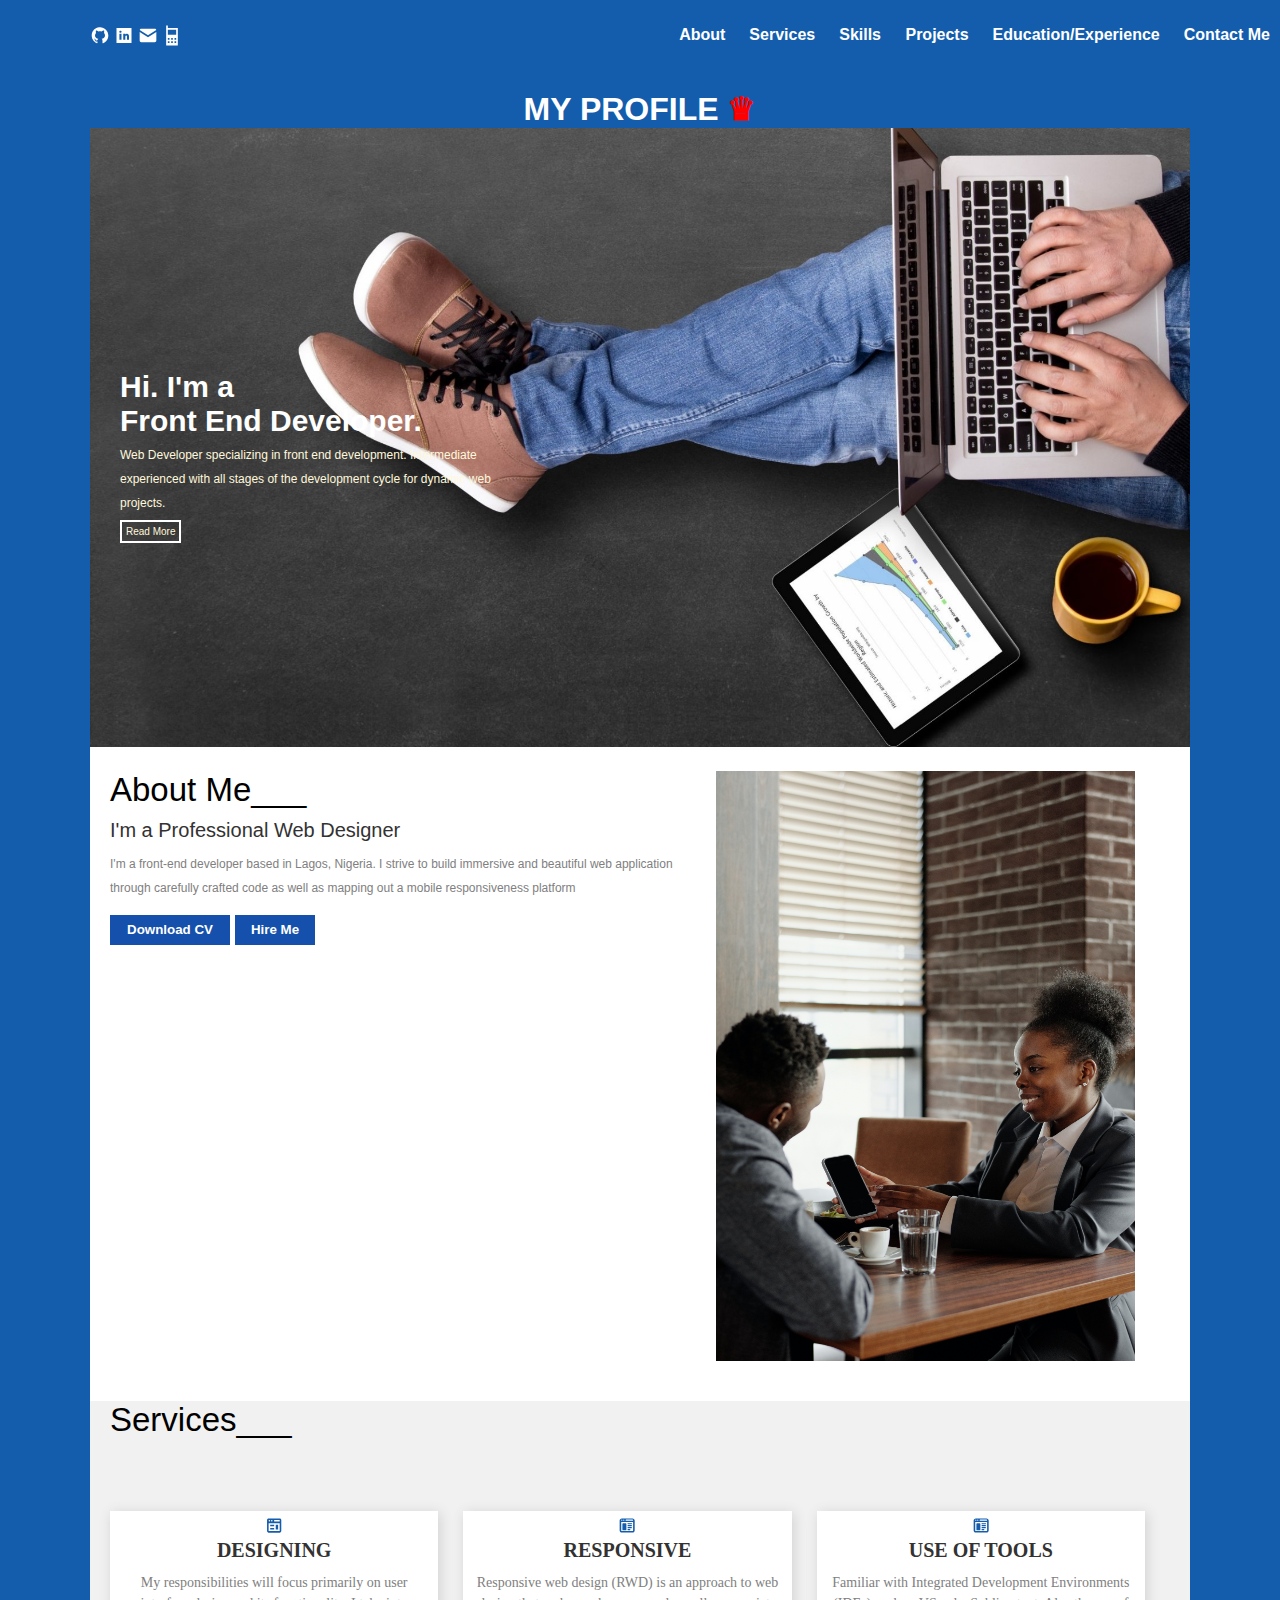
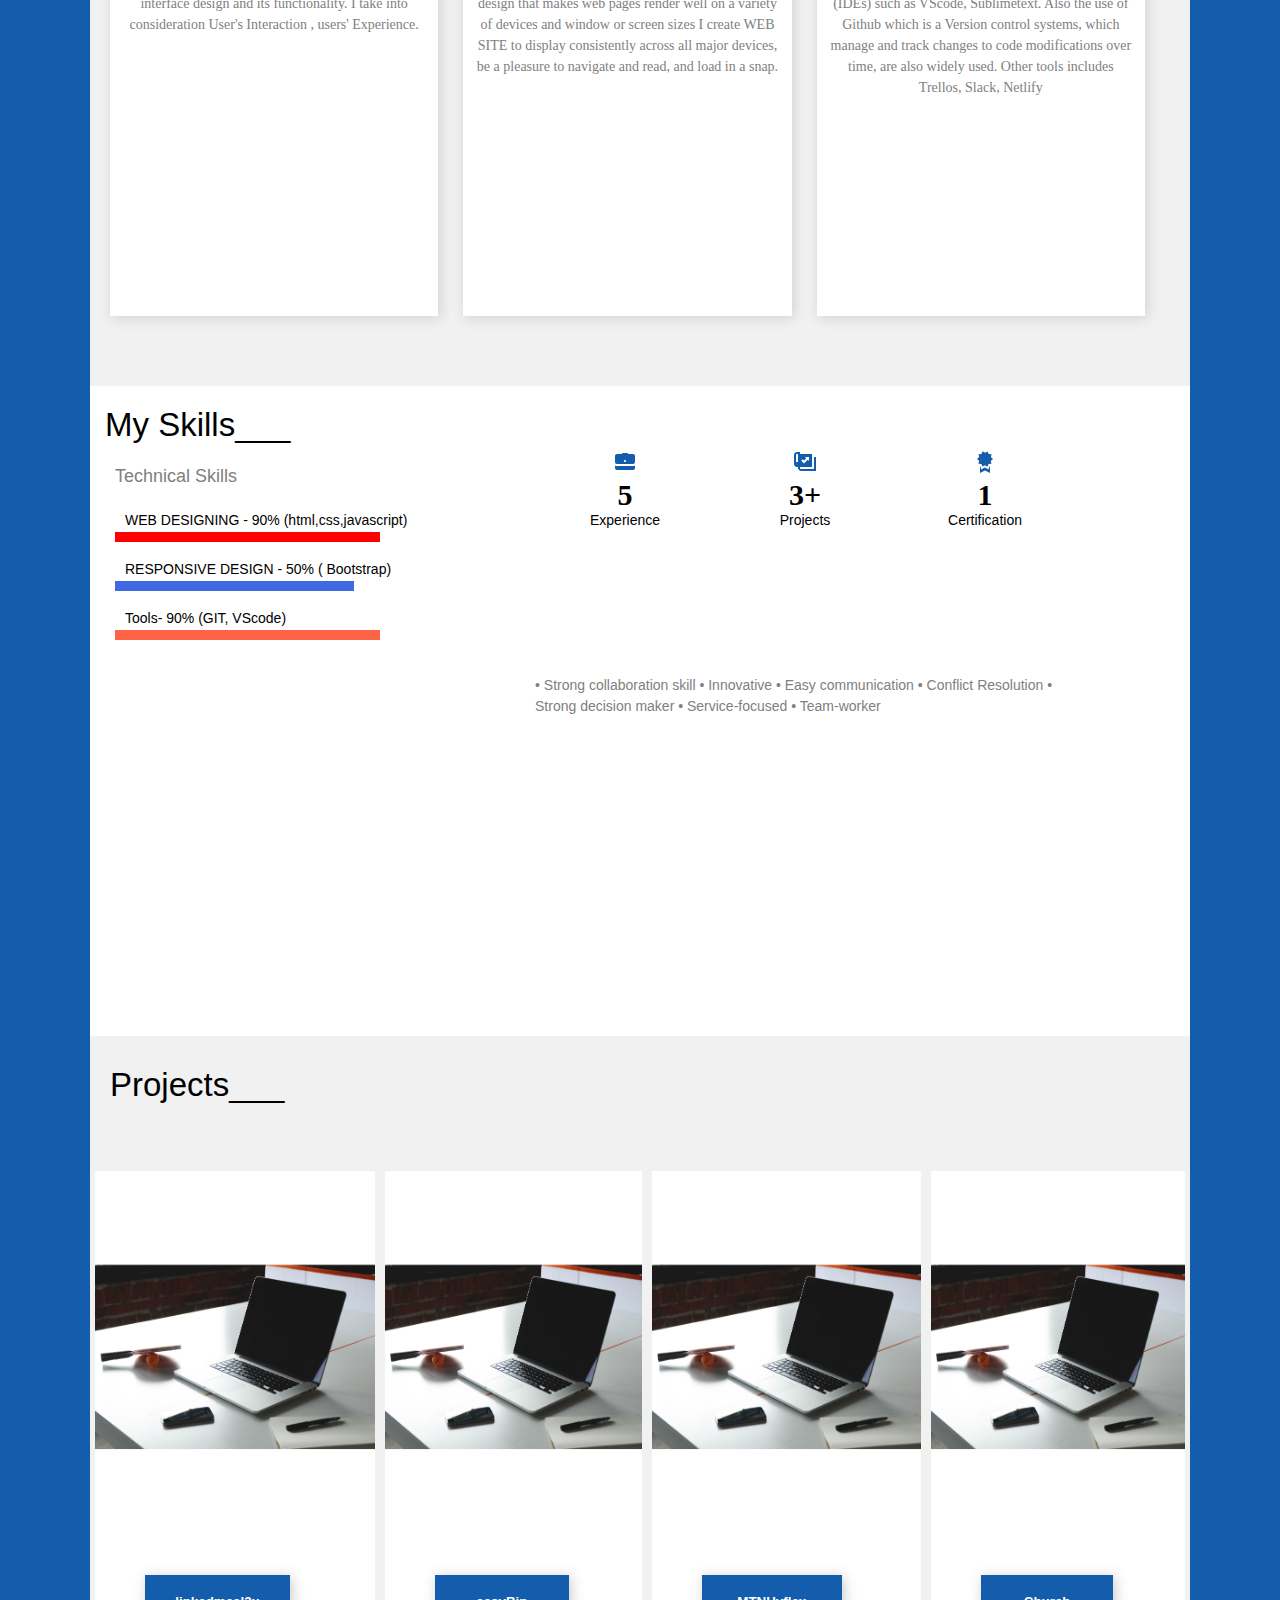
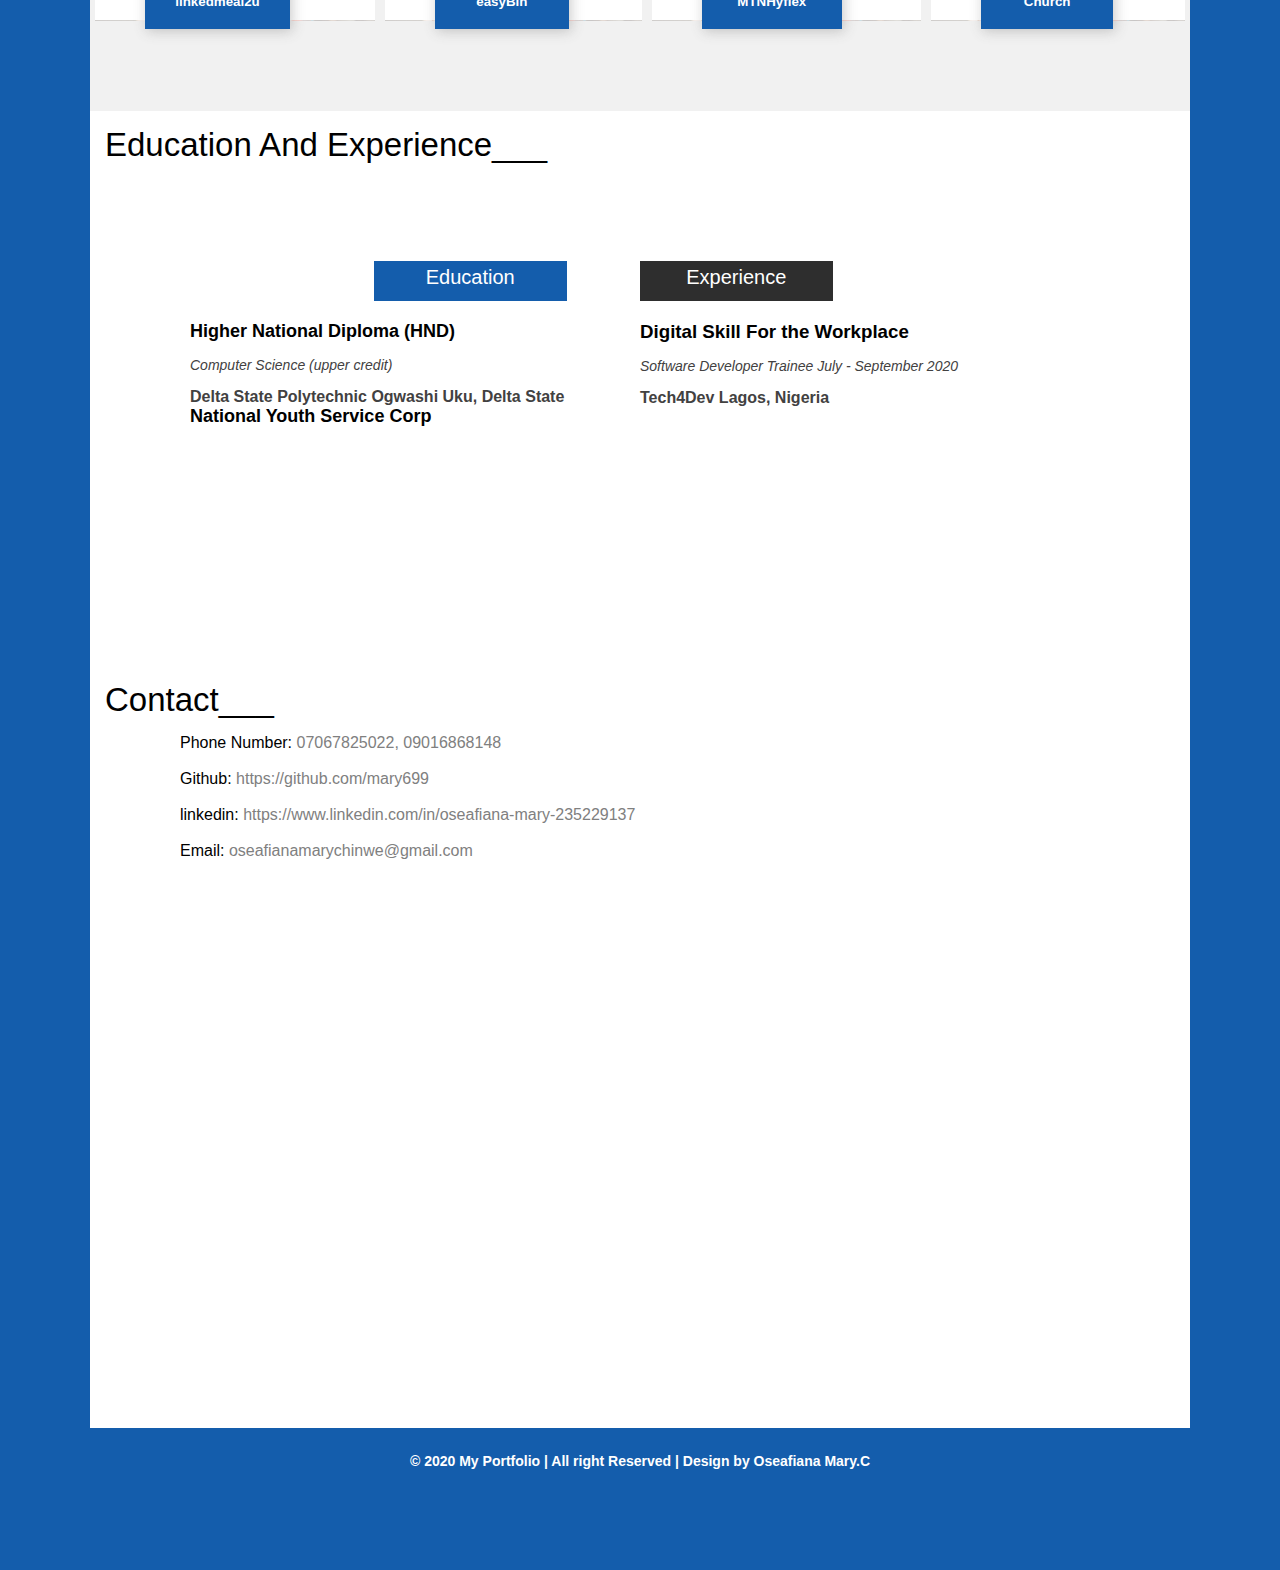
==== commit 8784a9d9: "updated" ====
--- a/index.html
+++ b/index.html
@@ -4,7 +4,7 @@
 <head>
     <meta charset="UTF-8">
     <meta name="viewport" content="width=device-width, initial-scale=1.0">
-    <title>HomePage | Portfolio</title>
+    <title>❤ HomePage | Portfolio</title>
     <link rel="stylesheet" href="style.css">
 </head>
 
@@ -107,7 +107,7 @@
 
     <!-- ----------------SUB-DIV STARTS HERE -->
     <div class="profile">
-        <h1>MY PROFILE</h1>
+        <h1>MY PROFILE  <span style="color: red;">&#9819;</span></h1>
     </div>
     <div class="sub-div">
         <!-- ---------BANNER STARTS HERE -->
@@ -392,10 +392,10 @@
                         <h1>Education</h1>
                         <div class="education-details">
                             <h3>Higher National Diploma (HND) </h3>
-                            <p><i>Computer Science-2019 (upper credit)</i> </p>
+                            <p><i>Computer Science (upper credit)</i> </p>
                             <h4>Delta State Polytechnic Ogwashi Uku, Delta State</h4>
                             <h3>National Youth Service Corp </h3>
-                            <p><i>November 2020</i> </p>
+                            <!-- <p><i>November 2020</i> </p> -->
                         </div>
 
                     </div>
@@ -407,6 +407,11 @@
                             <p> <i>Software Developer Trainee July - September 2020</i></p>
                             <h4>Tech4Dev Lagos, Nigeria</h4>
                         </div>
+                        <!-- <div class="experience-details">
+                            <h3>Edubridge Consultant Limited</h3>
+                            <p> <i>Software Developer Trainee November - February 2021</i></p>
+                            <h4>Tech4Dev Lagos, Nigeria</h4>
+                        </div> -->
                     </div>
                 </div>
 
@@ -446,7 +451,7 @@
         
 
     <footer>
-        <p>&copy; 2020 My Portfolio | All right Reserved | Design by Oseafiana Mary.C</p>
+        <p>&#169; 2020 My Portfolio | All right Reserved | Design by Oseafiana Mary.C</p>
     </footer>
 
 
--- a/style.css
+++ b/style.css
@@ -77,7 +77,6 @@
     background-color: white;
     margin: 0px 90px;
     box-shadow: rgb(158, 167, 177 ,0.3) ;
-    border: 4px solid black;
     display: block;
 }
 
@@ -139,6 +138,7 @@
 
 .abouttext-first h1{
     font-weight: lighter;
+    font-size: 33px;
     font-family:'Trebuchet MS', 'Lucida Sans Unicode', 'Lucida Grande', 'Lucida Sans', Arial, sans-serif;
 }
 .abouttext-second h4{
@@ -203,6 +203,7 @@
 }
 .servicetext h1{
     height: 10vh;
+    font-size: 33px;
     margin: 20px;
     font-weight: lighter;
     font-family:'Trebuchet MS', 'Lucida Sans Unicode', 'Lucida Grande', 'Lucida Sans', Arial, sans-serif;
@@ -224,9 +225,9 @@
 
 }
 .service-detail-icon svg{
-width: 100%;
-margin: auto;
-padding-top: 5px ;
+        width: 100%;
+        margin: auto;
+        padding-top: 5px ;
 }
 .service-detail-header h1{
     font-size: 20px;
@@ -248,17 +249,17 @@
 .skill{
     background-color: white;
     height:70vh;
-    border: 4px solid blueviolet;
      display: flex;
 }
 
 .skill-left{
-    border: 2px solid red;
     margin: 20px 29px 20px 5px;
     width: 50%;
+    padding-left: 10px;
+
 }
 .skill-left-first h1{
-    
+    font-size: 33px;
     font-weight: lighter;
     font-family:'Trebuchet MS', 'Lucida Sans Unicode', 'Lucida Grande', 'Lucida Sans', Arial, sans-serif;
 }
@@ -269,11 +270,16 @@
     font-size: 18px;
     line-height: 1.5rem;
     color: grey;
+    padding-left: 10px;
+
+
 }
 .skill-left-third{
     font-family:'Trebuchet MS', 'Lucida Sans Unicode', 'Lucida Grande', 'Lucida Sans', Arial, sans-serif;
     font-size: 14px;
     margin-top: 20px;
+    padding-left: 10px;
+
 }
 
 .skill-left-third p{
@@ -282,6 +288,8 @@
     font-size: 14px;
     line-height: 1.5rem;
     color: black;
+    padding-left: 10px;
+
 }
 
 .emptyone{
@@ -309,11 +317,10 @@
 
    
 .skill-right{
-    border: 2px solid blue;
     flex: 3;
     position: relative;
     top: 0px;
-    right: -450px;
+    right: -430px;
     top: -240px;
 
 
@@ -518,9 +525,7 @@
     font-family:'Trebuchet MS', 'Lucida Sans Unicode', 'Lucida Grande', 'Lucida Sans', Arial, sans-serif;
    
 }
-.experience-details h3{
-    
-    }
+
     
 .experience-details p{
         color: rgb(66, 65, 65);
@@ -542,7 +547,6 @@
 
 .contact{
     height: 50vh;
-    border: 2px solid red;
 }
 .contact-text h1{
     font-size: 33px;
@@ -636,10 +640,11 @@
 }
 .menu a{
     display: block;
-    color: blue; 
+    color: white; 
+    background-color:#145dac ;
     font-weight: bolder;
-    border: 1px solid rgba(0, 0, 0, 0.158);
-    width: 100%;
+    border: 1px solid rgba(255, 255, 255, 0.637);
+    width: 80%;
 }
 .menu a:hover{
     color: red;
@@ -809,11 +814,15 @@
 .skill-left{
     /* border: 2px solid red; */
  display: block;
-    margin: 20px 10px 20px 15px;
+ width: 100%;
+
 }
 .skill-right{
     display: block;
-    margin: 20px;
+position: relative;
+top: auto;
+left: -18px;
+width: 100%;
 
 
 }
@@ -942,7 +951,7 @@
     /* border: 2px solid red; */
     display: block;
     position: relative;
-    top: 1415px;
+    top: 1580px;
 
 }
 .eduexp-top{
@@ -1057,7 +1066,7 @@
 
     display: block;
     position: relative;
-    top: 1590px;
+    top: 1720px;
 }
 
 .contact-text h1{
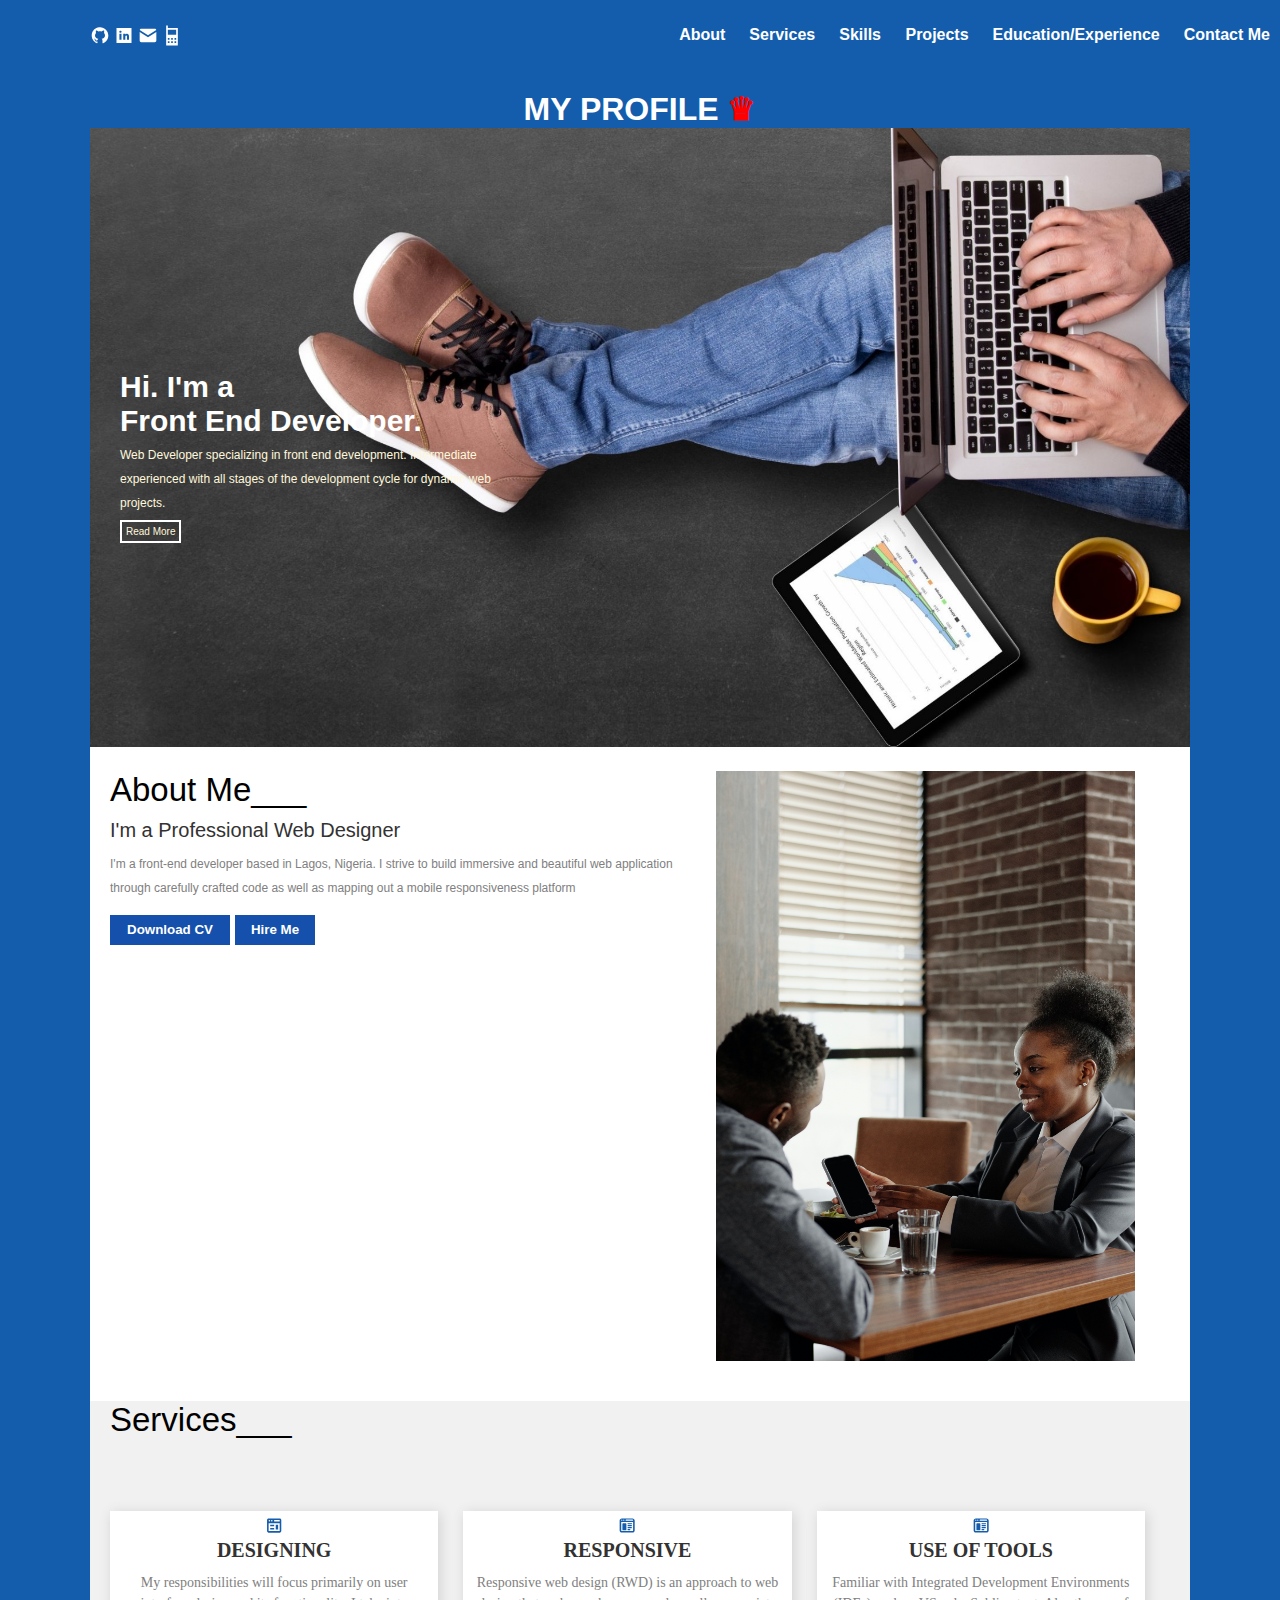
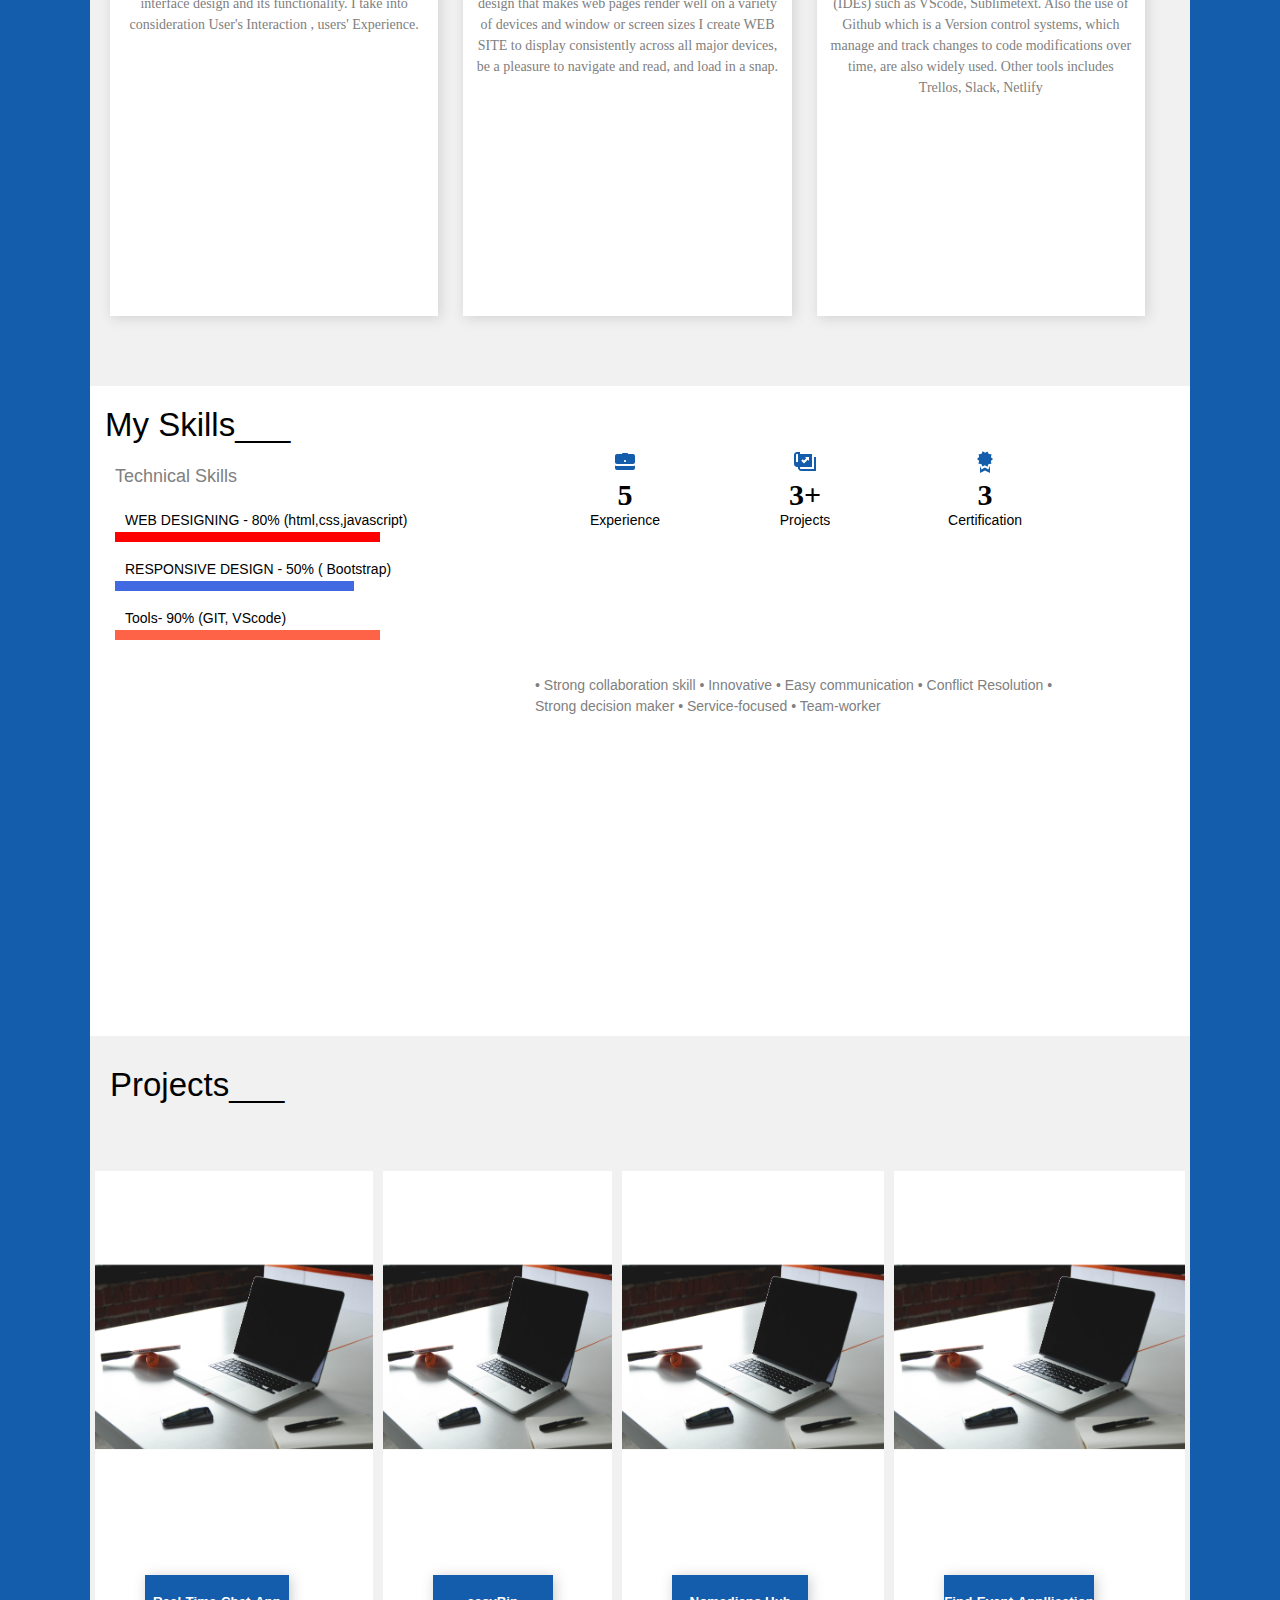
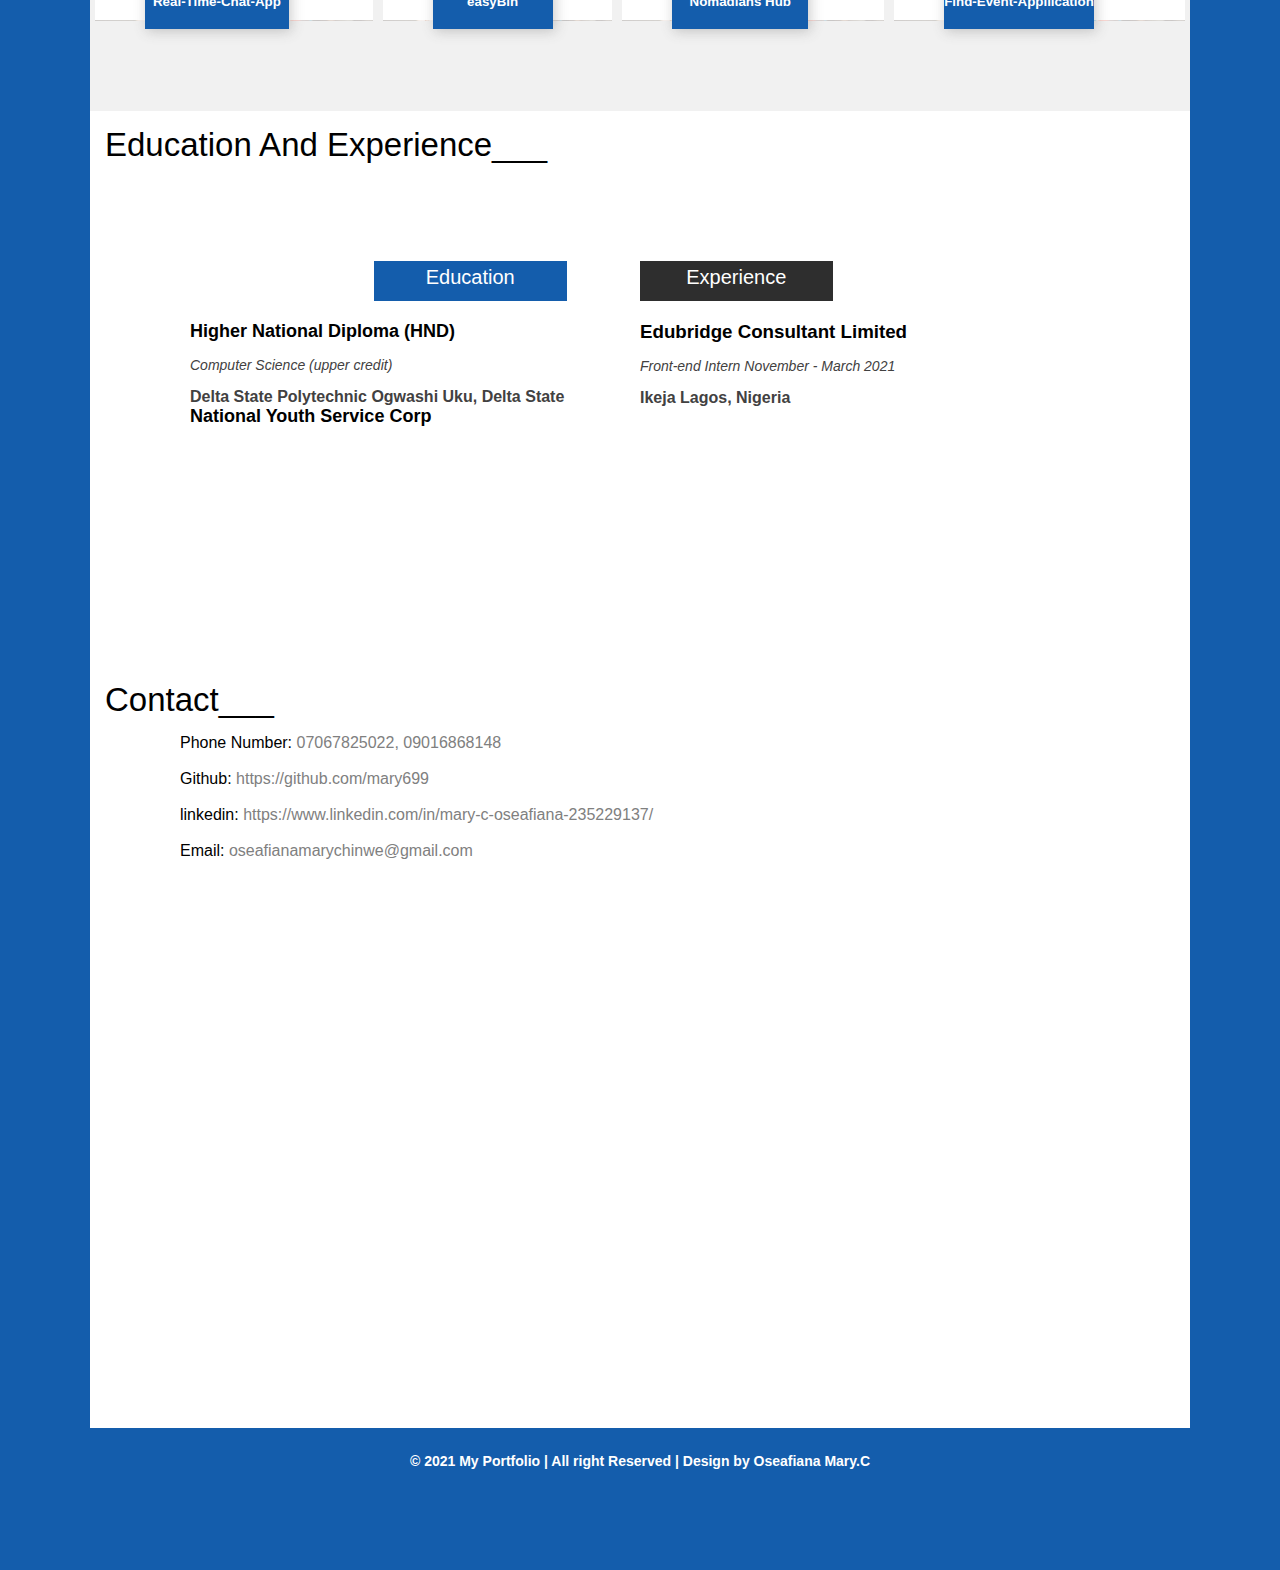
==== commit 748d96bc: "updated may" ====
--- a/index.html
+++ b/index.html
@@ -29,7 +29,7 @@
                 </svg>
             </a>
 
-            <a href="https://www.linkedin.com/in/oseafiana-mary-235229137"><svg xmlns="http://www.w3.org/2000/svg"
+            <a href="https://www.linkedin.com/in/mary-c-oseafiana-235229137/"><svg xmlns="http://www.w3.org/2000/svg"
                     x="0px" y="0px" width="24" height="24" viewBox="0 0 172 172" style=" fill:#000000;">
                     <g fill="none" fill-rule="nonzero" stroke="none" stroke-width="1" stroke-linecap="butt"
                         stroke-linejoin="miter" stroke-miterlimit="10" stroke-dasharray="" stroke-dashoffset="0"
@@ -261,7 +261,7 @@
                 </div>
                 <div class="skill-left-third">
                     <div class="one">
-                        <p>WEB DESIGNING - 90% (html,css,javascript)</p>
+                        <p>WEB DESIGNING - 80% (html,css,javascript)</p>
                         <div class="emptyone">
 
 
@@ -308,7 +308,7 @@
                         width="24" height="24"
                         viewBox="0 0 172 172"
                         style=" fill:#000000;"><g fill="none" fill-rule="nonzero" stroke="none" stroke-width="1" stroke-linecap="butt" stroke-linejoin="miter" stroke-miterlimit="10" stroke-dasharray="" stroke-dashoffset="0" font-family="none" font-weight="none" font-size="none" text-anchor="none" style="mix-blend-mode: normal"><path d="M0,172v-172h172v172z" fill="none"></path><g fill="#145dac"><path d="M68.92318,9.7002l-8.44043,18.77051l-20.50618,1.73568l4.19922,20.12825l-15.5791,13.4515l15.24316,13.82943l-4.68913,20.04427l20.4502,2.22559l7.99251,18.98047l17.86068,-10.2321l17.60872,10.66601l8.44043,-18.7705l20.52018,-1.73568l-4.19922,-20.12826l15.5791,-13.45149l-15.24317,-13.82943l4.68913,-20.04427l-20.46419,-2.22559l-7.99252,-18.98047l-17.86067,10.2321zM121.83333,114.03678l-0.71386,0.06999l-4.98308,11.07194l-6.63476,14.76725l-13.84343,-8.38444l-10.40007,-6.28483l-10.52604,6.03288l-14.05338,8.0345l-6.28483,-14.92122l-4.22721,-10.03613v50.44661l35.83333,-17.91667l35.83333,17.91667z"></path></g></g></svg>
-                        <h1>1</h1>
+                        <h1>3</h1>
                         <p>Certification</p>
                     </div>
 
@@ -349,16 +349,16 @@
 
 
                     <div class="images"> <img src="image/bg.png" alt=""><a
-                            href="https://brave-kare-19d851.netlify.app/"> <button>linkedmeal2u</button></a></div>
+                            href="https://app-chat-real-time.herokuapp.com/"> <button>Real-Time-Chat-App</button></a></div>
 
                     <div class="images"><img src="image/bg.png" alt=""> <a
                             href="http://easybin.s3-website.us-east-2.amazonaws.com/"> <button>easyBin</button></a></div>
 
                     <div class="images"><img src="image/bg.png" alt=""><a
-                            href="https://mary699.github.io/MTN-practice/solution.html"> <button>MTNHyflex</button></a></div>
+                            href="https://nomadiansnewsletter.netlify.app/"> <button>Nomadians Hub</button></a></div>
 
                     <div class="images"> <img src="image/bg.png" alt=""><a
-                            href="https://focused-bartik-6dcdc5.netlify.app/"> <button>Church</button></a>
+                            href="https://github.com/mary699/Find-Event-Application.git"> <button>Find-Event-Appllication</button></a>
                     </div>
 
 
@@ -403,9 +403,9 @@
                     <div class="eduexp-bottom-right">
                         <h1>Experience</h1>
                         <div class="experience-details">
-                            <h3>Digital Skill For the Workplace</h3>
-                            <p> <i>Software Developer Trainee July - September 2020</i></p>
-                            <h4>Tech4Dev Lagos, Nigeria</h4>
+                            <h3>Edubridge Consultant Limited </h3>
+                            <p> <i>Front-end Intern November - March 2021</i></p>
+                            <h4>Ikeja Lagos, Nigeria</h4>
                         </div>
                         <!-- <div class="experience-details">
                             <h3>Edubridge Consultant Limited</h3>
@@ -428,11 +428,11 @@
                     <h1>Contact<span style="color: black;">___</span></h1>
                 </div>
                 <div class="contact-details">
-                    <p>Phone Number: <a href="callto: 07067825022, 09016868148"> 07067825022, 09016868148</a> </p>
+                    <p>Phone Number: <a href="callto: 07067825022"> 07067825022, 09016868148</a> </p>
                    <br>
                    <p>Github: <a href="https://github.com/mary699">https://github.com/mary699</a> </p>
                    <br>
-                   <p>linkedin: <a href="https://www.linkedin.com/in/oseafiana-mary-235229137">https://www.linkedin.com/in/oseafiana-mary-235229137</a> </p>
+                   <p>linkedin: <a href="https://www.linkedin.com/in/oseafiana-mary-235229137">https://www.linkedin.com/in/mary-c-oseafiana-235229137/</a> </p>
                    <br>
                    <p>Email: <a href="mailto:oseafianamarychinwe@gmail.com">oseafianamarychinwe@gmail.com</a> </p>
                 </div>
@@ -451,7 +451,7 @@
         
 
     <footer>
-        <p>&#169; 2020 My Portfolio | All right Reserved | Design by Oseafiana Mary.C</p>
+        <p>&#169; 2021 My Portfolio | All right Reserved | Design by Oseafiana Mary.C</p>
     </footer>
 
 
